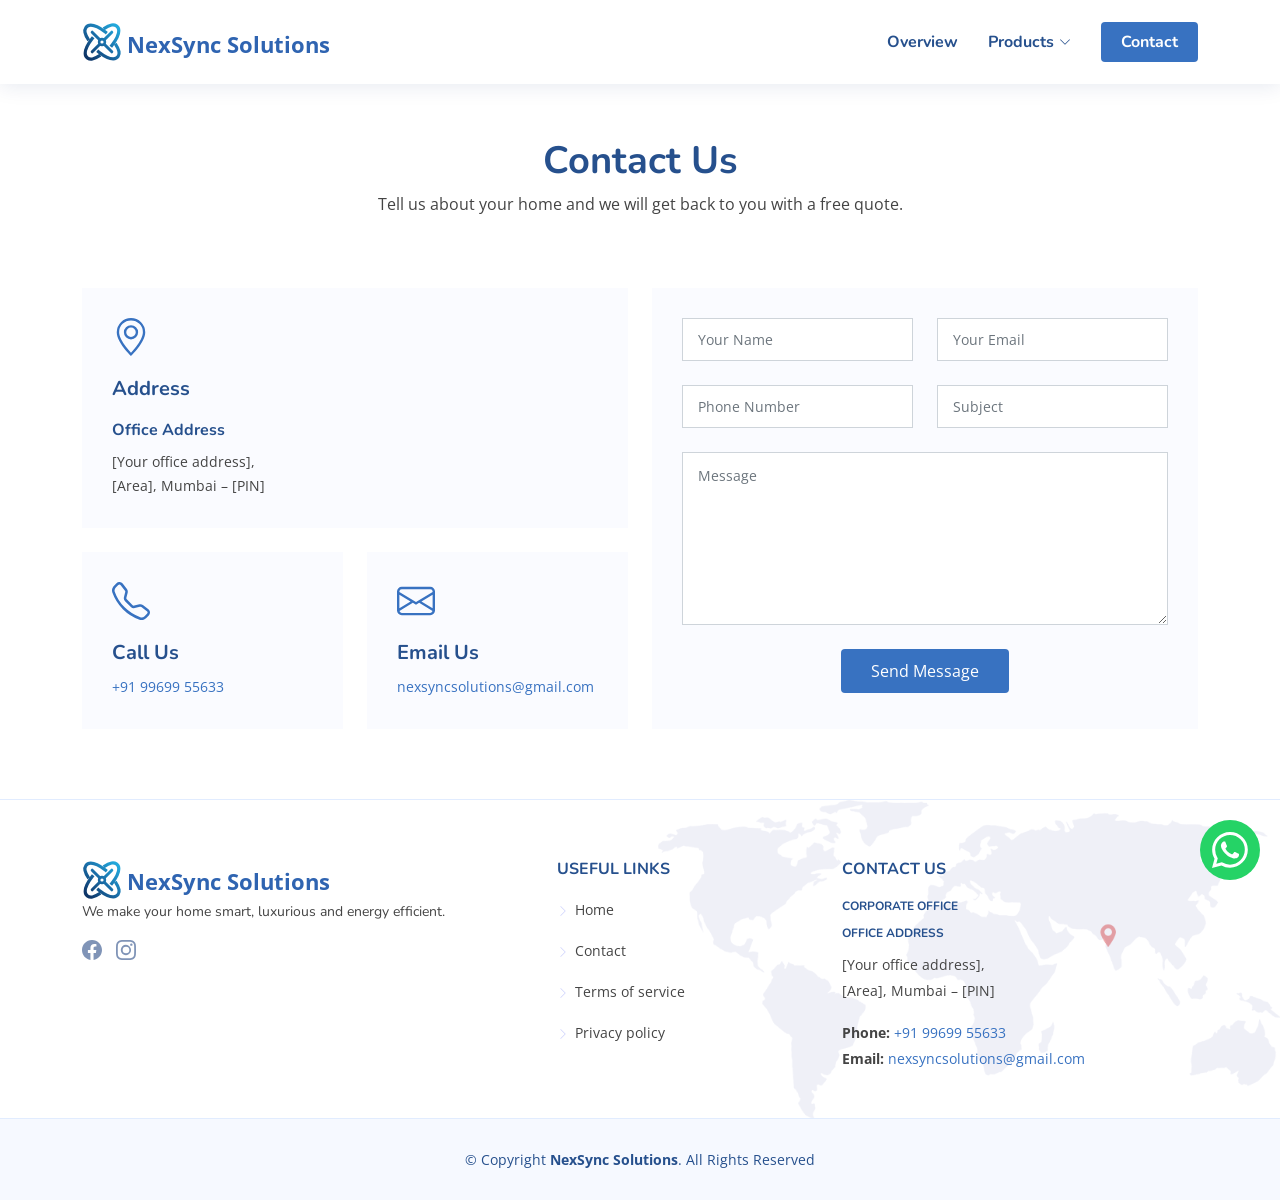
==== contact.html @ 6d3dee4b "update" ====
<!DOCTYPE html>
<html lang="en">
  <head>
    <meta charset="UTF-8">
    <meta content="width=device-width, initial-scale=1.0" name="viewport">
    <title>Contact Us | NexSync Solutions</title>
    <meta name="description" content="Contact NexSync Solutions for a free home automation quote in Mumbai. Call, email or send us a message.">
    <meta property="og:type" content="website">
    <meta property="og:site_name" content="NexSync Solutions">
    <meta property="og:locale" content="en_IN">
    <meta property="og:title" content="Contact Us | NexSync Solutions">
    <meta property="og:description" content="Contact NexSync Solutions for a free home automation quote in Mumbai. Call, email or send us a message.">

    <link rel="icon" type="image/svg+xml" href="favicon.svg">
    <link rel="icon" type="image/png" sizes="32x32" href="favicon-32x32.png">
    <link rel="apple-touch-icon" href="apple-touch-icon.png">
    <link rel="stylesheet" href="css/style.css">
  </head>

  <body>
    <!-- ======= Header ======= -->
    <header id="header" class="header fixed-top">
      <div class="container-fluid container-xl d-flex align-items-center justify-content-between">
        <a href="index.html" class="logo d-flex align-items-center">
          <img src="images/logo.svg" alt="NexSync Solutions logo">
          <span>NexSync Solutions</span>
        </a>

        <nav id="navbar" class="navbar">
          <ul>
            <li><a class="nav-link" href="index.html">Overview</a></li>

            <li class="dropdown">
              <a href="products.html"><span>Products</span> <i class="bi bi-chevron-down"><svg aria-hidden="true" fill="currentColor" xmlns="http://www.w3.org/2000/svg" viewBox="0 0 16 16"><path fill-rule="evenodd" d="M1.646 4.646a.5.5 0 0 1 .708 0L8 10.293l5.646-5.647a.5.5 0 0 1 .708.708l-6 6a.5.5 0 0 1-.708 0l-6-6a.5.5 0 0 1 0-.708"/></svg></i></a>
              <ul>
                <li><a href="products.html">All Products</a></li>
                <li>
                  <a href="products.html#switchboards">Smart Switchboards</a>
                </li>
                <li><a href="products.html#lighting">Smart Lighting</a></li>
                <li><a href="products.html#screens">Smart Screens</a></li>
                <li>
                  <a href="products.html#curtains">Curtain Controller</a>
                </li>
                <li><a href="products.html#sensors">Sensors</a></li>
              </ul>
            </li>

            <li><a class="getstarted active" href="contact.html" aria-current="page">Contact</a></li>
          </ul>
          <i class="bi bi-list mobile-nav-toggle"><svg aria-hidden="true" fill="currentColor" xmlns="http://www.w3.org/2000/svg" viewBox="0 0 16 16"><path fill-rule="evenodd" d="M2.5 12a.5.5 0 0 1 .5-.5h10a.5.5 0 0 1 0 1H3a.5.5 0 0 1-.5-.5m0-4a.5.5 0 0 1 .5-.5h10a.5.5 0 0 1 0 1H3a.5.5 0 0 1-.5-.5m0-4a.5.5 0 0 1 .5-.5h10a.5.5 0 0 1 0 1H3a.5.5 0 0 1-.5-.5"/></svg></i>
        </nav>
      </div>
    </header>
    <!-- End Header -->

    <main id="main" class="page-main">
      <section id="contact" class="contact">
        <div class="container">
          <div class="section-header text-center">
            <h1>Contact Us</h1>
            <p class="contact-lead">Tell us about your home and we will get back to you with a free quote.</p>
          </div>

          <div class="row gy-4">
            <div class="col-lg-6">
              <div class="row gy-4">
                <div class="col-12">
                  <div class="info-box">
                    <i class="bi bi-geo-alt"><svg aria-hidden="true" fill="currentColor" xmlns="http://www.w3.org/2000/svg" viewBox="0 0 16 16"><path d="M12.166 8.94c-.524 1.062-1.234 2.12-1.96 3.07A32 32 0 0 1 8 14.58a32 32 0 0 1-2.206-2.57c-.726-.95-1.436-2.008-1.96-3.07C3.304 7.867 3 6.862 3 6a5 5 0 0 1 10 0c0 .862-.305 1.867-.834 2.94M8 16s6-5.686 6-10A6 6 0 0 0 2 6c0 4.314 6 10 6 10"/><path d="M8 8a2 2 0 1 1 0-4 2 2 0 0 1 0 4m0 1a3 3 0 1 0 0-6 3 3 0 0 0 0 6"/></svg></i>
                    <h3>Address</h3>
                    <h5>Office Address</h5>
                    <p>
                      [Your office address],<br>
                      [Area], Mumbai – [PIN]
                    </p>
                  </div>
                </div>
                <div class="col-md-6">
                  <div class="info-box">
                    <i class="bi bi-telephone"><svg aria-hidden="true" fill="currentColor" xmlns="http://www.w3.org/2000/svg" viewBox="0 0 16 16"><path d="M3.654 1.328a.678.678 0 0 0-1.015-.063L1.605 2.3c-.483.484-.661 1.169-.45 1.77a17.6 17.6 0 0 0 4.168 6.608 17.6 17.6 0 0 0 6.608 4.168c.601.211 1.286.033 1.77-.45l1.034-1.034a.678.678 0 0 0-.063-1.015l-2.307-1.794a.68.68 0 0 0-.58-.122l-2.19.547a1.75 1.75 0 0 1-1.657-.459L5.482 8.062a1.75 1.75 0 0 1-.46-1.657l.548-2.19a.68.68 0 0 0-.122-.58zM1.884.511a1.745 1.745 0 0 1 2.612.163L6.29 2.98c.329.423.445.974.315 1.494l-.547 2.19a.68.68 0 0 0 .178.643l2.457 2.457a.68.68 0 0 0 .644.178l2.189-.547a1.75 1.75 0 0 1 1.494.315l2.306 1.794c.829.645.905 1.87.163 2.611l-1.034 1.034c-.74.74-1.846 1.065-2.877.702a18.6 18.6 0 0 1-7.01-4.42 18.6 18.6 0 0 1-4.42-7.009c-.362-1.03-.037-2.137.703-2.877z"/></svg></i>
                    <h3>Call Us</h3>
                    <p><a href="tel:+919969955633">+91 99699 55633</a></p>
                  </div>
                </div>
                <div class="col-md-6">
                  <div class="info-box">
                    <i class="bi bi-envelope"><svg aria-hidden="true" fill="currentColor" xmlns="http://www.w3.org/2000/svg" viewBox="0 0 16 16"><path d="M0 4a2 2 0 0 1 2-2h12a2 2 0 0 1 2 2v8a2 2 0 0 1-2 2H2a2 2 0 0 1-2-2zm2-1a1 1 0 0 0-1 1v.217l7 4.2 7-4.2V4a1 1 0 0 0-1-1zm13 2.383-4.708 2.825L15 11.105zm-.034 6.876-5.64-3.471L8 9.583l-1.326-.795-5.64 3.47A1 1 0 0 0 2 13h12a1 1 0 0 0 .966-.741M1 11.105l4.708-2.897L1 5.383z"/></svg></i>
                    <h3>Email Us</h3>
                    <p><a href="mailto:nexsyncsolutions@gmail.com">nexsyncsolutions@gmail.com</a></p>
                  </div>
                </div>
              </div>
            </div>

            <div class="col-lg-6">
              <form id="contact-form" class="email-form" novalidate>
                <div class="row gy-4">
                  <div class="col-md-6">
                    <label class="visually-hidden" for="cf-name">Your Name</label>
                    <input type="text" id="cf-name" name="name" class="form-control" placeholder="Your Name" autocomplete="name" required>
                  </div>
                  <div class="col-md-6">
                    <label class="visually-hidden" for="cf-email">Your Email</label>
                    <input type="email" id="cf-email" name="email" class="form-control" placeholder="Your Email" autocomplete="email" required>
                  </div>
                  <div class="col-md-6">
                    <label class="visually-hidden" for="cf-phone">Phone Number</label>
                    <input type="tel" id="cf-phone" name="phone" class="form-control" placeholder="Phone Number" autocomplete="tel">
                  </div>
                  <div class="col-md-6">
                    <label class="visually-hidden" for="cf-subject">Subject</label>
                    <input type="text" id="cf-subject" name="subject" class="form-control" placeholder="Subject" required>
                  </div>
                  <div class="col-12">
                    <label class="visually-hidden" for="cf-message">Message</label>
                    <textarea id="cf-message" name="message" class="form-control" rows="7" placeholder="Message" required></textarea>
                  </div>
                  <div class="col-12 text-center">
                    <div class="error-message" role="alert"></div>
                    <button type="submit">Send Message</button>
                  </div>
                </div>
              </form>
            </div>
          </div>
        </div>
      </section>
    </main>

    <!-- ======= Footer ======= -->
    <footer id="footer" class="footer">
      <div class="footer-top">
        <div class="container">
          <div class="row gy-4">
            <div class="col-lg-5 col-md-12 footer-info">
              <a href="index.html" class="logo d-flex align-items-center">
                <img src="images/logo.svg" alt="NexSync Solutions logo">
                <span>NexSync Solutions</span>
              </a>
              <p>We make your home smart, luxurious and energy efficient.</p>
              <div class="social-links mt-3">
                <a href="#" class="facebook"><i class="bi bi-facebook"><svg aria-hidden="true" fill="currentColor" xmlns="http://www.w3.org/2000/svg" viewBox="0 0 16 16"><path d="M16 8.049c0-4.446-3.582-8.05-8-8.05C3.58 0-.002 3.603-.002 8.05c0 4.017 2.926 7.347 6.75 7.951v-5.625h-2.03V8.05H6.75V6.275c0-2.017 1.195-3.131 3.022-3.131.876 0 1.791.157 1.791.157v1.98h-1.009c-.993 0-1.303.621-1.303 1.258v1.51h2.218l-.354 2.326H9.25V16c3.824-.604 6.75-3.934 6.75-7.951"/></svg></i></a>
                <a href="#" class="instagram"><i class="bi bi-instagram"><svg aria-hidden="true" fill="currentColor" xmlns="http://www.w3.org/2000/svg" viewBox="0 0 16 16"><path d="M8 0C5.829 0 5.556.01 4.703.048 3.85.088 3.269.222 2.76.42a3.9 3.9 0 0 0-1.417.923A3.9 3.9 0 0 0 .42 2.76C.222 3.268.087 3.85.048 4.7.01 5.555 0 5.827 0 8.001c0 2.172.01 2.444.048 3.297.04.852.174 1.433.372 1.942.205.526.478.972.923 1.417.444.445.89.719 1.416.923.51.198 1.09.333 1.942.372C5.555 15.99 5.827 16 8 16s2.444-.01 3.298-.048c.851-.04 1.434-.174 1.943-.372a3.9 3.9 0 0 0 1.416-.923c.445-.445.718-.891.923-1.417.197-.509.332-1.09.372-1.942C15.99 10.445 16 10.173 16 8s-.01-2.445-.048-3.299c-.04-.851-.175-1.433-.372-1.941a3.9 3.9 0 0 0-.923-1.417A3.9 3.9 0 0 0 13.24.42c-.51-.198-1.092-.333-1.943-.372C10.443.01 10.172 0 7.998 0zm-.717 1.442h.718c2.136 0 2.389.007 3.232.046.78.035 1.204.166 1.486.275.373.145.64.319.92.599s.453.546.598.92c.11.281.24.705.275 1.485.039.843.047 1.096.047 3.231s-.008 2.389-.047 3.232c-.035.78-.166 1.203-.275 1.485a2.5 2.5 0 0 1-.599.919c-.28.28-.546.453-.92.598-.28.11-.704.24-1.485.276-.843.038-1.096.047-3.232.047s-2.39-.009-3.233-.047c-.78-.036-1.203-.166-1.485-.276a2.5 2.5 0 0 1-.92-.598 2.5 2.5 0 0 1-.6-.92c-.109-.281-.24-.705-.275-1.485-.038-.843-.046-1.096-.046-3.233s.008-2.388.046-3.231c.036-.78.166-1.204.276-1.486.145-.373.319-.64.599-.92s.546-.453.92-.598c.282-.11.705-.24 1.485-.276.738-.034 1.024-.044 2.515-.045zm4.988 1.328a.96.96 0 1 0 0 1.92.96.96 0 0 0 0-1.92m-4.27 1.122a4.109 4.109 0 1 0 0 8.217 4.109 4.109 0 0 0 0-8.217m0 1.441a2.667 2.667 0 1 1 0 5.334 2.667 2.667 0 0 1 0-5.334"/></svg></i></a>
              </div>
            </div>

            <div class="col-lg-3 col-md-6 col-12 footer-links text-center text-md-start">
              <h4>Useful Links</h4>
              <ul>
                <li>
                  <i class="bi bi-chevron-right"><svg aria-hidden="true" fill="currentColor" xmlns="http://www.w3.org/2000/svg" viewBox="0 0 16 16"><path fill-rule="evenodd" d="M4.646 1.646a.5.5 0 0 1 .708 0l6 6a.5.5 0 0 1 0 .708l-6 6a.5.5 0 0 1-.708-.708L10.293 8 4.646 2.354a.5.5 0 0 1 0-.708"/></svg></i>
                  <a href="index.html">Home</a>
                </li>
                <li>
                  <i class="bi bi-chevron-right"><svg aria-hidden="true" fill="currentColor" xmlns="http://www.w3.org/2000/svg" viewBox="0 0 16 16"><path fill-rule="evenodd" d="M4.646 1.646a.5.5 0 0 1 .708 0l6 6a.5.5 0 0 1 0 .708l-6 6a.5.5 0 0 1-.708-.708L10.293 8 4.646 2.354a.5.5 0 0 1 0-.708"/></svg></i>
                  <a href="contact.html">Contact</a>
                </li>
                <li>
                  <i class="bi bi-chevron-right"><svg aria-hidden="true" fill="currentColor" xmlns="http://www.w3.org/2000/svg" viewBox="0 0 16 16"><path fill-rule="evenodd" d="M4.646 1.646a.5.5 0 0 1 .708 0l6 6a.5.5 0 0 1 0 .708l-6 6a.5.5 0 0 1-.708-.708L10.293 8 4.646 2.354a.5.5 0 0 1 0-.708"/></svg></i>
                  <a href="#">Terms of service</a>
                </li>
                <li>
                  <i class="bi bi-chevron-right"><svg aria-hidden="true" fill="currentColor" xmlns="http://www.w3.org/2000/svg" viewBox="0 0 16 16"><path fill-rule="evenodd" d="M4.646 1.646a.5.5 0 0 1 .708 0l6 6a.5.5 0 0 1 0 .708l-6 6a.5.5 0 0 1-.708-.708L10.293 8 4.646 2.354a.5.5 0 0 1 0-.708"/></svg></i>
                  <a href="#">Privacy policy</a>
                </li>
              </ul>
            </div>

            <div class="col-lg-4 col-md-6 footer-contact text-center text-md-start">
              <h4>Contact Us</h4>
              <h5>Corporate Office</h5>
              <h5>Office Address</h5>
              <p>
                [Your office address],<br>
                [Area], Mumbai – [PIN]<br>
              </p>
              <p>
                <strong>Phone:</strong>
                <a href="tel:+919969955633">+91 99699 55633</a><br>
                <strong>Email:</strong>
                <a href="mailto:nexsyncsolutions@gmail.com">nexsyncsolutions@gmail.com</a><br>
              </p>
            </div>
          </div>
        </div>
      </div>

      <div class="container">
        <div class="copyright">
          © Copyright <strong><span>NexSync Solutions</span></strong>. All Rights Reserved
        </div>
      </div>
    </footer>
    <!-- End Footer -->

    <a href="#" class="back-to-top d-flex align-items-center justify-content-center"><i class="bi bi-arrow-up-short"><svg aria-hidden="true" fill="currentColor" xmlns="http://www.w3.org/2000/svg" viewBox="0 0 16 16"><path fill-rule="evenodd" d="M8 12a.5.5 0 0 0 .5-.5V5.707l2.146 2.147a.5.5 0 0 0 .708-.708l-3-3a.5.5 0 0 0-.708 0l-3 3a.5.5 0 1 0 .708.708L7.5 5.707V11.5a.5.5 0 0 0 .5.5"/></svg></i></a>

    <a target="_blank" href="https://api.whatsapp.com/send?phone=919969955633&amp;text=Hi%2C%20I%20am%20interested%20in%20learning%20more%20about%20NexSync%20Solutions%2E" class="whatsapp active d-flex align-items-center justify-content-center"><i class="bi bi-whatsapp"><svg aria-hidden="true" fill="currentColor" xmlns="http://www.w3.org/2000/svg" viewBox="0 0 16 16"><path d="M13.601 2.326A7.85 7.85 0 0 0 7.994 0C3.627 0 .068 3.558.064 7.926c0 1.399.366 2.76 1.057 3.965L0 16l4.204-1.102a7.9 7.9 0 0 0 3.79.965h.004c4.368 0 7.926-3.558 7.93-7.93A7.9 7.9 0 0 0 13.6 2.326zM7.994 14.521a6.6 6.6 0 0 1-3.356-.92l-.24-.144-2.494.654.666-2.433-.156-.251a6.56 6.56 0 0 1-1.007-3.505c0-3.626 2.957-6.584 6.591-6.584a6.56 6.56 0 0 1 4.66 1.931 6.56 6.56 0 0 1 1.928 4.66c-.004 3.639-2.961 6.592-6.592 6.592m3.615-4.934c-.197-.099-1.17-.578-1.353-.646-.182-.065-.315-.099-.445.099-.133.197-.513.646-.627.775-.114.133-.232.148-.43.05-.197-.1-.836-.308-1.592-.985-.59-.525-.985-1.175-1.103-1.372-.114-.198-.011-.304.088-.403.087-.088.197-.232.296-.346.1-.114.133-.198.198-.33.065-.134.034-.248-.015-.347-.05-.099-.445-1.076-.612-1.47-.16-.389-.323-.335-.445-.34-.114-.007-.247-.007-.38-.007a.73.73 0 0 0-.529.247c-.182.198-.691.677-.691 1.654s.71 1.916.81 2.049c.098.133 1.394 2.132 3.383 2.992.47.205.84.326 1.129.418.475.152.904.129 1.246.08.38-.058 1.171-.48 1.338-.943.164-.464.164-.86.114-.943-.049-.084-.182-.133-.38-.232"/></svg></i></a>


    <script src="js/main.js"></script>
    <script>
      (function () {
        var form = document.getElementById("contact-form");
        var err = form.querySelector(".error-message");
        var product = new URLSearchParams(location.search).get("product");
        if (product) form.subject.value = "Enquiry: " + product;
        form.addEventListener("submit", function (e) {
          e.preventDefault();
          var missing = [].filter.call(form.elements, function (el) { return el.required && !el.value.trim(); });
          if (missing.length || !form.email.checkValidity()) {
            err.textContent = missing.length ? "Please fill in your name, email, subject and message." : "Please enter a valid email address.";
            err.style.display = "block";
            (missing[0] || form.email).focus();
            return;
          }
          err.style.display = "none";
          var body = "Name: " + form.name.value.trim() + "\nEmail: " + form.email.value.trim() +
            "\nPhone: " + form.phone.value.trim() + "\n\n" + form.message.value.trim();
          location.href = "mailto:nexsyncsolutions@gmail.com?subject=" + encodeURIComponent(form.subject.value.trim()) +
            "&body=" + encodeURIComponent(body);
        });
      })();
    </script>
  </body>
</html>
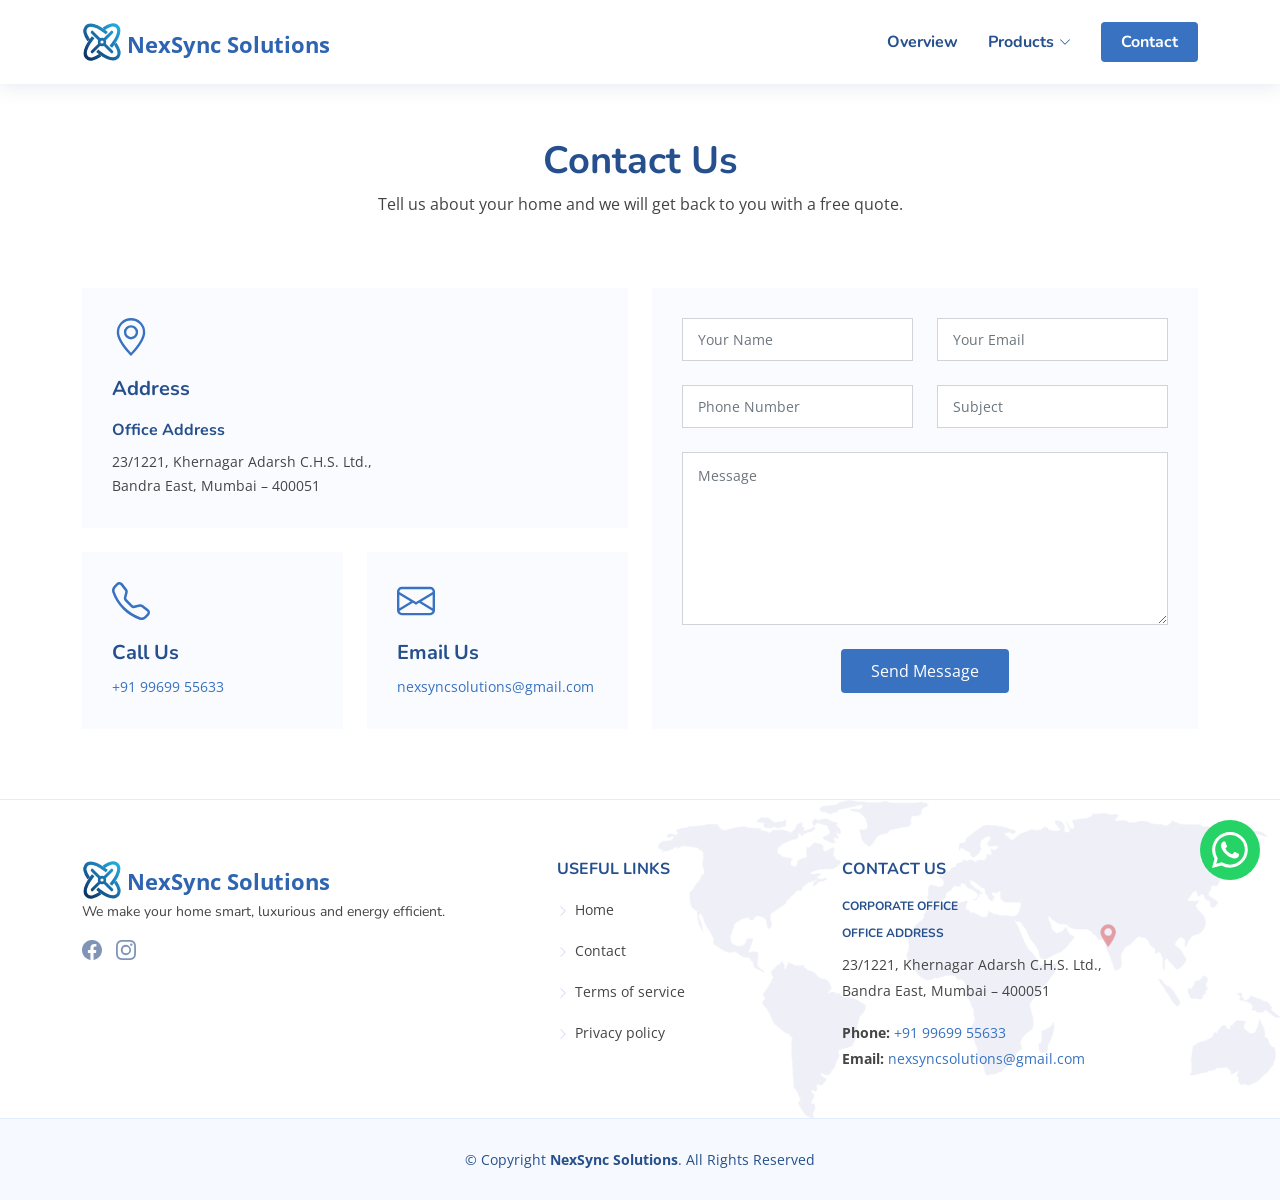
==== commit 9f4a6590: "update" ====
--- a/contact.html
+++ b/contact.html
@@ -71,8 +71,8 @@
                     <h3>Address</h3>
                     <h5>Office Address</h5>
                     <p>
-                      [Your office address],<br>
-                      [Area], Mumbai – [PIN]
+                      23/1221, Khernagar Adarsh C.H.S. Ltd.,<br>
+                      Bandra East, Mumbai – 400051
                     </p>
                   </div>
                 </div>
@@ -172,8 +172,8 @@
               <h5>Corporate Office</h5>
               <h5>Office Address</h5>
               <p>
-                [Your office address],<br>
-                [Area], Mumbai – [PIN]<br>
+                23/1221, Khernagar Adarsh C.H.S. Ltd.,<br>
+                Bandra East, Mumbai – 400051<br>
               </p>
               <p>
                 <strong>Phone:</strong>
--- a/css/style.css
+++ b/css/style.css
@@ -39,7 +39,7 @@
  * Licensed under MIT (https://github.com/twbs/bootstrap/blob/main/LICENSE)
  */:root{--bs-blue:#0d6efd;--bs-indigo:#6610f2;--bs-purple:#6f42c1;--bs-pink:#d63384;--bs-red:#dc3545;--bs-orange:#fd7e14;--bs-yellow:#ffc107;--bs-green:#198754;--bs-teal:#20c997;--bs-cyan:#0dcaf0;--bs-white:#fff;--bs-gray:#6c757d;--bs-gray-dark:#343a40;--bs-primary:#0d6efd;--bs-secondary:#6c757d;--bs-success:#198754;--bs-info:#0dcaf0;--bs-warning:#ffc107;--bs-danger:#dc3545;--bs-light:#f8f9fa;--bs-dark:#212529;--bs-font-sans-serif:system-ui,-apple-system,"Segoe UI",Roboto,"Helvetica Neue",Arial,"Noto Sans","Liberation Sans",sans-serif,"Apple Color Emoji","Segoe UI Emoji","Segoe UI Symbol","Noto Color Emoji";--bs-font-monospace:SFMono-Regular,Menlo,Monaco,Consolas,"Liberation Mono","Courier New",monospace;--bs-gradient:linear-gradient(180deg, rgba(255, 255, 255, 0.15), rgba(255, 255, 255, 0))}*,::after,::before{box-sizing:border-box}@media (prefers-reduced-motion:no-preference){:root{scroll-behavior:smooth}}body{margin:0;font-family:var(--bs-font-sans-serif);font-size:1rem;font-weight:400;line-height:1.5;color:#212529;background-color:#fff;-webkit-text-size-adjust:100%;-webkit-tap-highlight-color:transparent}hr{margin:1rem 0;color:inherit;background-color:currentColor;border:0;opacity:.25}hr:not([size]){height:1px}.h1,.h2,.h3,.h4,.h5,.h6,h1,h2,h3,h4,h5,h6{margin-top:0;margin-bottom:.5rem;font-weight:500;line-height:1.2}.h1,h1{font-size:calc(1.375rem + 1.5vw)}@media (min-width:1200px){.h1,h1{font-size:2.5rem}}.h2,h2{font-size:calc(1.325rem + .9vw)}@media (min-width:1200px){.h2,h2{font-size:2rem}}.h3,h3{font-size:calc(1.3rem + .6vw)}@media (min-width:1200px){.h3,h3{font-size:1.75rem}}.h4,h4{font-size:calc(1.275rem + .3vw)}@media (min-width:1200px){.h4,h4{font-size:1.5rem}}.h5,h5{font-size:1.25rem}.h6,h6{font-size:1rem}p{margin-top:0;margin-bottom:1rem}abbr[data-bs-original-title],abbr[title]{-webkit-text-decoration:underline dotted;text-decoration:underline dotted;cursor:help;-webkit-text-decoration-skip-ink:none;text-decoration-skip-ink:none}address{margin-bottom:1rem;font-style:normal;line-height:inherit}ol,ul{padding-left:2rem}dl,ol,ul{margin-top:0;margin-bottom:1rem}ol ol,ol ul,ul ol,ul ul{margin-bottom:0}dt{font-weight:700}dd{margin-bottom:.5rem;margin-left:0}blockquote{margin:0 0 1rem}b,strong{font-weight:bolder}.small,small{font-size:.875em}.mark,mark{padding:.2em;background-color:#fcf8e3}sub,sup{position:relative;font-size:.75em;line-height:0;vertical-align:baseline}sub{bottom:-.25em}sup{top:-.5em}a{color:#0d6efd;text-decoration:underline}a:hover{color:#0a58ca}a:not([href]):not([class]),a:not([href]):not([class]):hover{color:inherit;text-decoration:none}code,kbd,pre,samp{font-family:var(--bs-font-monospace);font-size:1em;direction:ltr;unicode-bidi:bidi-override}pre{display:block;margin-top:0;margin-bottom:1rem;overflow:auto;font-size:.875em}pre code{font-size:inherit;color:inherit;word-break:normal}code{font-size:.875em;color:#d63384;word-wrap:break-word}a>code{color:inherit}kbd{padding:.2rem .4rem;font-size:.875em;color:#fff;background-color:#212529;border-radius:.2rem}kbd kbd{padding:0;font-size:1em;font-weight:700}figure{margin:0 0 1rem}img,svg{vertical-align:middle}table{caption-side:bottom;border-collapse:collapse}caption{padding-top:.5rem;padding-bottom:.5rem;color:#6c757d;text-align:left}th{text-align:inherit;text-align:-webkit-match-parent}tbody,td,tfoot,th,thead,tr{border-color:inherit;border-style:solid;border-width:0}label{display:inline-block}button{border-radius:0}button:focus:not(:focus-visible){outline:0}button,input,optgroup,select,textarea{margin:0;font-family:inherit;font-size:inherit;line-height:inherit}button,select{text-transform:none}[role=button]{cursor:pointer}select{word-wrap:normal}select:disabled{opacity:1}[list]::-webkit-calendar-picker-indicator{display:none}[type=button],[type=reset],[type=submit],button{-webkit-appearance:button}[type=button]:not(:disabled),[type=reset]:not(:disabled),[type=submit]:not(:disabled),button:not(:disabled){cursor:pointer}::-moz-focus-inner{padding:0;border-style:none}textarea{resize:vertical}fieldset{min-width:0;padding:0;margin:0;border:0}legend{float:left;width:100%;padding:0;margin-bottom:.5rem;font-size:calc(1.275rem + .3vw);line-height:inherit}@media (min-width:1200px){legend{font-size:1.5rem}}legend+*{clear:left}::-webkit-datetime-edit-day-field,::-webkit-datetime-edit-fields-wrapper,::-webkit-datetime-edit-hour-field,::-webkit-datetime-edit-minute,::-webkit-datetime-edit-month-field,::-webkit-datetime-edit-text,::-webkit-datetime-edit-year-field{padding:0}::-webkit-inner-spin-button{height:auto}[type=search]{outline-offset:-2px;-webkit-appearance:textfield}::-webkit-search-decoration{-webkit-appearance:none}::-webkit-color-swatch-wrapper{padding:0}::file-selector-button{font:inherit}::-webkit-file-upload-button{font:inherit;-webkit-appearance:button}output{display:inline-block}iframe{border:0}summary{display:list-item;cursor:pointer}progress{vertical-align:baseline}[hidden]{display:none!important}.lead{font-size:1.25rem;font-weight:300}.display-1{font-size:calc(1.625rem + 4.5vw);font-weight:300;line-height:1.2}@media (min-width:1200px){.display-1{font-size:5rem}}.display-2{font-size:calc(1.575rem + 3.9vw);font-weight:300;line-height:1.2}@media (min-width:1200px){.display-2{font-size:4.5rem}}.display-3{font-size:calc(1.525rem + 3.3vw);font-weight:300;line-height:1.2}@media (min-width:1200px){.display-3{font-size:4rem}}.display-4{font-size:calc(1.475rem + 2.7vw);font-weight:300;line-height:1.2}@media (min-width:1200px){.display-4{font-size:3.5rem}}.display-5{font-size:calc(1.425rem + 2.1vw);font-weight:300;line-height:1.2}@media (min-width:1200px){.display-5{font-size:3rem}}.display-6{font-size:calc(1.375rem + 1.5vw);font-weight:300;line-height:1.2}@media (min-width:1200px){.display-6{font-size:2.5rem}}.list-unstyled{padding-left:0;list-style:none}.list-inline{padding-left:0;list-style:none}.list-inline-item{display:inline-block}.list-inline-item:not(:last-child){margin-right:.5rem}.initialism{font-size:.875em;text-transform:uppercase}.blockquote{margin-bottom:1rem;font-size:1.25rem}.blockquote>:last-child{margin-bottom:0}.blockquote-footer{margin-top:-1rem;margin-bottom:1rem;font-size:.875em;color:#6c757d}.blockquote-footer::before{content:"— "}.img-fluid{max-width:100%;height:auto}.img-thumbnail{padding:.25rem;background-color:#fff;border:1px solid #dee2e6;border-radius:.25rem;max-width:100%;height:auto}.figure{display:inline-block}.figure-img{margin-bottom:.5rem;line-height:1}.figure-caption{font-size:.875em;color:#6c757d}.container,.container-fluid,.container-lg,.container-md,.container-sm,.container-xl,.container-xxl{width:100%;padding-right:var(--bs-gutter-x,.75rem);padding-left:var(--bs-gutter-x,.75rem);margin-right:auto;margin-left:auto}@media (min-width:576px){.container,.container-sm{max-width:540px}}@media (min-width:768px){.container,.container-md,.container-sm{max-width:720px}}@media (min-width:992px){.container,.container-lg,.container-md,.container-sm{max-width:960px}}@media (min-width:1200px){.container,.container-lg,.container-md,.container-sm,.container-xl{max-width:1140px}}@media (min-width:1400px){.container,.container-lg,.container-md,.container-sm,.container-xl,.container-xxl{max-width:1320px}}.row{--bs-gutter-x:1.5rem;--bs-gutter-y:0;display:flex;flex-wrap:wrap;margin-top:calc(var(--bs-gutter-y) * -1);margin-right:calc(var(--bs-gutter-x)/ -2);margin-left:calc(var(--bs-gutter-x)/ -2)}.row>*{flex-shrink:0;width:100%;max-width:100%;padding-right:calc(var(--bs-gutter-x)/ 2);padding-left:calc(var(--bs-gutter-x)/ 2);margin-top:var(--bs-gutter-y)}.col{flex:1 0 0%}.row-cols-auto>*{flex:0 0 auto;width:auto}.row-cols-1>*{flex:0 0 auto;width:100%}.row-cols-2>*{flex:0 0 auto;width:50%}.row-cols-3>*{flex:0 0 auto;width:33.3333333333%}.row-cols-4>*{flex:0 0 auto;width:25%}.row-cols-5>*{flex:0 0 auto;width:20%}.row-cols-6>*{flex:0 0 auto;width:16.6666666667%}.col-auto{flex:0 0 auto;width:auto}.col-1{flex:0 0 auto;width:8.3333333333%}.col-2{flex:0 0 auto;width:16.6666666667%}.col-3{flex:0 0 auto;width:25%}.col-4{flex:0 0 auto;width:33.3333333333%}.col-5{flex:0 0 auto;width:41.6666666667%}.col-6{flex:0 0 auto;width:50%}.col-7{flex:0 0 auto;width:58.3333333333%}.col-8{flex:0 0 auto;width:66.6666666667%}.col-9{flex:0 0 auto;width:75%}.col-10{flex:0 0 auto;width:83.3333333333%}.col-11{flex:0 0 auto;width:91.6666666667%}.col-12{flex:0 0 auto;width:100%}.offset-1{margin-left:8.3333333333%}.offset-2{margin-left:16.6666666667%}.offset-3{margin-left:25%}.offset-4{margin-left:33.3333333333%}.offset-5{margin-left:41.6666666667%}.offset-6{margin-left:50%}.offset-7{margin-left:58.3333333333%}.offset-8{margin-left:66.6666666667%}.offset-9{margin-left:75%}.offset-10{margin-left:83.3333333333%}.offset-11{margin-left:91.6666666667%}.g-0,.gx-0{--bs-gutter-x:0}.g-0,.gy-0{--bs-gutter-y:0}.g-1,.gx-1{--bs-gutter-x:0.25rem}.g-1,.gy-1{--bs-gutter-y:0.25rem}.g-2,.gx-2{--bs-gutter-x:0.5rem}.g-2,.gy-2{--bs-gutter-y:0.5rem}.g-3,.gx-3{--bs-gutter-x:1rem}.g-3,.gy-3{--bs-gutter-y:1rem}.g-4,.gx-4{--bs-gutter-x:1.5rem}.g-4,.gy-4{--bs-gutter-y:1.5rem}.g-5,.gx-5{--bs-gutter-x:3rem}.g-5,.gy-5{--bs-gutter-y:3rem}@media (min-width:576px){.col-sm{flex:1 0 0%}.row-cols-sm-auto>*{flex:0 0 auto;width:auto}.row-cols-sm-1>*{flex:0 0 auto;width:100%}.row-cols-sm-2>*{flex:0 0 auto;width:50%}.row-cols-sm-3>*{flex:0 0 auto;width:33.3333333333%}.row-cols-sm-4>*{flex:0 0 auto;width:25%}.row-cols-sm-5>*{flex:0 0 auto;width:20%}.row-cols-sm-6>*{flex:0 0 auto;width:16.6666666667%}.col-sm-auto{flex:0 0 auto;width:auto}.col-sm-1{flex:0 0 auto;width:8.3333333333%}.col-sm-2{flex:0 0 auto;width:16.6666666667%}.col-sm-3{flex:0 0 auto;width:25%}.col-sm-4{flex:0 0 auto;width:33.3333333333%}.col-sm-5{flex:0 0 auto;width:41.6666666667%}.col-sm-6{flex:0 0 auto;width:50%}.col-sm-7{flex:0 0 auto;width:58.3333333333%}.col-sm-8{flex:0 0 auto;width:66.6666666667%}.col-sm-9{flex:0 0 auto;width:75%}.col-sm-10{flex:0 0 auto;width:83.3333333333%}.col-sm-11{flex:0 0 auto;width:91.6666666667%}.col-sm-12{flex:0 0 auto;width:100%}.offset-sm-0{margin-left:0}.offset-sm-1{margin-left:8.3333333333%}.offset-sm-2{margin-left:16.6666666667%}.offset-sm-3{margin-left:25%}.offset-sm-4{margin-left:33.3333333333%}.offset-sm-5{margin-left:41.6666666667%}.offset-sm-6{margin-left:50%}.offset-sm-7{margin-left:58.3333333333%}.offset-sm-8{margin-left:66.6666666667%}.offset-sm-9{margin-left:75%}.offset-sm-10{margin-left:83.3333333333%}.offset-sm-11{margin-left:91.6666666667%}.g-sm-0,.gx-sm-0{--bs-gutter-x:0}.g-sm-0,.gy-sm-0{--bs-gutter-y:0}.g-sm-1,.gx-sm-1{--bs-gutter-x:0.25rem}.g-sm-1,.gy-sm-1{--bs-gutter-y:0.25rem}.g-sm-2,.gx-sm-2{--bs-gutter-x:0.5rem}.g-sm-2,.gy-sm-2{--bs-gutter-y:0.5rem}.g-sm-3,.gx-sm-3{--bs-gutter-x:1rem}.g-sm-3,.gy-sm-3{--bs-gutter-y:1rem}.g-sm-4,.gx-sm-4{--bs-gutter-x:1.5rem}.g-sm-4,.gy-sm-4{--bs-gutter-y:1.5rem}.g-sm-5,.gx-sm-5{--bs-gutter-x:3rem}.g-sm-5,.gy-sm-5{--bs-gutter-y:3rem}}@media (min-width:768px){.col-md{flex:1 0 0%}.row-cols-md-auto>*{flex:0 0 auto;width:auto}.row-cols-md-1>*{flex:0 0 auto;width:100%}.row-cols-md-2>*{flex:0 0 auto;width:50%}.row-cols-md-3>*{flex:0 0 auto;width:33.3333333333%}.row-cols-md-4>*{flex:0 0 auto;width:25%}.row-cols-md-5>*{flex:0 0 auto;width:20%}.row-cols-md-6>*{flex:0 0 auto;width:16.6666666667%}.col-md-auto{flex:0 0 auto;width:auto}.col-md-1{flex:0 0 auto;width:8.3333333333%}.col-md-2{flex:0 0 auto;width:16.6666666667%}.col-md-3{flex:0 0 auto;width:25%}.col-md-4{flex:0 0 auto;width:33.3333333333%}.col-md-5{flex:0 0 auto;width:41.6666666667%}.col-md-6{flex:0 0 auto;width:50%}.col-md-7{flex:0 0 auto;width:58.3333333333%}.col-md-8{flex:0 0 auto;width:66.6666666667%}.col-md-9{flex:0 0 auto;width:75%}.col-md-10{flex:0 0 auto;width:83.3333333333%}.col-md-11{flex:0 0 auto;width:91.6666666667%}.col-md-12{flex:0 0 auto;width:100%}.offset-md-0{margin-left:0}.offset-md-1{margin-left:8.3333333333%}.offset-md-2{margin-left:16.6666666667%}.offset-md-3{margin-left:25%}.offset-md-4{margin-left:33.3333333333%}.offset-md-5{margin-left:41.6666666667%}.offset-md-6{margin-left:50%}.offset-md-7{margin-left:58.3333333333%}.offset-md-8{margin-left:66.6666666667%}.offset-md-9{margin-left:75%}.offset-md-10{margin-left:83.3333333333%}.offset-md-11{margin-left:91.6666666667%}.g-md-0,.gx-md-0{--bs-gutter-x:0}.g-md-0,.gy-md-0{--bs-gutter-y:0}.g-md-1,.gx-md-1{--bs-gutter-x:0.25rem}.g-md-1,.gy-md-1{--bs-gutter-y:0.25rem}.g-md-2,.gx-md-2{--bs-gutter-x:0.5rem}.g-md-2,.gy-md-2{--bs-gutter-y:0.5rem}.g-md-3,.gx-md-3{--bs-gutter-x:1rem}.g-md-3,.gy-md-3{--bs-gutter-y:1rem}.g-md-4,.gx-md-4{--bs-gutter-x:1.5rem}.g-md-4,.gy-md-4{--bs-gutter-y:1.5rem}.g-md-5,.gx-md-5{--bs-gutter-x:3rem}.g-md-5,.gy-md-5{--bs-gutter-y:3rem}}@media (min-width:992px){.col-lg{flex:1 0 0%}.row-cols-lg-auto>*{flex:0 0 auto;width:auto}.row-cols-lg-1>*{flex:0 0 auto;width:100%}.row-cols-lg-2>*{flex:0 0 auto;width:50%}.row-cols-lg-3>*{flex:0 0 auto;width:33.3333333333%}.row-cols-lg-4>*{flex:0 0 auto;width:25%}.row-cols-lg-5>*{flex:0 0 auto;width:20%}.row-cols-lg-6>*{flex:0 0 auto;width:16.6666666667%}.col-lg-auto{flex:0 0 auto;width:auto}.col-lg-1{flex:0 0 auto;width:8.3333333333%}.col-lg-2{flex:0 0 auto;width:16.6666666667%}.col-lg-3{flex:0 0 auto;width:25%}.col-lg-4{flex:0 0 auto;width:33.3333333333%}.col-lg-5{flex:0 0 auto;width:41.6666666667%}.col-lg-6{flex:0 0 auto;width:50%}.col-lg-7{flex:0 0 auto;width:58.3333333333%}.col-lg-8{flex:0 0 auto;width:66.6666666667%}.col-lg-9{flex:0 0 auto;width:75%}.col-lg-10{flex:0 0 auto;width:83.3333333333%}.col-lg-11{flex:0 0 auto;width:91.6666666667%}.col-lg-12{flex:0 0 auto;width:100%}.offset-lg-0{margin-left:0}.offset-lg-1{margin-left:8.3333333333%}.offset-lg-2{margin-left:16.6666666667%}.offset-lg-3{margin-left:25%}.offset-lg-4{margin-left:33.3333333333%}.offset-lg-5{margin-left:41.6666666667%}.offset-lg-6{margin-left:50%}.offset-lg-7{margin-left:58.3333333333%}.offset-lg-8{margin-left:66.6666666667%}.offset-lg-9{margin-left:75%}.offset-lg-10{margin-left:83.3333333333%}.offset-lg-11{margin-left:91.6666666667%}.g-lg-0,.gx-lg-0{--bs-gutter-x:0}.g-lg-0,.gy-lg-0{--bs-gutter-y:0}.g-lg-1,.gx-lg-1{--bs-gutter-x:0.25rem}.g-lg-1,.gy-lg-1{--bs-gutter-y:0.25rem}.g-lg-2,.gx-lg-2{--bs-gutter-x:0.5rem}.g-lg-2,.gy-lg-2{--bs-gutter-y:0.5rem}.g-lg-3,.gx-lg-3{--bs-gutter-x:1rem}.g-lg-3,.gy-lg-3{--bs-gutter-y:1rem}.g-lg-4,.gx-lg-4{--bs-gutter-x:1.5rem}.g-lg-4,.gy-lg-4{--bs-gutter-y:1.5rem}.g-lg-5,.gx-lg-5{--bs-gutter-x:3rem}.g-lg-5,.gy-lg-5{--bs-gutter-y:3rem}}@media (min-width:1200px){.col-xl{flex:1 0 0%}.row-cols-xl-auto>*{flex:0 0 auto;width:auto}.row-cols-xl-1>*{flex:0 0 auto;width:100%}.row-cols-xl-2>*{flex:0 0 auto;width:50%}.row-cols-xl-3>*{flex:0 0 auto;width:33.3333333333%}.row-cols-xl-4>*{flex:0 0 auto;width:25%}.row-cols-xl-5>*{flex:0 0 auto;width:20%}.row-cols-xl-6>*{flex:0 0 auto;width:16.6666666667%}.col-xl-auto{flex:0 0 auto;width:auto}.col-xl-1{flex:0 0 auto;width:8.3333333333%}.col-xl-2{flex:0 0 auto;width:16.6666666667%}.col-xl-3{flex:0 0 auto;width:25%}.col-xl-4{flex:0 0 auto;width:33.3333333333%}.col-xl-5{flex:0 0 auto;width:41.6666666667%}.col-xl-6{flex:0 0 auto;width:50%}.col-xl-7{flex:0 0 auto;width:58.3333333333%}.col-xl-8{flex:0 0 auto;width:66.6666666667%}.col-xl-9{flex:0 0 auto;width:75%}.col-xl-10{flex:0 0 auto;width:83.3333333333%}.col-xl-11{flex:0 0 auto;width:91.6666666667%}.col-xl-12{flex:0 0 auto;width:100%}.offset-xl-0{margin-left:0}.offset-xl-1{margin-left:8.3333333333%}.offset-xl-2{margin-left:16.6666666667%}.offset-xl-3{margin-left:25%}.offset-xl-4{margin-left:33.3333333333%}.offset-xl-5{margin-left:41.6666666667%}.offset-xl-6{margin-left:50%}.offset-xl-7{margin-left:58.3333333333%}.offset-xl-8{margin-left:66.6666666667%}.offset-xl-9{margin-left:75%}.offset-xl-10{margin-left:83.3333333333%}.offset-xl-11{margin-left:91.6666666667%}.g-xl-0,.gx-xl-0{--bs-gutter-x:0}.g-xl-0,.gy-xl-0{--bs-gutter-y:0}.g-xl-1,.gx-xl-1{--bs-gutter-x:0.25rem}.g-xl-1,.gy-xl-1{--bs-gutter-y:0.25rem}.g-xl-2,.gx-xl-2{--bs-gutter-x:0.5rem}.g-xl-2,.gy-xl-2{--bs-gutter-y:0.5rem}.g-xl-3,.gx-xl-3{--bs-gutter-x:1rem}.g-xl-3,.gy-xl-3{--bs-gutter-y:1rem}.g-xl-4,.gx-xl-4{--bs-gutter-x:1.5rem}.g-xl-4,.gy-xl-4{--bs-gutter-y:1.5rem}.g-xl-5,.gx-xl-5{--bs-gutter-x:3rem}.g-xl-5,.gy-xl-5{--bs-gutter-y:3rem}}@media (min-width:1400px){.col-xxl{flex:1 0 0%}.row-cols-xxl-auto>*{flex:0 0 auto;width:auto}.row-cols-xxl-1>*{flex:0 0 auto;width:100%}.row-cols-xxl-2>*{flex:0 0 auto;width:50%}.row-cols-xxl-3>*{flex:0 0 auto;width:33.3333333333%}.row-cols-xxl-4>*{flex:0 0 auto;width:25%}.row-cols-xxl-5>*{flex:0 0 auto;width:20%}.row-cols-xxl-6>*{flex:0 0 auto;width:16.6666666667%}.col-xxl-auto{flex:0 0 auto;width:auto}.col-xxl-1{flex:0 0 auto;width:8.3333333333%}.col-xxl-2{flex:0 0 auto;width:16.6666666667%}.col-xxl-3{flex:0 0 auto;width:25%}.col-xxl-4{flex:0 0 auto;width:33.3333333333%}.col-xxl-5{flex:0 0 auto;width:41.6666666667%}.col-xxl-6{flex:0 0 auto;width:50%}.col-xxl-7{flex:0 0 auto;width:58.3333333333%}.col-xxl-8{flex:0 0 auto;width:66.6666666667%}.col-xxl-9{flex:0 0 auto;width:75%}.col-xxl-10{flex:0 0 auto;width:83.3333333333%}.col-xxl-11{flex:0 0 auto;width:91.6666666667%}.col-xxl-12{flex:0 0 auto;width:100%}.offset-xxl-0{margin-left:0}.offset-xxl-1{margin-left:8.3333333333%}.offset-xxl-2{margin-left:16.6666666667%}.offset-xxl-3{margin-left:25%}.offset-xxl-4{margin-left:33.3333333333%}.offset-xxl-5{margin-left:41.6666666667%}.offset-xxl-6{margin-left:50%}.offset-xxl-7{margin-left:58.3333333333%}.offset-xxl-8{margin-left:66.6666666667%}.offset-xxl-9{margin-left:75%}.offset-xxl-10{margin-left:83.3333333333%}.offset-xxl-11{margin-left:91.6666666667%}.g-xxl-0,.gx-xxl-0{--bs-gutter-x:0}.g-xxl-0,.gy-xxl-0{--bs-gutter-y:0}.g-xxl-1,.gx-xxl-1{--bs-gutter-x:0.25rem}.g-xxl-1,.gy-xxl-1{--bs-gutter-y:0.25rem}.g-xxl-2,.gx-xxl-2{--bs-gutter-x:0.5rem}.g-xxl-2,.gy-xxl-2{--bs-gutter-y:0.5rem}.g-xxl-3,.gx-xxl-3{--bs-gutter-x:1rem}.g-xxl-3,.gy-xxl-3{--bs-gutter-y:1rem}.g-xxl-4,.gx-xxl-4{--bs-gutter-x:1.5rem}.g-xxl-4,.gy-xxl-4{--bs-gutter-y:1.5rem}.g-xxl-5,.gx-xxl-5{--bs-gutter-x:3rem}.g-xxl-5,.gy-xxl-5{--bs-gutter-y:3rem}}.table{--bs-table-bg:transparent;--bs-table-striped-color:#212529;--bs-table-striped-bg:rgba(0, 0, 0, 0.05);--bs-table-active-color:#212529;--bs-table-active-bg:rgba(0, 0, 0, 0.1);--bs-table-hover-color:#212529;--bs-table-hover-bg:rgba(0, 0, 0, 0.075);width:100%;margin-bottom:1rem;color:#212529;vertical-align:top;border-color:#dee2e6}.table>:not(caption)>*>*{padding:.5rem .5rem;background-color:var(--bs-table-bg);border-bottom-width:1px;box-shadow:inset 0 0 0 9999px var(--bs-table-accent-bg)}.table>tbody{vertical-align:inherit}.table>thead{vertical-align:bottom}.table>:not(:last-child)>:last-child>*{border-bottom-color:currentColor}.caption-top{caption-side:top}.table-sm>:not(caption)>*>*{padding:.25rem .25rem}.table-bordered>:not(caption)>*{border-width:1px 0}.table-bordered>:not(caption)>*>*{border-width:0 1px}.table-borderless>:not(caption)>*>*{border-bottom-width:0}.table-striped>tbody>tr:nth-of-type(odd){--bs-table-accent-bg:var(--bs-table-striped-bg);color:var(--bs-table-striped-color)}.table-active{--bs-table-accent-bg:var(--bs-table-active-bg);color:var(--bs-table-active-color)}.table-hover>tbody>tr:hover{--bs-table-accent-bg:var(--bs-table-hover-bg);color:var(--bs-table-hover-color)}.table-primary{--bs-table-bg:#cfe2ff;--bs-table-striped-bg:#c5d7f2;--bs-table-striped-color:#000;--bs-table-active-bg:#bacbe6;--bs-table-active-color:#000;--bs-table-hover-bg:#bfd1ec;--bs-table-hover-color:#000;color:#000;border-color:#bacbe6}.table-secondary{--bs-table-bg:#e2e3e5;--bs-table-striped-bg:#d7d8da;--bs-table-striped-color:#000;--bs-table-active-bg:#cbccce;--bs-table-active-color:#000;--bs-table-hover-bg:#d1d2d4;--bs-table-hover-color:#000;color:#000;border-color:#cbccce}.table-success{--bs-table-bg:#d1e7dd;--bs-table-striped-bg:#c7dbd2;--bs-table-striped-color:#000;--bs-table-active-bg:#bcd0c7;--bs-table-active-color:#000;--bs-table-hover-bg:#c1d6cc;--bs-table-hover-color:#000;color:#000;border-color:#bcd0c7}.table-info{--bs-table-bg:#cff4fc;--bs-table-striped-bg:#c5e8ef;--bs-table-striped-color:#000;--bs-table-active-bg:#badce3;--bs-table-active-color:#000;--bs-table-hover-bg:#bfe2e9;--bs-table-hover-color:#000;color:#000;border-color:#badce3}.table-warning{--bs-table-bg:#fff3cd;--bs-table-striped-bg:#f2e7c3;--bs-table-striped-color:#000;--bs-table-active-bg:#e6dbb9;--bs-table-active-color:#000;--bs-table-hover-bg:#ece1be;--bs-table-hover-color:#000;color:#000;border-color:#e6dbb9}.table-danger{--bs-table-bg:#f8d7da;--bs-table-striped-bg:#eccccf;--bs-table-striped-color:#000;--bs-table-active-bg:#dfc2c4;--bs-table-active-color:#000;--bs-table-hover-bg:#e5c7ca;--bs-table-hover-color:#000;color:#000;border-color:#dfc2c4}.table-light{--bs-table-bg:#f8f9fa;--bs-table-striped-bg:#ecedee;--bs-table-striped-color:#000;--bs-table-active-bg:#dfe0e1;--bs-table-active-color:#000;--bs-table-hover-bg:#e5e6e7;--bs-table-hover-color:#000;color:#000;border-color:#dfe0e1}.table-dark{--bs-table-bg:#212529;--bs-table-striped-bg:#2c3034;--bs-table-striped-color:#fff;--bs-table-active-bg:#373b3e;--bs-table-active-color:#fff;--bs-table-hover-bg:#323539;--bs-table-hover-color:#fff;color:#fff;border-color:#373b3e}.table-responsive{overflow-x:auto;-webkit-overflow-scrolling:touch}@media (max-width:575.98px){.table-responsive-sm{overflow-x:auto;-webkit-overflow-scrolling:touch}}@media (max-width:767.98px){.table-responsive-md{overflow-x:auto;-webkit-overflow-scrolling:touch}}@media (max-width:991.98px){.table-responsive-lg{overflow-x:auto;-webkit-overflow-scrolling:touch}}@media (max-width:1199.98px){.table-responsive-xl{overflow-x:auto;-webkit-overflow-scrolling:touch}}@media (max-width:1399.98px){.table-responsive-xxl{overflow-x:auto;-webkit-overflow-scrolling:touch}}.form-label{margin-bottom:.5rem}.col-form-label{padding-top:calc(.375rem + 1px);padding-bottom:calc(.375rem + 1px);margin-bottom:0;font-size:inherit;line-height:1.5}.col-form-label-lg{padding-top:calc(.5rem + 1px);padding-bottom:calc(.5rem + 1px);font-size:1.25rem}.col-form-label-sm{padding-top:calc(.25rem + 1px);padding-bottom:calc(.25rem + 1px);font-size:.875rem}.form-text{margin-top:.25rem;font-size:.875em;color:#6c757d}.form-control{display:block;width:100%;padding:.375rem .75rem;font-size:1rem;font-weight:400;line-height:1.5;color:#212529;background-color:#fff;background-clip:padding-box;border:1px solid #ced4da;-webkit-appearance:none;-moz-appearance:none;appearance:none;border-radius:.25rem;transition:border-color .15s ease-in-out,box-shadow .15s ease-in-out}@media (prefers-reduced-motion:reduce){.form-control{transition:none}}.form-control[type=file]{overflow:hidden}.form-control[type=file]:not(:disabled):not([readonly]){cursor:pointer}.form-control:focus{color:#212529;background-color:#fff;border-color:#86b7fe;outline:0;box-shadow:0 0 0 .25rem rgba(13,110,253,.25)}.form-control::-webkit-date-and-time-value{height:1.5em}.form-control::-moz-placeholder{color:#6c757d;opacity:1}.form-control::placeholder{color:#6c757d;opacity:1}.form-control:disabled,.form-control[readonly]{background-color:#e9ecef;opacity:1}.form-control::file-selector-button{padding:.375rem .75rem;margin:-.375rem -.75rem;-webkit-margin-end:.75rem;margin-inline-end:.75rem;color:#212529;background-color:#e9ecef;pointer-events:none;border-color:inherit;border-style:solid;border-width:0;border-inline-end-width:1px;border-radius:0;transition:color .15s ease-in-out,background-color .15s ease-in-out,border-color .15s ease-in-out,box-shadow .15s ease-in-out}@media (prefers-reduced-motion:reduce){.form-control::file-selector-button{transition:none}}.form-control:hover:not(:disabled):not([readonly])::file-selector-button{background-color:#dde0e3}.form-control::-webkit-file-upload-button{padding:.375rem .75rem;margin:-.375rem -.75rem;-webkit-margin-end:.75rem;margin-inline-end:.75rem;color:#212529;background-color:#e9ecef;pointer-events:none;border-color:inherit;border-style:solid;border-width:0;border-inline-end-width:1px;border-radius:0;-webkit-transition:color .15s ease-in-out,background-color .15s ease-in-out,border-color .15s ease-in-out,box-shadow .15s ease-in-out;transition:color .15s ease-in-out,background-color .15s ease-in-out,border-color .15s ease-in-out,box-shadow .15s ease-in-out}@media (prefers-reduced-motion:reduce){.form-control::-webkit-file-upload-button{-webkit-transition:none;transition:none}}.form-control:hover:not(:disabled):not([readonly])::-webkit-file-upload-button{background-color:#dde0e3}.form-control-plaintext{display:block;width:100%;padding:.375rem 0;margin-bottom:0;line-height:1.5;color:#212529;background-color:transparent;border:solid transparent;border-width:1px 0}.form-control-plaintext.form-control-lg,.form-control-plaintext.form-control-sm{padding-right:0;padding-left:0}.form-control-sm{min-height:calc(1.5em + .5rem + 2px);padding:.25rem .5rem;font-size:.875rem;border-radius:.2rem}.form-control-sm::file-selector-button{padding:.25rem .5rem;margin:-.25rem -.5rem;-webkit-margin-end:.5rem;margin-inline-end:.5rem}.form-control-sm::-webkit-file-upload-button{padding:.25rem .5rem;margin:-.25rem -.5rem;-webkit-margin-end:.5rem;margin-inline-end:.5rem}.form-control-lg{min-height:calc(1.5em + 1rem + 2px);padding:.5rem 1rem;font-size:1.25rem;border-radius:.3rem}.form-control-lg::file-selector-button{padding:.5rem 1rem;margin:-.5rem -1rem;-webkit-margin-end:1rem;margin-inline-end:1rem}.form-control-lg::-webkit-file-upload-button{padding:.5rem 1rem;margin:-.5rem -1rem;-webkit-margin-end:1rem;margin-inline-end:1rem}textarea.form-control{min-height:calc(1.5em + .75rem + 2px)}textarea.form-control-sm{min-height:calc(1.5em + .5rem + 2px)}textarea.form-control-lg{min-height:calc(1.5em + 1rem + 2px)}.form-control-color{max-width:3rem;height:auto;padding:.375rem}.form-control-color:not(:disabled):not([readonly]){cursor:pointer}.form-control-color::-moz-color-swatch{height:1.5em;border-radius:.25rem}.form-control-color::-webkit-color-swatch{height:1.5em;border-radius:.25rem}.form-select{display:block;width:100%;padding:.375rem 2.25rem .375rem .75rem;font-size:1rem;font-weight:400;line-height:1.5;color:#212529;background-color:#fff;background-image:url("data:image/svg+xml,%3csvg xmlns='http://www.w3.org/2000/svg' viewBox='0 0 16 16'%3e%3cpath fill='none' stroke='%23343a40' stroke-linecap='round' stroke-linejoin='round' stroke-width='2' d='M2 5l6 6 6-6'/%3e%3c/svg%3e");background-repeat:no-repeat;background-position:right .75rem center;background-size:16px 12px;border:1px solid #ced4da;border-radius:.25rem;-webkit-appearance:none;-moz-appearance:none;appearance:none}.form-select:focus{border-color:#86b7fe;outline:0;box-shadow:0 0 0 .25rem rgba(13,110,253,.25)}.form-select[multiple],.form-select[size]:not([size="1"]){padding-right:.75rem;background-image:none}.form-select:disabled{background-color:#e9ecef}.form-select:-moz-focusring{color:transparent;text-shadow:0 0 0 #212529}.form-select-sm{padding-top:.25rem;padding-bottom:.25rem;padding-left:.5rem;font-size:.875rem}.form-select-lg{padding-top:.5rem;padding-bottom:.5rem;padding-left:1rem;font-size:1.25rem}.form-check{display:block;min-height:1.5rem;padding-left:1.5em;margin-bottom:.125rem}.form-check .form-check-input{float:left;margin-left:-1.5em}.form-check-input{width:1em;height:1em;margin-top:.25em;vertical-align:top;background-color:#fff;background-repeat:no-repeat;background-position:center;background-size:contain;border:1px solid rgba(0,0,0,.25);-webkit-appearance:none;-moz-appearance:none;appearance:none;-webkit-print-color-adjust:exact;color-adjust:exact}.form-check-input[type=checkbox]{border-radius:.25em}.form-check-input[type=radio]{border-radius:50%}.form-check-input:active{filter:brightness(90%)}.form-check-input:focus{border-color:#86b7fe;outline:0;box-shadow:0 0 0 .25rem rgba(13,110,253,.25)}.form-check-input:checked{background-color:#0d6efd;border-color:#0d6efd}.form-check-input:checked[type=checkbox]{background-image:url("data:image/svg+xml,%3csvg xmlns='http://www.w3.org/2000/svg' viewBox='0 0 20 20'%3e%3cpath fill='none' stroke='%23fff' stroke-linecap='round' stroke-linejoin='round' stroke-width='3' d='M6 10l3 3l6-6'/%3e%3c/svg%3e")}.form-check-input:checked[type=radio]{background-image:url("data:image/svg+xml,%3csvg xmlns='http://www.w3.org/2000/svg' viewBox='-4 -4 8 8'%3e%3ccircle r='2' fill='%23fff'/%3e%3c/svg%3e")}.form-check-input[type=checkbox]:indeterminate{background-color:#0d6efd;border-color:#0d6efd;background-image:url("data:image/svg+xml,%3csvg xmlns='http://www.w3.org/2000/svg' viewBox='0 0 20 20'%3e%3cpath fill='none' stroke='%23fff' stroke-linecap='round' stroke-linejoin='round' stroke-width='3' d='M6 10h8'/%3e%3c/svg%3e")}.form-check-input:disabled{pointer-events:none;filter:none;opacity:.5}.form-check-input:disabled~.form-check-label,.form-check-input[disabled]~.form-check-label{opacity:.5}.form-switch{padding-left:2.5em}.form-switch .form-check-input{width:2em;margin-left:-2.5em;background-image:url("data:image/svg+xml,%3csvg xmlns='http://www.w3.org/2000/svg' viewBox='-4 -4 8 8'%3e%3ccircle r='3' fill='rgba%280, 0, 0, 0.25%29'/%3e%3c/svg%3e");background-position:left center;border-radius:2em;transition:background-position .15s ease-in-out}@media (prefers-reduced-motion:reduce){.form-switch .form-check-input{transition:none}}.form-switch .form-check-input:focus{background-image:url("data:image/svg+xml,%3csvg xmlns='http://www.w3.org/2000/svg' viewBox='-4 -4 8 8'%3e%3ccircle r='3' fill='%2386b7fe'/%3e%3c/svg%3e")}.form-switch .form-check-input:checked{background-position:right center;background-image:url("data:image/svg+xml,%3csvg xmlns='http://www.w3.org/2000/svg' viewBox='-4 -4 8 8'%3e%3ccircle r='3' fill='%23fff'/%3e%3c/svg%3e")}.form-check-inline{display:inline-block;margin-right:1rem}.btn-check{position:absolute;clip:rect(0,0,0,0);pointer-events:none}.btn-check:disabled+.btn,.btn-check[disabled]+.btn{pointer-events:none;filter:none;opacity:.65}.form-range{width:100%;height:1.5rem;padding:0;background-color:transparent;-webkit-appearance:none;-moz-appearance:none;appearance:none}.form-range:focus{outline:0}.form-range:focus::-webkit-slider-thumb{box-shadow:0 0 0 1px #fff,0 0 0 .25rem rgba(13,110,253,.25)}.form-range:focus::-moz-range-thumb{box-shadow:0 0 0 1px #fff,0 0 0 .25rem rgba(13,110,253,.25)}.form-range::-moz-focus-outer{border:0}.form-range::-webkit-slider-thumb{width:1rem;height:1rem;margin-top:-.25rem;background-color:#0d6efd;border:0;border-radius:1rem;-webkit-transition:background-color .15s ease-in-out,border-color .15s ease-in-out,box-shadow .15s ease-in-out;transition:background-color .15s ease-in-out,border-color .15s ease-in-out,box-shadow .15s ease-in-out;-webkit-appearance:none;appearance:none}@media (prefers-reduced-motion:reduce){.form-range::-webkit-slider-thumb{-webkit-transition:none;transition:none}}.form-range::-webkit-slider-thumb:active{background-color:#b6d4fe}.form-range::-webkit-slider-runnable-track{width:100%;height:.5rem;color:transparent;cursor:pointer;background-color:#dee2e6;border-color:transparent;border-radius:1rem}.form-range::-moz-range-thumb{width:1rem;height:1rem;background-color:#0d6efd;border:0;border-radius:1rem;-moz-transition:background-color .15s ease-in-out,border-color .15s ease-in-out,box-shadow .15s ease-in-out;transition:background-color .15s ease-in-out,border-color .15s ease-in-out,box-shadow .15s ease-in-out;-moz-appearance:none;appearance:none}@media (prefers-reduced-motion:reduce){.form-range::-moz-range-thumb{-moz-transition:none;transition:none}}.form-range::-moz-range-thumb:active{background-color:#b6d4fe}.form-range::-moz-range-track{width:100%;height:.5rem;color:transparent;cursor:pointer;background-color:#dee2e6;border-color:transparent;border-radius:1rem}.form-range:disabled{pointer-events:none}.form-range:disabled::-webkit-slider-thumb{background-color:#adb5bd}.form-range:disabled::-moz-range-thumb{background-color:#adb5bd}.form-floating{position:relative}.form-floating>.form-control,.form-floating>.form-select{height:calc(3.5rem + 2px);padding:1rem .75rem}.form-floating>label{position:absolute;top:0;left:0;height:100%;padding:1rem .75rem;pointer-events:none;border:1px solid transparent;transform-origin:0 0;transition:opacity .1s ease-in-out,transform .1s ease-in-out}@media (prefers-reduced-motion:reduce){.form-floating>label{transition:none}}.form-floating>.form-control::-moz-placeholder{color:transparent}.form-floating>.form-control::placeholder{color:transparent}.form-floating>.form-control:not(:-moz-placeholder-shown){padding-top:1.625rem;padding-bottom:.625rem}.form-floating>.form-control:focus,.form-floating>.form-control:not(:placeholder-shown){padding-top:1.625rem;padding-bottom:.625rem}.form-floating>.form-control:-webkit-autofill{padding-top:1.625rem;padding-bottom:.625rem}.form-floating>.form-select{padding-top:1.625rem;padding-bottom:.625rem}.form-floating>.form-control:not(:-moz-placeholder-shown)~label{opacity:.65;transform:scale(.85) translateY(-.5rem) translateX(.15rem)}.form-floating>.form-control:focus~label,.form-floating>.form-control:not(:placeholder-shown)~label,.form-floating>.form-select~label{opacity:.65;transform:scale(.85) translateY(-.5rem) translateX(.15rem)}.form-floating>.form-control:-webkit-autofill~label{opacity:.65;transform:scale(.85) translateY(-.5rem) translateX(.15rem)}.input-group{position:relative;display:flex;flex-wrap:wrap;align-items:stretch;width:100%}.input-group>.form-control,.input-group>.form-select{position:relative;flex:1 1 auto;width:1%;min-width:0}.input-group>.form-control:focus,.input-group>.form-select:focus{z-index:3}.input-group .btn{position:relative;z-index:2}.input-group .btn:focus{z-index:3}.input-group-text{display:flex;align-items:center;padding:.375rem .75rem;font-size:1rem;font-weight:400;line-height:1.5;color:#212529;text-align:center;white-space:nowrap;background-color:#e9ecef;border:1px solid #ced4da;border-radius:.25rem}.input-group-lg>.btn,.input-group-lg>.form-control,.input-group-lg>.form-select,.input-group-lg>.input-group-text{padding:.5rem 1rem;font-size:1.25rem;border-radius:.3rem}.input-group-sm>.btn,.input-group-sm>.form-control,.input-group-sm>.form-select,.input-group-sm>.input-group-text{padding:.25rem .5rem;font-size:.875rem;border-radius:.2rem}.input-group-lg>.form-select,.input-group-sm>.form-select{padding-right:3rem}.input-group:not(.has-validation)>.dropdown-toggle:nth-last-child(n+3),.input-group:not(.has-validation)>:not(:last-child):not(.dropdown-toggle):not(.dropdown-menu){border-top-right-radius:0;border-bottom-right-radius:0}.input-group.has-validation>.dropdown-toggle:nth-last-child(n+4),.input-group.has-validation>:nth-last-child(n+3):not(.dropdown-toggle):not(.dropdown-menu){border-top-right-radius:0;border-bottom-right-radius:0}.input-group>:not(:first-child):not(.dropdown-menu):not(.valid-tooltip):not(.valid-feedback):not(.invalid-tooltip):not(.invalid-feedback){margin-left:-1px;border-top-left-radius:0;border-bottom-left-radius:0}.valid-feedback{display:none;width:100%;margin-top:.25rem;font-size:.875em;color:#198754}.valid-tooltip{position:absolute;top:100%;z-index:5;display:none;max-width:100%;padding:.25rem .5rem;margin-top:.1rem;font-size:.875rem;color:#fff;background-color:rgba(25,135,84,.9);border-radius:.25rem}.is-valid~.valid-feedback,.is-valid~.valid-tooltip,.was-validated :valid~.valid-feedback,.was-validated :valid~.valid-tooltip{display:block}.form-control.is-valid,.was-validated .form-control:valid{border-color:#198754;padding-right:calc(1.5em + .75rem);background-image:url("data:image/svg+xml,%3csvg xmlns='http://www.w3.org/2000/svg' viewBox='0 0 8 8'%3e%3cpath fill='%23198754' d='M2.3 6.73L.6 4.53c-.4-1.04.46-1.4 1.1-.8l1.1 1.4 3.4-3.8c.6-.63 1.6-.27 1.2.7l-4 4.6c-.43.5-.8.4-1.1.1z'/%3e%3c/svg%3e");background-repeat:no-repeat;background-position:right calc(.375em + .1875rem) center;background-size:calc(.75em + .375rem) calc(.75em + .375rem)}.form-control.is-valid:focus,.was-validated .form-control:valid:focus{border-color:#198754;box-shadow:0 0 0 .25rem rgba(25,135,84,.25)}.was-validated textarea.form-control:valid,textarea.form-control.is-valid{padding-right:calc(1.5em + .75rem);background-position:top calc(.375em + .1875rem) right calc(.375em + .1875rem)}.form-select.is-valid,.was-validated .form-select:valid{border-color:#198754;padding-right:4.125rem;background-image:url("data:image/svg+xml,%3csvg xmlns='http://www.w3.org/2000/svg' viewBox='0 0 16 16'%3e%3cpath fill='none' stroke='%23343a40' stroke-linecap='round' stroke-linejoin='round' stroke-width='2' d='M2 5l6 6 6-6'/%3e%3c/svg%3e"),url("data:image/svg+xml,%3csvg xmlns='http://www.w3.org/2000/svg' viewBox='0 0 8 8'%3e%3cpath fill='%23198754' d='M2.3 6.73L.6 4.53c-.4-1.04.46-1.4 1.1-.8l1.1 1.4 3.4-3.8c.6-.63 1.6-.27 1.2.7l-4 4.6c-.43.5-.8.4-1.1.1z'/%3e%3c/svg%3e");background-position:right .75rem center,center right 2.25rem;background-size:16px 12px,calc(.75em + .375rem) calc(.75em + .375rem)}.form-select.is-valid:focus,.was-validated .form-select:valid:focus{border-color:#198754;box-shadow:0 0 0 .25rem rgba(25,135,84,.25)}.form-check-input.is-valid,.was-validated .form-check-input:valid{border-color:#198754}.form-check-input.is-valid:checked,.was-validated .form-check-input:valid:checked{background-color:#198754}.form-check-input.is-valid:focus,.was-validated .form-check-input:valid:focus{box-shadow:0 0 0 .25rem rgba(25,135,84,.25)}.form-check-input.is-valid~.form-check-label,.was-validated .form-check-input:valid~.form-check-label{color:#198754}.form-check-inline .form-check-input~.valid-feedback{margin-left:.5em}.input-group .form-control.is-valid,.input-group .form-select.is-valid,.was-validated .input-group .form-control:valid,.was-validated .input-group .form-select:valid{z-index:3}.invalid-feedback{display:none;width:100%;margin-top:.25rem;font-size:.875em;color:#dc3545}.invalid-tooltip{position:absolute;top:100%;z-index:5;display:none;max-width:100%;padding:.25rem .5rem;margin-top:.1rem;font-size:.875rem;color:#fff;background-color:rgba(220,53,69,.9);border-radius:.25rem}.is-invalid~.invalid-feedback,.is-invalid~.invalid-tooltip,.was-validated :invalid~.invalid-feedback,.was-validated :invalid~.invalid-tooltip{display:block}.form-control.is-invalid,.was-validated .form-control:invalid{border-color:#dc3545;padding-right:calc(1.5em + .75rem);background-image:url("data:image/svg+xml,%3csvg xmlns='http://www.w3.org/2000/svg' viewBox='0 0 12 12' width='12' height='12' fill='none' stroke='%23dc3545'%3e%3ccircle cx='6' cy='6' r='4.5'/%3e%3cpath stroke-linejoin='round' d='M5.8 3.6h.4L6 6.5z'/%3e%3ccircle cx='6' cy='8.2' r='.6' fill='%23dc3545' stroke='none'/%3e%3c/svg%3e");background-repeat:no-repeat;background-position:right calc(.375em + .1875rem) center;background-size:calc(.75em + .375rem) calc(.75em + .375rem)}.form-control.is-invalid:focus,.was-validated .form-control:invalid:focus{border-color:#dc3545;box-shadow:0 0 0 .25rem rgba(220,53,69,.25)}.was-validated textarea.form-control:invalid,textarea.form-control.is-invalid{padding-right:calc(1.5em + .75rem);background-position:top calc(.375em + .1875rem) right calc(.375em + .1875rem)}.form-select.is-invalid,.was-validated .form-select:invalid{border-color:#dc3545;padding-right:4.125rem;background-image:url("data:image/svg+xml,%3csvg xmlns='http://www.w3.org/2000/svg' viewBox='0 0 16 16'%3e%3cpath fill='none' stroke='%23343a40' stroke-linecap='round' stroke-linejoin='round' stroke-width='2' d='M2 5l6 6 6-6'/%3e%3c/svg%3e"),url("data:image/svg+xml,%3csvg xmlns='http://www.w3.org/2000/svg' viewBox='0 0 12 12' width='12' height='12' fill='none' stroke='%23dc3545'%3e%3ccircle cx='6' cy='6' r='4.5'/%3e%3cpath stroke-linejoin='round' d='M5.8 3.6h.4L6 6.5z'/%3e%3ccircle cx='6' cy='8.2' r='.6' fill='%23dc3545' stroke='none'/%3e%3c/svg%3e");background-position:right .75rem center,center right 2.25rem;background-size:16px 12px,calc(.75em + .375rem) calc(.75em + .375rem)}.form-select.is-invalid:focus,.was-validated .form-select:invalid:focus{border-color:#dc3545;box-shadow:0 0 0 .25rem rgba(220,53,69,.25)}.form-check-input.is-invalid,.was-validated .form-check-input:invalid{border-color:#dc3545}.form-check-input.is-invalid:checked,.was-validated .form-check-input:invalid:checked{background-color:#dc3545}.form-check-input.is-invalid:focus,.was-validated .form-check-input:invalid:focus{box-shadow:0 0 0 .25rem rgba(220,53,69,.25)}.form-check-input.is-invalid~.form-check-label,.was-validated .form-check-input:invalid~.form-check-label{color:#dc3545}.form-check-inline .form-check-input~.invalid-feedback{margin-left:.5em}.input-group .form-control.is-invalid,.input-group .form-select.is-invalid,.was-validated .input-group .form-control:invalid,.was-validated .input-group .form-select:invalid{z-index:3}.btn{display:inline-block;font-weight:400;line-height:1.5;color:#212529;text-align:center;text-decoration:none;vertical-align:middle;cursor:pointer;-webkit-user-select:none;-moz-user-select:none;user-select:none;background-color:transparent;border:1px solid transparent;padding:.375rem .75rem;font-size:1rem;border-radius:.25rem;transition:color .15s ease-in-out,background-color .15s ease-in-out,border-color .15s ease-in-out,box-shadow .15s ease-in-out}@media (prefers-reduced-motion:reduce){.btn{transition:none}}.btn:hover{color:#212529}.btn-check:focus+.btn,.btn:focus{outline:0;box-shadow:0 0 0 .25rem rgba(13,110,253,.25)}.btn.disabled,.btn:disabled,fieldset:disabled .btn{pointer-events:none;opacity:.65}.btn-primary{color:#fff;background-color:#0d6efd;border-color:#0d6efd}.btn-primary:hover{color:#fff;background-color:#0b5ed7;border-color:#0a58ca}.btn-check:focus+.btn-primary,.btn-primary:focus{color:#fff;background-color:#0b5ed7;border-color:#0a58ca;box-shadow:0 0 0 .25rem rgba(49,132,253,.5)}.btn-check:active+.btn-primary,.btn-check:checked+.btn-primary,.btn-primary.active,.btn-primary:active,.show>.btn-primary.dropdown-toggle{color:#fff;background-color:#0a58ca;border-color:#0a53be}.btn-check:active+.btn-primary:focus,.btn-check:checked+.btn-primary:focus,.btn-primary.active:focus,.btn-primary:active:focus,.show>.btn-primary.dropdown-toggle:focus{box-shadow:0 0 0 .25rem rgba(49,132,253,.5)}.btn-primary.disabled,.btn-primary:disabled{color:#fff;background-color:#0d6efd;border-color:#0d6efd}.btn-secondary{color:#fff;background-color:#6c757d;border-color:#6c757d}.btn-secondary:hover{color:#fff;background-color:#5c636a;border-color:#565e64}.btn-check:focus+.btn-secondary,.btn-secondary:focus{color:#fff;background-color:#5c636a;border-color:#565e64;box-shadow:0 0 0 .25rem rgba(130,138,145,.5)}.btn-check:active+.btn-secondary,.btn-check:checked+.btn-secondary,.btn-secondary.active,.btn-secondary:active,.show>.btn-secondary.dropdown-toggle{color:#fff;background-color:#565e64;border-color:#51585e}.btn-check:active+.btn-secondary:focus,.btn-check:checked+.btn-secondary:focus,.btn-secondary.active:focus,.btn-secondary:active:focus,.show>.btn-secondary.dropdown-toggle:focus{box-shadow:0 0 0 .25rem rgba(130,138,145,.5)}.btn-secondary.disabled,.btn-secondary:disabled{color:#fff;background-color:#6c757d;border-color:#6c757d}.btn-success{color:#fff;background-color:#198754;border-color:#198754}.btn-success:hover{color:#fff;background-color:#157347;border-color:#146c43}.btn-check:focus+.btn-success,.btn-success:focus{color:#fff;background-color:#157347;border-color:#146c43;box-shadow:0 0 0 .25rem rgba(60,153,110,.5)}.btn-check:active+.btn-success,.btn-check:checked+.btn-success,.btn-success.active,.btn-success:active,.show>.btn-success.dropdown-toggle{color:#fff;background-color:#146c43;border-color:#13653f}.btn-check:active+.btn-success:focus,.btn-check:checked+.btn-success:focus,.btn-success.active:focus,.btn-success:active:focus,.show>.btn-success.dropdown-toggle:focus{box-shadow:0 0 0 .25rem rgba(60,153,110,.5)}.btn-success.disabled,.btn-success:disabled{color:#fff;background-color:#198754;border-color:#198754}.btn-info{color:#000;background-color:#0dcaf0;border-color:#0dcaf0}.btn-info:hover{color:#000;background-color:#31d2f2;border-color:#25cff2}.btn-check:focus+.btn-info,.btn-info:focus{color:#000;background-color:#31d2f2;border-color:#25cff2;box-shadow:0 0 0 .25rem rgba(11,172,204,.5)}.btn-check:active+.btn-info,.btn-check:checked+.btn-info,.btn-info.active,.btn-info:active,.show>.btn-info.dropdown-toggle{color:#000;background-color:#3dd5f3;border-color:#25cff2}.btn-check:active+.btn-info:focus,.btn-check:checked+.btn-info:focus,.btn-info.active:focus,.btn-info:active:focus,.show>.btn-info.dropdown-toggle:focus{box-shadow:0 0 0 .25rem rgba(11,172,204,.5)}.btn-info.disabled,.btn-info:disabled{color:#000;background-color:#0dcaf0;border-color:#0dcaf0}.btn-warning{color:#000;background-color:#ffc107;border-color:#ffc107}.btn-warning:hover{color:#000;background-color:#ffca2c;border-color:#ffc720}.btn-check:focus+.btn-warning,.btn-warning:focus{color:#000;background-color:#ffca2c;border-color:#ffc720;box-shadow:0 0 0 .25rem rgba(217,164,6,.5)}.btn-check:active+.btn-warning,.btn-check:checked+.btn-warning,.btn-warning.active,.btn-warning:active,.show>.btn-warning.dropdown-toggle{color:#000;background-color:#ffcd39;border-color:#ffc720}.btn-check:active+.btn-warning:focus,.btn-check:checked+.btn-warning:focus,.btn-warning.active:focus,.btn-warning:active:focus,.show>.btn-warning.dropdown-toggle:focus{box-shadow:0 0 0 .25rem rgba(217,164,6,.5)}.btn-warning.disabled,.btn-warning:disabled{color:#000;background-color:#ffc107;border-color:#ffc107}.btn-danger{color:#fff;background-color:#dc3545;border-color:#dc3545}.btn-danger:hover{color:#fff;background-color:#bb2d3b;border-color:#b02a37}.btn-check:focus+.btn-danger,.btn-danger:focus{color:#fff;background-color:#bb2d3b;border-color:#b02a37;box-shadow:0 0 0 .25rem rgba(225,83,97,.5)}.btn-check:active+.btn-danger,.btn-check:checked+.btn-danger,.btn-danger.active,.btn-danger:active,.show>.btn-danger.dropdown-toggle{color:#fff;background-color:#b02a37;border-color:#a52834}.btn-check:active+.btn-danger:focus,.btn-check:checked+.btn-danger:focus,.btn-danger.active:focus,.btn-danger:active:focus,.show>.btn-danger.dropdown-toggle:focus{box-shadow:0 0 0 .25rem rgba(225,83,97,.5)}.btn-danger.disabled,.btn-danger:disabled{color:#fff;background-color:#dc3545;border-color:#dc3545}.btn-light{color:#000;background-color:#f8f9fa;border-color:#f8f9fa}.btn-light:hover{color:#000;background-color:#f9fafb;border-color:#f9fafb}.btn-check:focus+.btn-light,.btn-light:focus{color:#000;background-color:#f9fafb;border-color:#f9fafb;box-shadow:0 0 0 .25rem rgba(211,212,213,.5)}.btn-check:active+.btn-light,.btn-check:checked+.btn-light,.btn-light.active,.btn-light:active,.show>.btn-light.dropdown-toggle{color:#000;background-color:#f9fafb;border-color:#f9fafb}.btn-check:active+.btn-light:focus,.btn-check:checked+.btn-light:focus,.btn-light.active:focus,.btn-light:active:focus,.show>.btn-light.dropdown-toggle:focus{box-shadow:0 0 0 .25rem rgba(211,212,213,.5)}.btn-light.disabled,.btn-light:disabled{color:#000;background-color:#f8f9fa;border-color:#f8f9fa}.btn-dark{color:#fff;background-color:#212529;border-color:#212529}.btn-dark:hover{color:#fff;background-color:#1c1f23;border-color:#1a1e21}.btn-check:focus+.btn-dark,.btn-dark:focus{color:#fff;background-color:#1c1f23;border-color:#1a1e21;box-shadow:0 0 0 .25rem rgba(66,70,73,.5)}.btn-check:active+.btn-dark,.btn-check:checked+.btn-dark,.btn-dark.active,.btn-dark:active,.show>.btn-dark.dropdown-toggle{color:#fff;background-color:#1a1e21;border-color:#191c1f}.btn-check:active+.btn-dark:focus,.btn-check:checked+.btn-dark:focus,.btn-dark.active:focus,.btn-dark:active:focus,.show>.btn-dark.dropdown-toggle:focus{box-shadow:0 0 0 .25rem rgba(66,70,73,.5)}.btn-dark.disabled,.btn-dark:disabled{color:#fff;background-color:#212529;border-color:#212529}.btn-outline-primary{color:#0d6efd;border-color:#0d6efd}.btn-outline-primary:hover{color:#fff;background-color:#0d6efd;border-color:#0d6efd}.btn-check:focus+.btn-outline-primary,.btn-outline-primary:focus{box-shadow:0 0 0 .25rem rgba(13,110,253,.5)}.btn-check:active+.btn-outline-primary,.btn-check:checked+.btn-outline-primary,.btn-outline-primary.active,.btn-outline-primary.dropdown-toggle.show,.btn-outline-primary:active{color:#fff;background-color:#0d6efd;border-color:#0d6efd}.btn-check:active+.btn-outline-primary:focus,.btn-check:checked+.btn-outline-primary:focus,.btn-outline-primary.active:focus,.btn-outline-primary.dropdown-toggle.show:focus,.btn-outline-primary:active:focus{box-shadow:0 0 0 .25rem rgba(13,110,253,.5)}.btn-outline-primary.disabled,.btn-outline-primary:disabled{color:#0d6efd;background-color:transparent}.btn-outline-secondary{color:#6c757d;border-color:#6c757d}.btn-outline-secondary:hover{color:#fff;background-color:#6c757d;border-color:#6c757d}.btn-check:focus+.btn-outline-secondary,.btn-outline-secondary:focus{box-shadow:0 0 0 .25rem rgba(108,117,125,.5)}.btn-check:active+.btn-outline-secondary,.btn-check:checked+.btn-outline-secondary,.btn-outline-secondary.active,.btn-outline-secondary.dropdown-toggle.show,.btn-outline-secondary:active{color:#fff;background-color:#6c757d;border-color:#6c757d}.btn-check:active+.btn-outline-secondary:focus,.btn-check:checked+.btn-outline-secondary:focus,.btn-outline-secondary.active:focus,.btn-outline-secondary.dropdown-toggle.show:focus,.btn-outline-secondary:active:focus{box-shadow:0 0 0 .25rem rgba(108,117,125,.5)}.btn-outline-secondary.disabled,.btn-outline-secondary:disabled{color:#6c757d;background-color:transparent}.btn-outline-success{color:#198754;border-color:#198754}.btn-outline-success:hover{color:#fff;background-color:#198754;border-color:#198754}.btn-check:focus+.btn-outline-success,.btn-outline-success:focus{box-shadow:0 0 0 .25rem rgba(25,135,84,.5)}.btn-check:active+.btn-outline-success,.btn-check:checked+.btn-outline-success,.btn-outline-success.active,.btn-outline-success.dropdown-toggle.show,.btn-outline-success:active{color:#fff;background-color:#198754;border-color:#198754}.btn-check:active+.btn-outline-success:focus,.btn-check:checked+.btn-outline-success:focus,.btn-outline-success.active:focus,.btn-outline-success.dropdown-toggle.show:focus,.btn-outline-success:active:focus{box-shadow:0 0 0 .25rem rgba(25,135,84,.5)}.btn-outline-success.disabled,.btn-outline-success:disabled{color:#198754;background-color:transparent}.btn-outline-info{color:#0dcaf0;border-color:#0dcaf0}.btn-outline-info:hover{color:#000;background-color:#0dcaf0;border-color:#0dcaf0}.btn-check:focus+.btn-outline-info,.btn-outline-info:focus{box-shadow:0 0 0 .25rem rgba(13,202,240,.5)}.btn-check:active+.btn-outline-info,.btn-check:checked+.btn-outline-info,.btn-outline-info.active,.btn-outline-info.dropdown-toggle.show,.btn-outline-info:active{color:#000;background-color:#0dcaf0;border-color:#0dcaf0}.btn-check:active+.btn-outline-info:focus,.btn-check:checked+.btn-outline-info:focus,.btn-outline-info.active:focus,.btn-outline-info.dropdown-toggle.show:focus,.btn-outline-info:active:focus{box-shadow:0 0 0 .25rem rgba(13,202,240,.5)}.btn-outline-info.disabled,.btn-outline-info:disabled{color:#0dcaf0;background-color:transparent}.btn-outline-warning{color:#ffc107;border-color:#ffc107}.btn-outline-warning:hover{color:#000;background-color:#ffc107;border-color:#ffc107}.btn-check:focus+.btn-outline-warning,.btn-outline-warning:focus{box-shadow:0 0 0 .25rem rgba(255,193,7,.5)}.btn-check:active+.btn-outline-warning,.btn-check:checked+.btn-outline-warning,.btn-outline-warning.active,.btn-outline-warning.dropdown-toggle.show,.btn-outline-warning:active{color:#000;background-color:#ffc107;border-color:#ffc107}.btn-check:active+.btn-outline-warning:focus,.btn-check:checked+.btn-outline-warning:focus,.btn-outline-warning.active:focus,.btn-outline-warning.dropdown-toggle.show:focus,.btn-outline-warning:active:focus{box-shadow:0 0 0 .25rem rgba(255,193,7,.5)}.btn-outline-warning.disabled,.btn-outline-warning:disabled{color:#ffc107;background-color:transparent}.btn-outline-danger{color:#dc3545;border-color:#dc3545}.btn-outline-danger:hover{color:#fff;background-color:#dc3545;border-color:#dc3545}.btn-check:focus+.btn-outline-danger,.btn-outline-danger:focus{box-shadow:0 0 0 .25rem rgba(220,53,69,.5)}.btn-check:active+.btn-outline-danger,.btn-check:checked+.btn-outline-danger,.btn-outline-danger.active,.btn-outline-danger.dropdown-toggle.show,.btn-outline-danger:active{color:#fff;background-color:#dc3545;border-color:#dc3545}.btn-check:active+.btn-outline-danger:focus,.btn-check:checked+.btn-outline-danger:focus,.btn-outline-danger.active:focus,.btn-outline-danger.dropdown-toggle.show:focus,.btn-outline-danger:active:focus{box-shadow:0 0 0 .25rem rgba(220,53,69,.5)}.btn-outline-danger.disabled,.btn-outline-danger:disabled{color:#dc3545;background-color:transparent}.btn-outline-light{color:#f8f9fa;border-color:#f8f9fa}.btn-outline-light:hover{color:#000;background-color:#f8f9fa;border-color:#f8f9fa}.btn-check:focus+.btn-outline-light,.btn-outline-light:focus{box-shadow:0 0 0 .25rem rgba(248,249,250,.5)}.btn-check:active+.btn-outline-light,.btn-check:checked+.btn-outline-light,.btn-outline-light.active,.btn-outline-light.dropdown-toggle.show,.btn-outline-light:active{color:#000;background-color:#f8f9fa;border-color:#f8f9fa}.btn-check:active+.btn-outline-light:focus,.btn-check:checked+.btn-outline-light:focus,.btn-outline-light.active:focus,.btn-outline-light.dropdown-toggle.show:focus,.btn-outline-light:active:focus{box-shadow:0 0 0 .25rem rgba(248,249,250,.5)}.btn-outline-light.disabled,.btn-outline-light:disabled{color:#f8f9fa;background-color:transparent}.btn-outline-dark{color:#212529;border-color:#212529}.btn-outline-dark:hover{color:#fff;background-color:#212529;border-color:#212529}.btn-check:focus+.btn-outline-dark,.btn-outline-dark:focus{box-shadow:0 0 0 .25rem rgba(33,37,41,.5)}.btn-check:active+.btn-outline-dark,.btn-check:checked+.btn-outline-dark,.btn-outline-dark.active,.btn-outline-dark.dropdown-toggle.show,.btn-outline-dark:active{color:#fff;background-color:#212529;border-color:#212529}.btn-check:active+.btn-outline-dark:focus,.btn-check:checked+.btn-outline-dark:focus,.btn-outline-dark.active:focus,.btn-outline-dark.dropdown-toggle.show:focus,.btn-outline-dark:active:focus{box-shadow:0 0 0 .25rem rgba(33,37,41,.5)}.btn-outline-dark.disabled,.btn-outline-dark:disabled{color:#212529;background-color:transparent}.btn-link{font-weight:400;color:#0d6efd;text-decoration:underline}.btn-link:hover{color:#0a58ca}.btn-link.disabled,.btn-link:disabled{color:#6c757d}.btn-group-lg>.btn,.btn-lg{padding:.5rem 1rem;font-size:1.25rem;border-radius:.3rem}.btn-group-sm>.btn,.btn-sm{padding:.25rem .5rem;font-size:.875rem;border-radius:.2rem}.fade{transition:opacity .15s linear}@media (prefers-reduced-motion:reduce){.fade{transition:none}}.fade:not(.show){opacity:0}.collapse:not(.show){display:none}.collapsing{height:0;overflow:hidden;transition:height .35s ease}@media (prefers-reduced-motion:reduce){.collapsing{transition:none}}.dropdown,.dropend,.dropstart,.dropup{position:relative}.dropdown-toggle{white-space:nowrap}.dropdown-toggle::after{display:inline-block;margin-left:.255em;vertical-align:.255em;content:"";border-top:.3em solid;border-right:.3em solid transparent;border-bottom:0;border-left:.3em solid transparent}.dropdown-toggle:empty::after{margin-left:0}.dropdown-menu{position:absolute;top:100%;z-index:1000;display:none;min-width:10rem;padding:.5rem 0;margin:0;font-size:1rem;color:#212529;text-align:left;list-style:none;background-color:#fff;background-clip:padding-box;border:1px solid rgba(0,0,0,.15);border-radius:.25rem}.dropdown-menu[data-bs-popper]{left:0;margin-top:.125rem}.dropdown-menu-start{--bs-position:start}.dropdown-menu-start[data-bs-popper]{right:auto;left:0}.dropdown-menu-end{--bs-position:end}.dropdown-menu-end[data-bs-popper]{right:0;left:auto}@media (min-width:576px){.dropdown-menu-sm-start{--bs-position:start}.dropdown-menu-sm-start[data-bs-popper]{right:auto;left:0}.dropdown-menu-sm-end{--bs-position:end}.dropdown-menu-sm-end[data-bs-popper]{right:0;left:auto}}@media (min-width:768px){.dropdown-menu-md-start{--bs-position:start}.dropdown-menu-md-start[data-bs-popper]{right:auto;left:0}.dropdown-menu-md-end{--bs-position:end}.dropdown-menu-md-end[data-bs-popper]{right:0;left:auto}}@media (min-width:992px){.dropdown-menu-lg-start{--bs-position:start}.dropdown-menu-lg-start[data-bs-popper]{right:auto;left:0}.dropdown-menu-lg-end{--bs-position:end}.dropdown-menu-lg-end[data-bs-popper]{right:0;left:auto}}@media (min-width:1200px){.dropdown-menu-xl-start{--bs-position:start}.dropdown-menu-xl-start[data-bs-popper]{right:auto;left:0}.dropdown-menu-xl-end{--bs-position:end}.dropdown-menu-xl-end[data-bs-popper]{right:0;left:auto}}@media (min-width:1400px){.dropdown-menu-xxl-start{--bs-position:start}.dropdown-menu-xxl-start[data-bs-popper]{right:auto;left:0}.dropdown-menu-xxl-end{--bs-position:end}.dropdown-menu-xxl-end[data-bs-popper]{right:0;left:auto}}.dropup .dropdown-menu[data-bs-popper]{top:auto;bottom:100%;margin-top:0;margin-bottom:.125rem}.dropup .dropdown-toggle::after{display:inline-block;margin-left:.255em;vertical-align:.255em;content:"";border-top:0;border-right:.3em solid transparent;border-bottom:.3em solid;border-left:.3em solid transparent}.dropup .dropdown-toggle:empty::after{margin-left:0}.dropend .dropdown-menu{top:0;right:auto;left:100%}.dropend .dropdown-menu[data-bs-popper]{margin-top:0;margin-left:.125rem}.dropend .dropdown-toggle::after{display:inline-block;margin-left:.255em;vertical-align:.255em;content:"";border-top:.3em solid transparent;border-right:0;border-bottom:.3em solid transparent;border-left:.3em solid}.dropend .dropdown-toggle:empty::after{margin-left:0}.dropend .dropdown-toggle::after{vertical-align:0}.dropstart .dropdown-menu{top:0;right:100%;left:auto}.dropstart .dropdown-menu[data-bs-popper]{margin-top:0;margin-right:.125rem}.dropstart .dropdown-toggle::after{display:inline-block;margin-left:.255em;vertical-align:.255em;content:""}.dropstart .dropdown-toggle::after{display:none}.dropstart .dropdown-toggle::before{display:inline-block;margin-right:.255em;vertical-align:.255em;content:"";border-top:.3em solid transparent;border-right:.3em solid;border-bottom:.3em solid transparent}.dropstart .dropdown-toggle:empty::after{margin-left:0}.dropstart .dropdown-toggle::before{vertical-align:0}.dropdown-divider{height:0;margin:.5rem 0;overflow:hidden;border-top:1px solid rgba(0,0,0,.15)}.dropdown-item{display:block;width:100%;padding:.25rem 1rem;clear:both;font-weight:400;color:#212529;text-align:inherit;text-decoration:none;white-space:nowrap;background-color:transparent;border:0}.dropdown-item:focus,.dropdown-item:hover{color:#1e2125;background-color:#e9ecef}.dropdown-item.active,.dropdown-item:active{color:#fff;text-decoration:none;background-color:#0d6efd}.dropdown-item.disabled,.dropdown-item:disabled{color:#adb5bd;pointer-events:none;background-color:transparent}.dropdown-menu.show{display:block}.dropdown-header{display:block;padding:.5rem 1rem;margin-bottom:0;font-size:.875rem;color:#6c757d;white-space:nowrap}.dropdown-item-text{display:block;padding:.25rem 1rem;color:#212529}.dropdown-menu-dark{color:#dee2e6;background-color:#343a40;border-color:rgba(0,0,0,.15)}.dropdown-menu-dark .dropdown-item{color:#dee2e6}.dropdown-menu-dark .dropdown-item:focus,.dropdown-menu-dark .dropdown-item:hover{color:#fff;background-color:rgba(255,255,255,.15)}.dropdown-menu-dark .dropdown-item.active,.dropdown-menu-dark .dropdown-item:active{color:#fff;background-color:#0d6efd}.dropdown-menu-dark .dropdown-item.disabled,.dropdown-menu-dark .dropdown-item:disabled{color:#adb5bd}.dropdown-menu-dark .dropdown-divider{border-color:rgba(0,0,0,.15)}.dropdown-menu-dark .dropdown-item-text{color:#dee2e6}.dropdown-menu-dark .dropdown-header{color:#adb5bd}.btn-group,.btn-group-vertical{position:relative;display:inline-flex;vertical-align:middle}.btn-group-vertical>.btn,.btn-group>.btn{position:relative;flex:1 1 auto}.btn-group-vertical>.btn-check:checked+.btn,.btn-group-vertical>.btn-check:focus+.btn,.btn-group-vertical>.btn.active,.btn-group-vertical>.btn:active,.btn-group-vertical>.btn:focus,.btn-group-vertical>.btn:hover,.btn-group>.btn-check:checked+.btn,.btn-group>.btn-check:focus+.btn,.btn-group>.btn.active,.btn-group>.btn:active,.btn-group>.btn:focus,.btn-group>.btn:hover{z-index:1}.btn-toolbar{display:flex;flex-wrap:wrap;justify-content:flex-start}.btn-toolbar .input-group{width:auto}.btn-group>.btn-group:not(:first-child),.btn-group>.btn:not(:first-child){margin-left:-1px}.btn-group>.btn-group:not(:last-child)>.btn,.btn-group>.btn:not(:last-child):not(.dropdown-toggle){border-top-right-radius:0;border-bottom-right-radius:0}.btn-group>.btn-group:not(:first-child)>.btn,.btn-group>.btn:nth-child(n+3),.btn-group>:not(.btn-check)+.btn{border-top-left-radius:0;border-bottom-left-radius:0}.dropdown-toggle-split{padding-right:.5625rem;padding-left:.5625rem}.dropdown-toggle-split::after,.dropend .dropdown-toggle-split::after,.dropup .dropdown-toggle-split::after{margin-left:0}.dropstart .dropdown-toggle-split::before{margin-right:0}.btn-group-sm>.btn+.dropdown-toggle-split,.btn-sm+.dropdown-toggle-split{padding-right:.375rem;padding-left:.375rem}.btn-group-lg>.btn+.dropdown-toggle-split,.btn-lg+.dropdown-toggle-split{padding-right:.75rem;padding-left:.75rem}.btn-group-vertical{flex-direction:column;align-items:flex-start;justify-content:center}.btn-group-vertical>.btn,.btn-group-vertical>.btn-group{width:100%}.btn-group-vertical>.btn-group:not(:first-child),.btn-group-vertical>.btn:not(:first-child){margin-top:-1px}.btn-group-vertical>.btn-group:not(:last-child)>.btn,.btn-group-vertical>.btn:not(:last-child):not(.dropdown-toggle){border-bottom-right-radius:0;border-bottom-left-radius:0}.btn-group-vertical>.btn-group:not(:first-child)>.btn,.btn-group-vertical>.btn~.btn{border-top-left-radius:0;border-top-right-radius:0}.nav{display:flex;flex-wrap:wrap;padding-left:0;margin-bottom:0;list-style:none}.nav-link{display:block;padding:.5rem 1rem;text-decoration:none;transition:color .15s ease-in-out,background-color .15s ease-in-out,border-color .15s ease-in-out}@media (prefers-reduced-motion:reduce){.nav-link{transition:none}}.nav-link.disabled{color:#6c757d;pointer-events:none;cursor:default}.nav-tabs{border-bottom:1px solid #dee2e6}.nav-tabs .nav-link{margin-bottom:-1px;background:0 0;border:1px solid transparent;border-top-left-radius:.25rem;border-top-right-radius:.25rem}.nav-tabs .nav-link:focus,.nav-tabs .nav-link:hover{border-color:#e9ecef #e9ecef #dee2e6;isolation:isolate}.nav-tabs .nav-link.disabled{color:#6c757d;background-color:transparent;border-color:transparent}.nav-tabs .nav-item.show .nav-link,.nav-tabs .nav-link.active{color:#495057;background-color:#fff;border-color:#dee2e6 #dee2e6 #fff}.nav-tabs .dropdown-menu{margin-top:-1px;border-top-left-radius:0;border-top-right-radius:0}.nav-pills .nav-link{background:0 0;border:0;border-radius:.25rem}.nav-pills .nav-link.active,.nav-pills .show>.nav-link{color:#fff;background-color:#0d6efd}.nav-fill .nav-item,.nav-fill>.nav-link{flex:1 1 auto;text-align:center}.nav-justified .nav-item,.nav-justified>.nav-link{flex-basis:0;flex-grow:1;text-align:center}.nav-fill .nav-item .nav-link,.nav-justified .nav-item .nav-link{width:100%}.tab-content>.tab-pane{display:none}.tab-content>.active{display:block}.navbar{position:relative;display:flex;flex-wrap:wrap;align-items:center;justify-content:space-between;padding-top:.5rem;padding-bottom:.5rem}.navbar>.container,.navbar>.container-fluid,.navbar>.container-lg,.navbar>.container-md,.navbar>.container-sm,.navbar>.container-xl,.navbar>.container-xxl{display:flex;flex-wrap:inherit;align-items:center;justify-content:space-between}.navbar-brand{padding-top:.3125rem;padding-bottom:.3125rem;margin-right:1rem;font-size:1.25rem;text-decoration:none;white-space:nowrap}.navbar-nav{display:flex;flex-direction:column;padding-left:0;margin-bottom:0;list-style:none}.navbar-nav .nav-link{padding-right:0;padding-left:0}.navbar-nav .dropdown-menu{position:static}.navbar-text{padding-top:.5rem;padding-bottom:.5rem}.navbar-collapse{flex-basis:100%;flex-grow:1;align-items:center}.navbar-toggler{padding:.25rem .75rem;font-size:1.25rem;line-height:1;background-color:transparent;border:1px solid transparent;border-radius:.25rem;transition:box-shadow .15s ease-in-out}@media (prefers-reduced-motion:reduce){.navbar-toggler{transition:none}}.navbar-toggler:hover{text-decoration:none}.navbar-toggler:focus{text-decoration:none;outline:0;box-shadow:0 0 0 .25rem}.navbar-toggler-icon{display:inline-block;width:1.5em;height:1.5em;vertical-align:middle;background-repeat:no-repeat;background-position:center;background-size:100%}.navbar-nav-scroll{max-height:var(--bs-scroll-height,75vh);overflow-y:auto}@media (min-width:576px){.navbar-expand-sm{flex-wrap:nowrap;justify-content:flex-start}.navbar-expand-sm .navbar-nav{flex-direction:row}.navbar-expand-sm .navbar-nav .dropdown-menu{position:absolute}.navbar-expand-sm .navbar-nav .nav-link{padding-right:.5rem;padding-left:.5rem}.navbar-expand-sm .navbar-nav-scroll{overflow:visible}.navbar-expand-sm .navbar-collapse{display:flex!important;flex-basis:auto}.navbar-expand-sm .navbar-toggler{display:none}}@media (min-width:768px){.navbar-expand-md{flex-wrap:nowrap;justify-content:flex-start}.navbar-expand-md .navbar-nav{flex-direction:row}.navbar-expand-md .navbar-nav .dropdown-menu{position:absolute}.navbar-expand-md .navbar-nav .nav-link{padding-right:.5rem;padding-left:.5rem}.navbar-expand-md .navbar-nav-scroll{overflow:visible}.navbar-expand-md .navbar-collapse{display:flex!important;flex-basis:auto}.navbar-expand-md .navbar-toggler{display:none}}@media (min-width:992px){.navbar-expand-lg{flex-wrap:nowrap;justify-content:flex-start}.navbar-expand-lg .navbar-nav{flex-direction:row}.navbar-expand-lg .navbar-nav .dropdown-menu{position:absolute}.navbar-expand-lg .navbar-nav .nav-link{padding-right:.5rem;padding-left:.5rem}.navbar-expand-lg .navbar-nav-scroll{overflow:visible}.navbar-expand-lg .navbar-collapse{display:flex!important;flex-basis:auto}.navbar-expand-lg .navbar-toggler{display:none}}@media (min-width:1200px){.navbar-expand-xl{flex-wrap:nowrap;justify-content:flex-start}.navbar-expand-xl .navbar-nav{flex-direction:row}.navbar-expand-xl .navbar-nav .dropdown-menu{position:absolute}.navbar-expand-xl .navbar-nav .nav-link{padding-right:.5rem;padding-left:.5rem}.navbar-expand-xl .navbar-nav-scroll{overflow:visible}.navbar-expand-xl .navbar-collapse{display:flex!important;flex-basis:auto}.navbar-expand-xl .navbar-toggler{display:none}}@media (min-width:1400px){.navbar-expand-xxl{flex-wrap:nowrap;justify-content:flex-start}.navbar-expand-xxl .navbar-nav{flex-direction:row}.navbar-expand-xxl .navbar-nav .dropdown-menu{position:absolute}.navbar-expand-xxl .navbar-nav .nav-link{padding-right:.5rem;padding-left:.5rem}.navbar-expand-xxl .navbar-nav-scroll{overflow:visible}.navbar-expand-xxl .navbar-collapse{display:flex!important;flex-basis:auto}.navbar-expand-xxl .navbar-toggler{display:none}}.navbar-expand{flex-wrap:nowrap;justify-content:flex-start}.navbar-expand .navbar-nav{flex-direction:row}.navbar-expand .navbar-nav .dropdown-menu{position:absolute}.navbar-expand .navbar-nav .nav-link{padding-right:.5rem;padding-left:.5rem}.navbar-expand .navbar-nav-scroll{overflow:visible}.navbar-expand .navbar-collapse{display:flex!important;flex-basis:auto}.navbar-expand .navbar-toggler{display:none}.navbar-light .navbar-brand{color:rgba(0,0,0,.9)}.navbar-light .navbar-brand:focus,.navbar-light .navbar-brand:hover{color:rgba(0,0,0,.9)}.navbar-light .navbar-nav .nav-link{color:rgba(0,0,0,.55)}.navbar-light .navbar-nav .nav-link:focus,.navbar-light .navbar-nav .nav-link:hover{color:rgba(0,0,0,.7)}.navbar-light .navbar-nav .nav-link.disabled{color:rgba(0,0,0,.3)}.navbar-light .navbar-nav .nav-link.active,.navbar-light .navbar-nav .show>.nav-link{color:rgba(0,0,0,.9)}.navbar-light .navbar-toggler{color:rgba(0,0,0,.55);border-color:rgba(0,0,0,.1)}.navbar-light .navbar-toggler-icon{background-image:url("data:image/svg+xml,%3csvg xmlns='http://www.w3.org/2000/svg' viewBox='0 0 30 30'%3e%3cpath stroke='rgba%280, 0, 0, 0.55%29' stroke-linecap='round' stroke-miterlimit='10' stroke-width='2' d='M4 7h22M4 15h22M4 23h22'/%3e%3c/svg%3e")}.navbar-light .navbar-text{color:rgba(0,0,0,.55)}.navbar-light .navbar-text a,.navbar-light .navbar-text a:focus,.navbar-light .navbar-text a:hover{color:rgba(0,0,0,.9)}.navbar-dark .navbar-brand{color:#fff}.navbar-dark .navbar-brand:focus,.navbar-dark .navbar-brand:hover{color:#fff}.navbar-dark .navbar-nav .nav-link{color:rgba(255,255,255,.55)}.navbar-dark .navbar-nav .nav-link:focus,.navbar-dark .navbar-nav .nav-link:hover{color:rgba(255,255,255,.75)}.navbar-dark .navbar-nav .nav-link.disabled{color:rgba(255,255,255,.25)}.navbar-dark .navbar-nav .nav-link.active,.navbar-dark .navbar-nav .show>.nav-link{color:#fff}.navbar-dark .navbar-toggler{color:rgba(255,255,255,.55);border-color:rgba(255,255,255,.1)}.navbar-dark .navbar-toggler-icon{background-image:url("data:image/svg+xml,%3csvg xmlns='http://www.w3.org/2000/svg' viewBox='0 0 30 30'%3e%3cpath stroke='rgba%28255, 255, 255, 0.55%29' stroke-linecap='round' stroke-miterlimit='10' stroke-width='2' d='M4 7h22M4 15h22M4 23h22'/%3e%3c/svg%3e")}.navbar-dark .navbar-text{color:rgba(255,255,255,.55)}.navbar-dark .navbar-text a,.navbar-dark .navbar-text a:focus,.navbar-dark .navbar-text a:hover{color:#fff}.card{position:relative;display:flex;flex-direction:column;min-width:0;word-wrap:break-word;background-color:#fff;background-clip:border-box;border:1px solid rgba(0,0,0,.125);border-radius:.25rem}.card>hr{margin-right:0;margin-left:0}.card>.list-group{border-top:inherit;border-bottom:inherit}.card>.list-group:first-child{border-top-width:0;border-top-left-radius:calc(.25rem - 1px);border-top-right-radius:calc(.25rem - 1px)}.card>.list-group:last-child{border-bottom-width:0;border-bottom-right-radius:calc(.25rem - 1px);border-bottom-left-radius:calc(.25rem - 1px)}.card>.card-header+.list-group,.card>.list-group+.card-footer{border-top:0}.card-body{flex:1 1 auto;padding:1rem 1rem}.card-title{margin-bottom:.5rem}.card-subtitle{margin-top:-.25rem;margin-bottom:0}.card-text:last-child{margin-bottom:0}.card-link:hover{text-decoration:none}.card-link+.card-link{margin-left:1rem}.card-header{padding:.5rem 1rem;margin-bottom:0;background-color:rgba(0,0,0,.03);border-bottom:1px solid rgba(0,0,0,.125)}.card-header:first-child{border-radius:calc(.25rem - 1px) calc(.25rem - 1px) 0 0}.card-footer{padding:.5rem 1rem;background-color:rgba(0,0,0,.03);border-top:1px solid rgba(0,0,0,.125)}.card-footer:last-child{border-radius:0 0 calc(.25rem - 1px) calc(.25rem - 1px)}.card-header-tabs{margin-right:-.5rem;margin-bottom:-.5rem;margin-left:-.5rem;border-bottom:0}.card-header-pills{margin-right:-.5rem;margin-left:-.5rem}.card-img-overlay{position:absolute;top:0;right:0;bottom:0;left:0;padding:1rem;border-radius:calc(.25rem - 1px)}.card-img,.card-img-bottom,.card-img-top{width:100%}.card-img,.card-img-top{border-top-left-radius:calc(.25rem - 1px);border-top-right-radius:calc(.25rem - 1px)}.card-img,.card-img-bottom{border-bottom-right-radius:calc(.25rem - 1px);border-bottom-left-radius:calc(.25rem - 1px)}.card-group>.card{margin-bottom:.75rem}@media (min-width:576px){.card-group{display:flex;flex-flow:row wrap}.card-group>.card{flex:1 0 0%;margin-bottom:0}.card-group>.card+.card{margin-left:0;border-left:0}.card-group>.card:not(:last-child){border-top-right-radius:0;border-bottom-right-radius:0}.card-group>.card:not(:last-child) .card-header,.card-group>.card:not(:last-child) .card-img-top{border-top-right-radius:0}.card-group>.card:not(:last-child) .card-footer,.card-group>.card:not(:last-child) .card-img-bottom{border-bottom-right-radius:0}.card-group>.card:not(:first-child){border-top-left-radius:0;border-bottom-left-radius:0}.card-group>.card:not(:first-child) .card-header,.card-group>.card:not(:first-child) .card-img-top{border-top-left-radius:0}.card-group>.card:not(:first-child) .card-footer,.card-group>.card:not(:first-child) .card-img-bottom{border-bottom-left-radius:0}}.accordion-button{position:relative;display:flex;align-items:center;width:100%;padding:1rem 1.25rem;font-size:1rem;color:#212529;text-align:left;background-color:#fff;border:0;border-radius:0;overflow-anchor:none;transition:color .15s ease-in-out,background-color .15s ease-in-out,border-color .15s ease-in-out,box-shadow .15s ease-in-out,border-radius .15s ease}@media (prefers-reduced-motion:reduce){.accordion-button{transition:none}}.accordion-button:not(.collapsed){color:#0c63e4;background-color:#e7f1ff;box-shadow:inset 0 -1px 0 rgba(0,0,0,.125)}.accordion-button:not(.collapsed)::after{background-image:url("data:image/svg+xml,%3csvg xmlns='http://www.w3.org/2000/svg' viewBox='0 0 16 16' fill='%230c63e4'%3e%3cpath fill-rule='evenodd' d='M1.646 4.646a.5.5 0 0 1 .708 0L8 10.293l5.646-5.647a.5.5 0 0 1 .708.708l-6 6a.5.5 0 0 1-.708 0l-6-6a.5.5 0 0 1 0-.708z'/%3e%3c/svg%3e");transform:rotate(180deg)}.accordion-button::after{flex-shrink:0;width:1.25rem;height:1.25rem;margin-left:auto;content:"";background-image:url("data:image/svg+xml,%3csvg xmlns='http://www.w3.org/2000/svg' viewBox='0 0 16 16' fill='%23212529'%3e%3cpath fill-rule='evenodd' d='M1.646 4.646a.5.5 0 0 1 .708 0L8 10.293l5.646-5.647a.5.5 0 0 1 .708.708l-6 6a.5.5 0 0 1-.708 0l-6-6a.5.5 0 0 1 0-.708z'/%3e%3c/svg%3e");background-repeat:no-repeat;background-size:1.25rem;transition:transform .2s ease-in-out}@media (prefers-reduced-motion:reduce){.accordion-button::after{transition:none}}.accordion-button:hover{z-index:2}.accordion-button:focus{z-index:3;border-color:#86b7fe;outline:0;box-shadow:0 0 0 .25rem rgba(13,110,253,.25)}.accordion-header{margin-bottom:0}.accordion-item{margin-bottom:-1px;background-color:#fff;border:1px solid rgba(0,0,0,.125)}.accordion-item:first-of-type{border-top-left-radius:.25rem;border-top-right-radius:.25rem}.accordion-item:first-of-type .accordion-button{border-top-left-radius:calc(.25rem - 1px);border-top-right-radius:calc(.25rem - 1px)}.accordion-item:last-of-type{margin-bottom:0;border-bottom-right-radius:.25rem;border-bottom-left-radius:.25rem}.accordion-item:last-of-type .accordion-button.collapsed{border-bottom-right-radius:calc(.25rem - 1px);border-bottom-left-radius:calc(.25rem - 1px)}.accordion-item:last-of-type .accordion-collapse{border-bottom-right-radius:.25rem;border-bottom-left-radius:.25rem}.accordion-body{padding:1rem 1.25rem}.accordion-flush .accordion-collapse{border-width:0}.accordion-flush .accordion-item{border-right:0;border-left:0;border-radius:0}.accordion-flush .accordion-item:first-child{border-top:0}.accordion-flush .accordion-item:last-child{border-bottom:0}.accordion-flush .accordion-item .accordion-button{border-radius:0}.breadcrumb{display:flex;flex-wrap:wrap;padding:0 0;margin-bottom:1rem;list-style:none}.breadcrumb-item+.breadcrumb-item{padding-left:.5rem}.breadcrumb-item+.breadcrumb-item::before{float:left;padding-right:.5rem;color:#6c757d;content:var(--bs-breadcrumb-divider, "/")}.breadcrumb-item.active{color:#6c757d}.pagination{display:flex;padding-left:0;list-style:none}.page-link{position:relative;display:block;color:#0d6efd;text-decoration:none;background-color:#fff;border:1px solid #dee2e6;transition:color .15s ease-in-out,background-color .15s ease-in-out,border-color .15s ease-in-out,box-shadow .15s ease-in-out}@media (prefers-reduced-motion:reduce){.page-link{transition:none}}.page-link:hover{z-index:2;color:#0a58ca;background-color:#e9ecef;border-color:#dee2e6}.page-link:focus{z-index:3;color:#0a58ca;background-color:#e9ecef;outline:0;box-shadow:0 0 0 .25rem rgba(13,110,253,.25)}.page-item:not(:first-child) .page-link{margin-left:-1px}.page-item.active .page-link{z-index:3;color:#fff;background-color:#0d6efd;border-color:#0d6efd}.page-item.disabled .page-link{color:#6c757d;pointer-events:none;background-color:#fff;border-color:#dee2e6}.page-link{padding:.375rem .75rem}.page-item:first-child .page-link{border-top-left-radius:.25rem;border-bottom-left-radius:.25rem}.page-item:last-child .page-link{border-top-right-radius:.25rem;border-bottom-right-radius:.25rem}.pagination-lg .page-link{padding:.75rem 1.5rem;font-size:1.25rem}.pagination-lg .page-item:first-child .page-link{border-top-left-radius:.3rem;border-bottom-left-radius:.3rem}.pagination-lg .page-item:last-child .page-link{border-top-right-radius:.3rem;border-bottom-right-radius:.3rem}.pagination-sm .page-link{padding:.25rem .5rem;font-size:.875rem}.pagination-sm .page-item:first-child .page-link{border-top-left-radius:.2rem;border-bottom-left-radius:.2rem}.pagination-sm .page-item:last-child .page-link{border-top-right-radius:.2rem;border-bottom-right-radius:.2rem}.badge{display:inline-block;padding:.35em .65em;font-size:.75em;font-weight:700;line-height:1;color:#fff;text-align:center;white-space:nowrap;vertical-align:baseline;border-radius:.25rem}.badge:empty{display:none}.btn .badge{position:relative;top:-1px}.alert{position:relative;padding:1rem 1rem;margin-bottom:1rem;border:1px solid transparent;border-radius:.25rem}.alert-heading{color:inherit}.alert-link{font-weight:700}.alert-dismissible{padding-right:3rem}.alert-dismissible .btn-close{position:absolute;top:0;right:0;z-index:2;padding:1.25rem 1rem}.alert-primary{color:#084298;background-color:#cfe2ff;border-color:#b6d4fe}.alert-primary .alert-link{color:#06357a}.alert-secondary{color:#41464b;background-color:#e2e3e5;border-color:#d3d6d8}.alert-secondary .alert-link{color:#34383c}.alert-success{color:#0f5132;background-color:#d1e7dd;border-color:#badbcc}.alert-success .alert-link{color:#0c4128}.alert-info{color:#055160;background-color:#cff4fc;border-color:#b6effb}.alert-info .alert-link{color:#04414d}.alert-warning{color:#664d03;background-color:#fff3cd;border-color:#ffecb5}.alert-warning .alert-link{color:#523e02}.alert-danger{color:#842029;background-color:#f8d7da;border-color:#f5c2c7}.alert-danger .alert-link{color:#6a1a21}.alert-light{color:#636464;background-color:#fefefe;border-color:#fdfdfe}.alert-light .alert-link{color:#4f5050}.alert-dark{color:#141619;background-color:#d3d3d4;border-color:#bcbebf}.alert-dark .alert-link{color:#101214}@-webkit-keyframes progress-bar-stripes{0%{background-position-x:1rem}}@keyframes progress-bar-stripes{0%{background-position-x:1rem}}.progress{display:flex;height:1rem;overflow:hidden;font-size:.75rem;background-color:#e9ecef;border-radius:.25rem}.progress-bar{display:flex;flex-direction:column;justify-content:center;overflow:hidden;color:#fff;text-align:center;white-space:nowrap;background-color:#0d6efd;transition:width .6s ease}@media (prefers-reduced-motion:reduce){.progress-bar{transition:none}}.progress-bar-striped{background-image:linear-gradient(45deg,rgba(255,255,255,.15) 25%,transparent 25%,transparent 50%,rgba(255,255,255,.15) 50%,rgba(255,255,255,.15) 75%,transparent 75%,transparent);background-size:1rem 1rem}.progress-bar-animated{-webkit-animation:1s linear infinite progress-bar-stripes;animation:1s linear infinite progress-bar-stripes}@media (prefers-reduced-motion:reduce){.progress-bar-animated{-webkit-animation:none;animation:none}}.list-group{display:flex;flex-direction:column;padding-left:0;margin-bottom:0;border-radius:.25rem}.list-group-numbered{list-style-type:none;counter-reset:section}.list-group-numbered>li::before{content:counters(section, ".") ". ";counter-increment:section}.list-group-item-action{width:100%;color:#495057;text-align:inherit}.list-group-item-action:focus,.list-group-item-action:hover{z-index:1;color:#495057;text-decoration:none;background-color:#f8f9fa}.list-group-item-action:active{color:#212529;background-color:#e9ecef}.list-group-item{position:relative;display:block;padding:.5rem 1rem;color:#212529;text-decoration:none;background-color:#fff;border:1px solid rgba(0,0,0,.125)}.list-group-item:first-child{border-top-left-radius:inherit;border-top-right-radius:inherit}.list-group-item:last-child{border-bottom-right-radius:inherit;border-bottom-left-radius:inherit}.list-group-item.disabled,.list-group-item:disabled{color:#6c757d;pointer-events:none;background-color:#fff}.list-group-item.active{z-index:2;color:#fff;background-color:#0d6efd;border-color:#0d6efd}.list-group-item+.list-group-item{border-top-width:0}.list-group-item+.list-group-item.active{margin-top:-1px;border-top-width:1px}.list-group-horizontal{flex-direction:row}.list-group-horizontal>.list-group-item:first-child{border-bottom-left-radius:.25rem;border-top-right-radius:0}.list-group-horizontal>.list-group-item:last-child{border-top-right-radius:.25rem;border-bottom-left-radius:0}.list-group-horizontal>.list-group-item.active{margin-top:0}.list-group-horizontal>.list-group-item+.list-group-item{border-top-width:1px;border-left-width:0}.list-group-horizontal>.list-group-item+.list-group-item.active{margin-left:-1px;border-left-width:1px}@media (min-width:576px){.list-group-horizontal-sm{flex-direction:row}.list-group-horizontal-sm>.list-group-item:first-child{border-bottom-left-radius:.25rem;border-top-right-radius:0}.list-group-horizontal-sm>.list-group-item:last-child{border-top-right-radius:.25rem;border-bottom-left-radius:0}.list-group-horizontal-sm>.list-group-item.active{margin-top:0}.list-group-horizontal-sm>.list-group-item+.list-group-item{border-top-width:1px;border-left-width:0}.list-group-horizontal-sm>.list-group-item+.list-group-item.active{margin-left:-1px;border-left-width:1px}}@media (min-width:768px){.list-group-horizontal-md{flex-direction:row}.list-group-horizontal-md>.list-group-item:first-child{border-bottom-left-radius:.25rem;border-top-right-radius:0}.list-group-horizontal-md>.list-group-item:last-child{border-top-right-radius:.25rem;border-bottom-left-radius:0}.list-group-horizontal-md>.list-group-item.active{margin-top:0}.list-group-horizontal-md>.list-group-item+.list-group-item{border-top-width:1px;border-left-width:0}.list-group-horizontal-md>.list-group-item+.list-group-item.active{margin-left:-1px;border-left-width:1px}}@media (min-width:992px){.list-group-horizontal-lg{flex-direction:row}.list-group-horizontal-lg>.list-group-item:first-child{border-bottom-left-radius:.25rem;border-top-right-radius:0}.list-group-horizontal-lg>.list-group-item:last-child{border-top-right-radius:.25rem;border-bottom-left-radius:0}.list-group-horizontal-lg>.list-group-item.active{margin-top:0}.list-group-horizontal-lg>.list-group-item+.list-group-item{border-top-width:1px;border-left-width:0}.list-group-horizontal-lg>.list-group-item+.list-group-item.active{margin-left:-1px;border-left-width:1px}}@media (min-width:1200px){.list-group-horizontal-xl{flex-direction:row}.list-group-horizontal-xl>.list-group-item:first-child{border-bottom-left-radius:.25rem;border-top-right-radius:0}.list-group-horizontal-xl>.list-group-item:last-child{border-top-right-radius:.25rem;border-bottom-left-radius:0}.list-group-horizontal-xl>.list-group-item.active{margin-top:0}.list-group-horizontal-xl>.list-group-item+.list-group-item{border-top-width:1px;border-left-width:0}.list-group-horizontal-xl>.list-group-item+.list-group-item.active{margin-left:-1px;border-left-width:1px}}@media (min-width:1400px){.list-group-horizontal-xxl{flex-direction:row}.list-group-horizontal-xxl>.list-group-item:first-child{border-bottom-left-radius:.25rem;border-top-right-radius:0}.list-group-horizontal-xxl>.list-group-item:last-child{border-top-right-radius:.25rem;border-bottom-left-radius:0}.list-group-horizontal-xxl>.list-group-item.active{margin-top:0}.list-group-horizontal-xxl>.list-group-item+.list-group-item{border-top-width:1px;border-left-width:0}.list-group-horizontal-xxl>.list-group-item+.list-group-item.active{margin-left:-1px;border-left-width:1px}}.list-group-flush{border-radius:0}.list-group-flush>.list-group-item{border-width:0 0 1px}.list-group-flush>.list-group-item:last-child{border-bottom-width:0}.list-group-item-primary{color:#084298;background-color:#cfe2ff}.list-group-item-primary.list-group-item-action:focus,.list-group-item-primary.list-group-item-action:hover{color:#084298;background-color:#bacbe6}.list-group-item-primary.list-group-item-action.active{color:#fff;background-color:#084298;border-color:#084298}.list-group-item-secondary{color:#41464b;background-color:#e2e3e5}.list-group-item-secondary.list-group-item-action:focus,.list-group-item-secondary.list-group-item-action:hover{color:#41464b;background-color:#cbccce}.list-group-item-secondary.list-group-item-action.active{color:#fff;background-color:#41464b;border-color:#41464b}.list-group-item-success{color:#0f5132;background-color:#d1e7dd}.list-group-item-success.list-group-item-action:focus,.list-group-item-success.list-group-item-action:hover{color:#0f5132;background-color:#bcd0c7}.list-group-item-success.list-group-item-action.active{color:#fff;background-color:#0f5132;border-color:#0f5132}.list-group-item-info{color:#055160;background-color:#cff4fc}.list-group-item-info.list-group-item-action:focus,.list-group-item-info.list-group-item-action:hover{color:#055160;background-color:#badce3}.list-group-item-info.list-group-item-action.active{color:#fff;background-color:#055160;border-color:#055160}.list-group-item-warning{color:#664d03;background-color:#fff3cd}.list-group-item-warning.list-group-item-action:focus,.list-group-item-warning.list-group-item-action:hover{color:#664d03;background-color:#e6dbb9}.list-group-item-warning.list-group-item-action.active{color:#fff;background-color:#664d03;border-color:#664d03}.list-group-item-danger{color:#842029;background-color:#f8d7da}.list-group-item-danger.list-group-item-action:focus,.list-group-item-danger.list-group-item-action:hover{color:#842029;background-color:#dfc2c4}.list-group-item-danger.list-group-item-action.active{color:#fff;background-color:#842029;border-color:#842029}.list-group-item-light{color:#636464;background-color:#fefefe}.list-group-item-light.list-group-item-action:focus,.list-group-item-light.list-group-item-action:hover{color:#636464;background-color:#e5e5e5}.list-group-item-light.list-group-item-action.active{color:#fff;background-color:#636464;border-color:#636464}.list-group-item-dark{color:#141619;background-color:#d3d3d4}.list-group-item-dark.list-group-item-action:focus,.list-group-item-dark.list-group-item-action:hover{color:#141619;background-color:#bebebf}.list-group-item-dark.list-group-item-action.active{color:#fff;background-color:#141619;border-color:#141619}.btn-close{box-sizing:content-box;width:1em;height:1em;padding:.25em .25em;color:#000;background:transparent url("data:image/svg+xml,%3csvg xmlns='http://www.w3.org/2000/svg' viewBox='0 0 16 16' fill='%23000'%3e%3cpath d='M.293.293a1 1 0 011.414 0L8 6.586 14.293.293a1 1 0 111.414 1.414L9.414 8l6.293 6.293a1 1 0 01-1.414 1.414L8 9.414l-6.293 6.293a1 1 0 01-1.414-1.414L6.586 8 .293 1.707a1 1 0 010-1.414z'/%3e%3c/svg%3e") center/1em auto no-repeat;border:0;border-radius:.25rem;opacity:.5}.btn-close:hover{color:#000;text-decoration:none;opacity:.75}.btn-close:focus{outline:0;box-shadow:0 0 0 .25rem rgba(13,110,253,.25);opacity:1}.btn-close.disabled,.btn-close:disabled{pointer-events:none;-webkit-user-select:none;-moz-user-select:none;user-select:none;opacity:.25}.btn-close-white{filter:invert(1) grayscale(100%) brightness(200%)}.toast{width:350px;max-width:100%;font-size:.875rem;pointer-events:auto;background-color:rgba(255,255,255,.85);background-clip:padding-box;border:1px solid rgba(0,0,0,.1);box-shadow:0 .5rem 1rem rgba(0,0,0,.15);border-radius:.25rem}.toast:not(.showing):not(.show){opacity:0}.toast.hide{display:none}.toast-container{width:-webkit-max-content;width:-moz-max-content;width:max-content;max-width:100%;pointer-events:none}.toast-container>:not(:last-child){margin-bottom:.75rem}.toast-header{display:flex;align-items:center;padding:.5rem .75rem;color:#6c757d;background-color:rgba(255,255,255,.85);background-clip:padding-box;border-bottom:1px solid rgba(0,0,0,.05);border-top-left-radius:calc(.25rem - 1px);border-top-right-radius:calc(.25rem - 1px)}.toast-header .btn-close{margin-right:-.375rem;margin-left:.75rem}.toast-body{padding:.75rem;word-wrap:break-word}.modal-open{overflow:hidden}.modal-open .modal{overflow-x:hidden;overflow-y:auto}.modal{position:fixed;top:0;left:0;z-index:1060;display:none;width:100%;height:100%;overflow:hidden;outline:0}.modal-dialog{position:relative;width:auto;margin:.5rem;pointer-events:none}.modal.fade .modal-dialog{transition:transform .3s ease-out;transform:translate(0,-50px)}@media (prefers-reduced-motion:reduce){.modal.fade .modal-dialog{transition:none}}.modal.show .modal-dialog{transform:none}.modal.modal-static .modal-dialog{transform:scale(1.02)}.modal-dialog-scrollable{height:calc(100% - 1rem)}.modal-dialog-scrollable .modal-content{max-height:100%;overflow:hidden}.modal-dialog-scrollable .modal-body{overflow-y:auto}.modal-dialog-centered{display:flex;align-items:center;min-height:calc(100% - 1rem)}.modal-content{position:relative;display:flex;flex-direction:column;width:100%;pointer-events:auto;background-color:#fff;background-clip:padding-box;border:1px solid rgba(0,0,0,.2);border-radius:.3rem;outline:0}.modal-backdrop{position:fixed;top:0;left:0;z-index:1050;width:100vw;height:100vh;background-color:#000}.modal-backdrop.fade{opacity:0}.modal-backdrop.show{opacity:.5}.modal-header{display:flex;flex-shrink:0;align-items:center;justify-content:space-between;padding:1rem 1rem;border-bottom:1px solid #dee2e6;border-top-left-radius:calc(.3rem - 1px);border-top-right-radius:calc(.3rem - 1px)}.modal-header .btn-close{padding:.5rem .5rem;margin:-.5rem -.5rem -.5rem auto}.modal-title{margin-bottom:0;line-height:1.5}.modal-body{position:relative;flex:1 1 auto;padding:1rem}.modal-footer{display:flex;flex-wrap:wrap;flex-shrink:0;align-items:center;justify-content:flex-end;padding:.75rem;border-top:1px solid #dee2e6;border-bottom-right-radius:calc(.3rem - 1px);border-bottom-left-radius:calc(.3rem - 1px)}.modal-footer>*{margin:.25rem}.modal-scrollbar-measure{position:absolute;top:-9999px;width:50px;height:50px;overflow:scroll}@media (min-width:576px){.modal-dialog{max-width:500px;margin:1.75rem auto}.modal-dialog-scrollable{height:calc(100% - 3.5rem)}.modal-dialog-centered{min-height:calc(100% - 3.5rem)}.modal-sm{max-width:300px}}@media (min-width:992px){.modal-lg,.modal-xl{max-width:800px}}@media (min-width:1200px){.modal-xl{max-width:1140px}}.modal-fullscreen{width:100vw;max-width:none;height:100%;margin:0}.modal-fullscreen .modal-content{height:100%;border:0;border-radius:0}.modal-fullscreen .modal-header{border-radius:0}.modal-fullscreen .modal-body{overflow-y:auto}.modal-fullscreen .modal-footer{border-radius:0}@media (max-width:575.98px){.modal-fullscreen-sm-down{width:100vw;max-width:none;height:100%;margin:0}.modal-fullscreen-sm-down .modal-content{height:100%;border:0;border-radius:0}.modal-fullscreen-sm-down .modal-header{border-radius:0}.modal-fullscreen-sm-down .modal-body{overflow-y:auto}.modal-fullscreen-sm-down .modal-footer{border-radius:0}}@media (max-width:767.98px){.modal-fullscreen-md-down{width:100vw;max-width:none;height:100%;margin:0}.modal-fullscreen-md-down .modal-content{height:100%;border:0;border-radius:0}.modal-fullscreen-md-down .modal-header{border-radius:0}.modal-fullscreen-md-down .modal-body{overflow-y:auto}.modal-fullscreen-md-down .modal-footer{border-radius:0}}@media (max-width:991.98px){.modal-fullscreen-lg-down{width:100vw;max-width:none;height:100%;margin:0}.modal-fullscreen-lg-down .modal-content{height:100%;border:0;border-radius:0}.modal-fullscreen-lg-down .modal-header{border-radius:0}.modal-fullscreen-lg-down .modal-body{overflow-y:auto}.modal-fullscreen-lg-down .modal-footer{border-radius:0}}@media (max-width:1199.98px){.modal-fullscreen-xl-down{width:100vw;max-width:none;height:100%;margin:0}.modal-fullscreen-xl-down .modal-content{height:100%;border:0;border-radius:0}.modal-fullscreen-xl-down .modal-header{border-radius:0}.modal-fullscreen-xl-down .modal-body{overflow-y:auto}.modal-fullscreen-xl-down .modal-footer{border-radius:0}}@media (max-width:1399.98px){.modal-fullscreen-xxl-down{width:100vw;max-width:none;height:100%;margin:0}.modal-fullscreen-xxl-down .modal-content{height:100%;border:0;border-radius:0}.modal-fullscreen-xxl-down .modal-header{border-radius:0}.modal-fullscreen-xxl-down .modal-body{overflow-y:auto}.modal-fullscreen-xxl-down .modal-footer{border-radius:0}}.tooltip{position:absolute;z-index:1080;display:block;margin:0;font-family:var(--bs-font-sans-serif);font-style:normal;font-weight:400;line-height:1.5;text-align:left;text-align:start;text-decoration:none;text-shadow:none;text-transform:none;letter-spacing:normal;word-break:normal;word-spacing:normal;white-space:normal;line-break:auto;font-size:.875rem;word-wrap:break-word;opacity:0}.tooltip.show{opacity:.9}.tooltip .tooltip-arrow{position:absolute;display:block;width:.8rem;height:.4rem}.tooltip .tooltip-arrow::before{position:absolute;content:"";border-color:transparent;border-style:solid}.bs-tooltip-auto[data-popper-placement^=top],.bs-tooltip-top{padding:.4rem 0}.bs-tooltip-auto[data-popper-placement^=top] .tooltip-arrow,.bs-tooltip-top .tooltip-arrow{bottom:0}.bs-tooltip-auto[data-popper-placement^=top] .tooltip-arrow::before,.bs-tooltip-top .tooltip-arrow::before{top:-1px;border-width:.4rem .4rem 0;border-top-color:#000}.bs-tooltip-auto[data-popper-placement^=right],.bs-tooltip-end{padding:0 .4rem}.bs-tooltip-auto[data-popper-placement^=right] .tooltip-arrow,.bs-tooltip-end .tooltip-arrow{left:0;width:.4rem;height:.8rem}.bs-tooltip-auto[data-popper-placement^=right] .tooltip-arrow::before,.bs-tooltip-end .tooltip-arrow::before{right:-1px;border-width:.4rem .4rem .4rem 0;border-right-color:#000}.bs-tooltip-auto[data-popper-placement^=bottom],.bs-tooltip-bottom{padding:.4rem 0}.bs-tooltip-auto[data-popper-placement^=bottom] .tooltip-arrow,.bs-tooltip-bottom .tooltip-arrow{top:0}.bs-tooltip-auto[data-popper-placement^=bottom] .tooltip-arrow::before,.bs-tooltip-bottom .tooltip-arrow::before{bottom:-1px;border-width:0 .4rem .4rem;border-bottom-color:#000}.bs-tooltip-auto[data-popper-placement^=left],.bs-tooltip-start{padding:0 .4rem}.bs-tooltip-auto[data-popper-placement^=left] .tooltip-arrow,.bs-tooltip-start .tooltip-arrow{right:0;width:.4rem;height:.8rem}.bs-tooltip-auto[data-popper-placement^=left] .tooltip-arrow::before,.bs-tooltip-start .tooltip-arrow::before{left:-1px;border-width:.4rem 0 .4rem .4rem;border-left-color:#000}.tooltip-inner{max-width:200px;padding:.25rem .5rem;color:#fff;text-align:center;background-color:#000;border-radius:.25rem}.popover{position:absolute;top:0;left:0;z-index:1070;display:block;max-width:276px;font-family:var(--bs-font-sans-serif);font-style:normal;font-weight:400;line-height:1.5;text-align:left;text-align:start;text-decoration:none;text-shadow:none;text-transform:none;letter-spacing:normal;word-break:normal;word-spacing:normal;white-space:normal;line-break:auto;font-size:.875rem;word-wrap:break-word;background-color:#fff;background-clip:padding-box;border:1px solid rgba(0,0,0,.2);border-radius:.3rem}.popover .popover-arrow{position:absolute;display:block;width:1rem;height:.5rem}.popover .popover-arrow::after,.popover .popover-arrow::before{position:absolute;display:block;content:"";border-color:transparent;border-style:solid}.bs-popover-auto[data-popper-placement^=top]>.popover-arrow,.bs-popover-top>.popover-arrow{bottom:calc(-.5rem - 1px)}.bs-popover-auto[data-popper-placement^=top]>.popover-arrow::before,.bs-popover-top>.popover-arrow::before{bottom:0;border-width:.5rem .5rem 0;border-top-color:rgba(0,0,0,.25)}.bs-popover-auto[data-popper-placement^=top]>.popover-arrow::after,.bs-popover-top>.popover-arrow::after{bottom:1px;border-width:.5rem .5rem 0;border-top-color:#fff}.bs-popover-auto[data-popper-placement^=right]>.popover-arrow,.bs-popover-end>.popover-arrow{left:calc(-.5rem - 1px);width:.5rem;height:1rem}.bs-popover-auto[data-popper-placement^=right]>.popover-arrow::before,.bs-popover-end>.popover-arrow::before{left:0;border-width:.5rem .5rem .5rem 0;border-right-color:rgba(0,0,0,.25)}.bs-popover-auto[data-popper-placement^=right]>.popover-arrow::after,.bs-popover-end>.popover-arrow::after{left:1px;border-width:.5rem .5rem .5rem 0;border-right-color:#fff}.bs-popover-auto[data-popper-placement^=bottom]>.popover-arrow,.bs-popover-bottom>.popover-arrow{top:calc(-.5rem - 1px)}.bs-popover-auto[data-popper-placement^=bottom]>.popover-arrow::before,.bs-popover-bottom>.popover-arrow::before{top:0;border-width:0 .5rem .5rem .5rem;border-bottom-color:rgba(0,0,0,.25)}.bs-popover-auto[data-popper-placement^=bottom]>.popover-arrow::after,.bs-popover-bottom>.popover-arrow::after{top:1px;border-width:0 .5rem .5rem .5rem;border-bottom-color:#fff}.bs-popover-auto[data-popper-placement^=bottom] .popover-header::before,.bs-popover-bottom .popover-header::before{position:absolute;top:0;left:50%;display:block;width:1rem;margin-left:-.5rem;content:"";border-bottom:1px solid #f0f0f0}.bs-popover-auto[data-popper-placement^=left]>.popover-arrow,.bs-popover-start>.popover-arrow{right:calc(-.5rem - 1px);width:.5rem;height:1rem}.bs-popover-auto[data-popper-placement^=left]>.popover-arrow::before,.bs-popover-start>.popover-arrow::before{right:0;border-width:.5rem 0 .5rem .5rem;border-left-color:rgba(0,0,0,.25)}.bs-popover-auto[data-popper-placement^=left]>.popover-arrow::after,.bs-popover-start>.popover-arrow::after{right:1px;border-width:.5rem 0 .5rem .5rem;border-left-color:#fff}.popover-header{padding:.5rem 1rem;margin-bottom:0;font-size:1rem;background-color:#f0f0f0;border-bottom:1px solid #d8d8d8;border-top-left-radius:calc(.3rem - 1px);border-top-right-radius:calc(.3rem - 1px)}.popover-header:empty{display:none}.popover-body{padding:1rem 1rem;color:#212529}.carousel{position:relative}.carousel.pointer-event{touch-action:pan-y}.carousel-inner{position:relative;width:100%;overflow:hidden}.carousel-inner::after{display:block;clear:both;content:""}.carousel-item{position:relative;display:none;float:left;width:100%;margin-right:-100%;-webkit-backface-visibility:hidden;backface-visibility:hidden;transition:transform .6s ease-in-out}@media (prefers-reduced-motion:reduce){.carousel-item{transition:none}}.carousel-item-next,.carousel-item-prev,.carousel-item.active{display:block}.active.carousel-item-end,.carousel-item-next:not(.carousel-item-start){transform:translateX(100%)}.active.carousel-item-start,.carousel-item-prev:not(.carousel-item-end){transform:translateX(-100%)}.carousel-fade .carousel-item{opacity:0;transition-property:opacity;transform:none}.carousel-fade .carousel-item-next.carousel-item-start,.carousel-fade .carousel-item-prev.carousel-item-end,.carousel-fade .carousel-item.active{z-index:1;opacity:1}.carousel-fade .active.carousel-item-end,.carousel-fade .active.carousel-item-start{z-index:0;opacity:0;transition:opacity 0s .6s}@media (prefers-reduced-motion:reduce){.carousel-fade .active.carousel-item-end,.carousel-fade .active.carousel-item-start{transition:none}}.carousel-control-next,.carousel-control-prev{position:absolute;top:0;bottom:0;z-index:1;display:flex;align-items:center;justify-content:center;width:15%;padding:0;color:#fff;text-align:center;background:0 0;border:0;opacity:.5;transition:opacity .15s ease}@media (prefers-reduced-motion:reduce){.carousel-control-next,.carousel-control-prev{transition:none}}.carousel-control-next:focus,.carousel-control-next:hover,.carousel-control-prev:focus,.carousel-control-prev:hover{color:#fff;text-decoration:none;outline:0;opacity:.9}.carousel-control-prev{left:0}.carousel-control-next{right:0}.carousel-control-next-icon,.carousel-control-prev-icon{display:inline-block;width:2rem;height:2rem;background-repeat:no-repeat;background-position:50%;background-size:100% 100%}.carousel-control-prev-icon{background-image:url("data:image/svg+xml,%3csvg xmlns='http://www.w3.org/2000/svg' viewBox='0 0 16 16' fill='%23fff'%3e%3cpath d='M11.354 1.646a.5.5 0 0 1 0 .708L5.707 8l5.647 5.646a.5.5 0 0 1-.708.708l-6-6a.5.5 0 0 1 0-.708l6-6a.5.5 0 0 1 .708 0z'/%3e%3c/svg%3e")}.carousel-control-next-icon{background-image:url("data:image/svg+xml,%3csvg xmlns='http://www.w3.org/2000/svg' viewBox='0 0 16 16' fill='%23fff'%3e%3cpath d='M4.646 1.646a.5.5 0 0 1 .708 0l6 6a.5.5 0 0 1 0 .708l-6 6a.5.5 0 0 1-.708-.708L10.293 8 4.646 2.354a.5.5 0 0 1 0-.708z'/%3e%3c/svg%3e")}.carousel-indicators{position:absolute;right:0;bottom:0;left:0;z-index:2;display:flex;justify-content:center;padding:0;margin-right:15%;margin-bottom:1rem;margin-left:15%;list-style:none}.carousel-indicators [data-bs-target]{box-sizing:content-box;flex:0 1 auto;width:30px;height:3px;padding:0;margin-right:3px;margin-left:3px;text-indent:-999px;cursor:pointer;background-color:#fff;background-clip:padding-box;border:0;border-top:10px solid transparent;border-bottom:10px solid transparent;opacity:.5;transition:opacity .6s ease}@media (prefers-reduced-motion:reduce){.carousel-indicators [data-bs-target]{transition:none}}.carousel-indicators .active{opacity:1}.carousel-caption{position:absolute;right:15%;bottom:1.25rem;left:15%;padding-top:1.25rem;padding-bottom:1.25rem;color:#fff;text-align:center}.carousel-dark .carousel-control-next-icon,.carousel-dark .carousel-control-prev-icon{filter:invert(1) grayscale(100)}.carousel-dark .carousel-indicators [data-bs-target]{background-color:#000}.carousel-dark .carousel-caption{color:#000}@-webkit-keyframes spinner-border{to{transform:rotate(360deg)}}@keyframes spinner-border{to{transform:rotate(360deg)}}.spinner-border{display:inline-block;width:2rem;height:2rem;vertical-align:text-bottom;border:.25em solid currentColor;border-right-color:transparent;border-radius:50%;-webkit-animation:.75s linear infinite spinner-border;animation:.75s linear infinite spinner-border}.spinner-border-sm{width:1rem;height:1rem;border-width:.2em}@-webkit-keyframes spinner-grow{0%{transform:scale(0)}50%{opacity:1;transform:none}}@keyframes spinner-grow{0%{transform:scale(0)}50%{opacity:1;transform:none}}.spinner-grow{display:inline-block;width:2rem;height:2rem;vertical-align:text-bottom;background-color:currentColor;border-radius:50%;opacity:0;-webkit-animation:.75s linear infinite spinner-grow;animation:.75s linear infinite spinner-grow}.spinner-grow-sm{width:1rem;height:1rem}@media (prefers-reduced-motion:reduce){.spinner-border,.spinner-grow{-webkit-animation-duration:1.5s;animation-duration:1.5s}}.offcanvas{position:fixed;bottom:0;z-index:1040;display:flex;flex-direction:column;max-width:100%;visibility:hidden;background-color:#fff;background-clip:padding-box;outline:0;transition:transform .3s ease-in-out}@media (prefers-reduced-motion:reduce){.offcanvas{transition:none}}.offcanvas-header{display:flex;justify-content:space-between;padding:1rem 1rem}.offcanvas-header .btn-close{padding:.5rem .5rem;margin:-.5rem -.5rem -.5rem auto}.offcanvas-title{margin-bottom:0;line-height:1.5}.offcanvas-body{flex-grow:1;padding:1rem 1rem;overflow-y:auto}.offcanvas-start{top:0;left:0;width:400px;border-right:1px solid rgba(0,0,0,.2);transform:translateX(-100%)}.offcanvas-end{top:0;right:0;width:400px;border-left:1px solid rgba(0,0,0,.2);transform:translateX(100%)}.offcanvas-bottom{right:0;left:0;height:30vh;max-height:100%;border-top:1px solid rgba(0,0,0,.2);transform:translateY(100%)}.offcanvas.show{transform:none}.offcanvas-backdrop::before{position:fixed;top:0;left:0;z-index:1039;width:100vw;height:100vh;content:"";background-color:rgba(0,0,0,.5)}.clearfix::after{display:block;clear:both;content:""}.link-primary{color:#0d6efd}.link-primary:focus,.link-primary:hover{color:#0a58ca}.link-secondary{color:#6c757d}.link-secondary:focus,.link-secondary:hover{color:#565e64}.link-success{color:#198754}.link-success:focus,.link-success:hover{color:#146c43}.link-info{color:#0dcaf0}.link-info:focus,.link-info:hover{color:#3dd5f3}.link-warning{color:#ffc107}.link-warning:focus,.link-warning:hover{color:#ffcd39}.link-danger{color:#dc3545}.link-danger:focus,.link-danger:hover{color:#b02a37}.link-light{color:#f8f9fa}.link-light:focus,.link-light:hover{color:#f9fafb}.link-dark{color:#212529}.link-dark:focus,.link-dark:hover{color:#1a1e21}.ratio{position:relative;width:100%}.ratio::before{display:block;padding-top:var(--bs-aspect-ratio);content:""}.ratio>*{position:absolute;top:0;left:0;width:100%;height:100%}.ratio-1x1{--bs-aspect-ratio:100%}.ratio-4x3{--bs-aspect-ratio:calc(3 / 4 * 100%)}.ratio-16x9{--bs-aspect-ratio:calc(9 / 16 * 100%)}.ratio-21x9{--bs-aspect-ratio:calc(9 / 21 * 100%)}.fixed-top{position:fixed;top:0;right:0;left:0;z-index:1030}.fixed-bottom{position:fixed;right:0;bottom:0;left:0;z-index:1030}.sticky-top{position:-webkit-sticky;position:sticky;top:0;z-index:1020}@media (min-width:576px){.sticky-sm-top{position:-webkit-sticky;position:sticky;top:0;z-index:1020}}@media (min-width:768px){.sticky-md-top{position:-webkit-sticky;position:sticky;top:0;z-index:1020}}@media (min-width:992px){.sticky-lg-top{position:-webkit-sticky;position:sticky;top:0;z-index:1020}}@media (min-width:1200px){.sticky-xl-top{position:-webkit-sticky;position:sticky;top:0;z-index:1020}}@media (min-width:1400px){.sticky-xxl-top{position:-webkit-sticky;position:sticky;top:0;z-index:1020}}.visually-hidden,.visually-hidden-focusable:not(:focus):not(:focus-within){position:absolute!important;width:1px!important;height:1px!important;padding:0!important;margin:-1px!important;overflow:hidden!important;clip:rect(0,0,0,0)!important;white-space:nowrap!important;border:0!important}.stretched-link::after{position:absolute;top:0;right:0;bottom:0;left:0;z-index:1;content:""}.text-truncate{overflow:hidden;text-overflow:ellipsis;white-space:nowrap}.align-baseline{vertical-align:baseline!important}.align-top{vertical-align:top!important}.align-middle{vertical-align:middle!important}.align-bottom{vertical-align:bottom!important}.align-text-bottom{vertical-align:text-bottom!important}.align-text-top{vertical-align:text-top!important}.float-start{float:left!important}.float-end{float:right!important}.float-none{float:none!important}.overflow-auto{overflow:auto!important}.overflow-hidden{overflow:hidden!important}.overflow-visible{overflow:visible!important}.overflow-scroll{overflow:scroll!important}.d-inline{display:inline!important}.d-inline-block{display:inline-block!important}.d-block{display:block!important}.d-grid{display:grid!important}.d-table{display:table!important}.d-table-row{display:table-row!important}.d-table-cell{display:table-cell!important}.d-flex{display:flex!important}.d-inline-flex{display:inline-flex!important}.d-none{display:none!important}.shadow{box-shadow:0 .5rem 1rem rgba(0,0,0,.15)!important}.shadow-sm{box-shadow:0 .125rem .25rem rgba(0,0,0,.075)!important}.shadow-lg{box-shadow:0 1rem 3rem rgba(0,0,0,.175)!important}.shadow-none{box-shadow:none!important}.position-static{position:static!important}.position-relative{position:relative!important}.position-absolute{position:absolute!important}.position-fixed{position:fixed!important}.position-sticky{position:-webkit-sticky!important;position:sticky!important}.top-0{top:0!important}.top-50{top:50%!important}.top-100{top:100%!important}.bottom-0{bottom:0!important}.bottom-50{bottom:50%!important}.bottom-100{bottom:100%!important}.start-0{left:0!important}.start-50{left:50%!important}.start-100{left:100%!important}.end-0{right:0!important}.end-50{right:50%!important}.end-100{right:100%!important}.translate-middle{transform:translate(-50%,-50%)!important}.translate-middle-x{transform:translateX(-50%)!important}.translate-middle-y{transform:translateY(-50%)!important}.border{border:1px solid #dee2e6!important}.border-0{border:0!important}.border-top{border-top:1px solid #dee2e6!important}.border-top-0{border-top:0!important}.border-end{border-right:1px solid #dee2e6!important}.border-end-0{border-right:0!important}.border-bottom{border-bottom:1px solid #dee2e6!important}.border-bottom-0{border-bottom:0!important}.border-start{border-left:1px solid #dee2e6!important}.border-start-0{border-left:0!important}.border-primary{border-color:#0d6efd!important}.border-secondary{border-color:#6c757d!important}.border-success{border-color:#198754!important}.border-info{border-color:#0dcaf0!important}.border-warning{border-color:#ffc107!important}.border-danger{border-color:#dc3545!important}.border-light{border-color:#f8f9fa!important}.border-dark{border-color:#212529!important}.border-white{border-color:#fff!important}.border-1{border-width:1px!important}.border-2{border-width:2px!important}.border-3{border-width:3px!important}.border-4{border-width:4px!important}.border-5{border-width:5px!important}.w-25{width:25%!important}.w-50{width:50%!important}.w-75{width:75%!important}.w-100{width:100%!important}.w-auto{width:auto!important}.mw-100{max-width:100%!important}.vw-100{width:100vw!important}.min-vw-100{min-width:100vw!important}.h-25{height:25%!important}.h-50{height:50%!important}.h-75{height:75%!important}.h-100{height:100%!important}.h-auto{height:auto!important}.mh-100{max-height:100%!important}.vh-100{height:100vh!important}.min-vh-100{min-height:100vh!important}.flex-fill{flex:1 1 auto!important}.flex-row{flex-direction:row!important}.flex-column{flex-direction:column!important}.flex-row-reverse{flex-direction:row-reverse!important}.flex-column-reverse{flex-direction:column-reverse!important}.flex-grow-0{flex-grow:0!important}.flex-grow-1{flex-grow:1!important}.flex-shrink-0{flex-shrink:0!important}.flex-shrink-1{flex-shrink:1!important}.flex-wrap{flex-wrap:wrap!important}.flex-nowrap{flex-wrap:nowrap!important}.flex-wrap-reverse{flex-wrap:wrap-reverse!important}.gap-0{gap:0!important}.gap-1{gap:.25rem!important}.gap-2{gap:.5rem!important}.gap-3{gap:1rem!important}.gap-4{gap:1.5rem!important}.gap-5{gap:3rem!important}.justify-content-start{justify-content:flex-start!important}.justify-content-end{justify-content:flex-end!important}.justify-content-center{justify-content:center!important}.justify-content-between{justify-content:space-between!important}.justify-content-around{justify-content:space-around!important}.justify-content-evenly{justify-content:space-evenly!important}.align-items-start{align-items:flex-start!important}.align-items-end{align-items:flex-end!important}.align-items-center{align-items:center!important}.align-items-baseline{align-items:baseline!important}.align-items-stretch{align-items:stretch!important}.align-content-start{align-content:flex-start!important}.align-content-end{align-content:flex-end!important}.align-content-center{align-content:center!important}.align-content-between{align-content:space-between!important}.align-content-around{align-content:space-around!important}.align-content-stretch{align-content:stretch!important}.align-self-auto{align-self:auto!important}.align-self-start{align-self:flex-start!important}.align-self-end{align-self:flex-end!important}.align-self-center{align-self:center!important}.align-self-baseline{align-self:baseline!important}.align-self-stretch{align-self:stretch!important}.order-first{order:-1!important}.order-0{order:0!important}.order-1{order:1!important}.order-2{order:2!important}.order-3{order:3!important}.order-4{order:4!important}.order-5{order:5!important}.order-last{order:6!important}.m-0{margin:0!important}.m-1{margin:.25rem!important}.m-2{margin:.5rem!important}.m-3{margin:1rem!important}.m-4{margin:1.5rem!important}.m-5{margin:3rem!important}.m-auto{margin:auto!important}.mx-0{margin-right:0!important;margin-left:0!important}.mx-1{margin-right:.25rem!important;margin-left:.25rem!important}.mx-2{margin-right:.5rem!important;margin-left:.5rem!important}.mx-3{margin-right:1rem!important;margin-left:1rem!important}.mx-4{margin-right:1.5rem!important;margin-left:1.5rem!important}.mx-5{margin-right:3rem!important;margin-left:3rem!important}.mx-auto{margin-right:auto!important;margin-left:auto!important}.my-0{margin-top:0!important;margin-bottom:0!important}.my-1{margin-top:.25rem!important;margin-bottom:.25rem!important}.my-2{margin-top:.5rem!important;margin-bottom:.5rem!important}.my-3{margin-top:1rem!important;margin-bottom:1rem!important}.my-4{margin-top:1.5rem!important;margin-bottom:1.5rem!important}.my-5{margin-top:3rem!important;margin-bottom:3rem!important}.my-auto{margin-top:auto!important;margin-bottom:auto!important}.mt-0{margin-top:0!important}.mt-1{margin-top:.25rem!important}.mt-2{margin-top:.5rem!important}.mt-3{margin-top:1rem!important}.mt-4{margin-top:1.5rem!important}.mt-5{margin-top:3rem!important}.mt-auto{margin-top:auto!important}.me-0{margin-right:0!important}.me-1{margin-right:.25rem!important}.me-2{margin-right:.5rem!important}.me-3{margin-right:1rem!important}.me-4{margin-right:1.5rem!important}.me-5{margin-right:3rem!important}.me-auto{margin-right:auto!important}.mb-0{margin-bottom:0!important}.mb-1{margin-bottom:.25rem!important}.mb-2{margin-bottom:.5rem!important}.mb-3{margin-bottom:1rem!important}.mb-4{margin-bottom:1.5rem!important}.mb-5{margin-bottom:3rem!important}.mb-auto{margin-bottom:auto!important}.ms-0{margin-left:0!important}.ms-1{margin-left:.25rem!important}.ms-2{margin-left:.5rem!important}.ms-3{margin-left:1rem!important}.ms-4{margin-left:1.5rem!important}.ms-5{margin-left:3rem!important}.ms-auto{margin-left:auto!important}.p-0{padding:0!important}.p-1{padding:.25rem!important}.p-2{padding:.5rem!important}.p-3{padding:1rem!important}.p-4{padding:1.5rem!important}.p-5{padding:3rem!important}.px-0{padding-right:0!important;padding-left:0!important}.px-1{padding-right:.25rem!important;padding-left:.25rem!important}.px-2{padding-right:.5rem!important;padding-left:.5rem!important}.px-3{padding-right:1rem!important;padding-left:1rem!important}.px-4{padding-right:1.5rem!important;padding-left:1.5rem!important}.px-5{padding-right:3rem!important;padding-left:3rem!important}.py-0{padding-top:0!important;padding-bottom:0!important}.py-1{padding-top:.25rem!important;padding-bottom:.25rem!important}.py-2{padding-top:.5rem!important;padding-bottom:.5rem!important}.py-3{padding-top:1rem!important;padding-bottom:1rem!important}.py-4{padding-top:1.5rem!important;padding-bottom:1.5rem!important}.py-5{padding-top:3rem!important;padding-bottom:3rem!important}.pt-0{padding-top:0!important}.pt-1{padding-top:.25rem!important}.pt-2{padding-top:.5rem!important}.pt-3{padding-top:1rem!important}.pt-4{padding-top:1.5rem!important}.pt-5{padding-top:3rem!important}.pe-0{padding-right:0!important}.pe-1{padding-right:.25rem!important}.pe-2{padding-right:.5rem!important}.pe-3{padding-right:1rem!important}.pe-4{padding-right:1.5rem!important}.pe-5{padding-right:3rem!important}.pb-0{padding-bottom:0!important}.pb-1{padding-bottom:.25rem!important}.pb-2{padding-bottom:.5rem!important}.pb-3{padding-bottom:1rem!important}.pb-4{padding-bottom:1.5rem!important}.pb-5{padding-bottom:3rem!important}.ps-0{padding-left:0!important}.ps-1{padding-left:.25rem!important}.ps-2{padding-left:.5rem!important}.ps-3{padding-left:1rem!important}.ps-4{padding-left:1.5rem!important}.ps-5{padding-left:3rem!important}.font-monospace{font-family:var(--bs-font-monospace)!important}.fs-1{font-size:calc(1.375rem + 1.5vw)!important}.fs-2{font-size:calc(1.325rem + .9vw)!important}.fs-3{font-size:calc(1.3rem + .6vw)!important}.fs-4{font-size:calc(1.275rem + .3vw)!important}.fs-5{font-size:1.25rem!important}.fs-6{font-size:1rem!important}.fst-italic{font-style:italic!important}.fst-normal{font-style:normal!important}.fw-light{font-weight:300!important}.fw-lighter{font-weight:lighter!important}.fw-normal{font-weight:400!important}.fw-bold{font-weight:700!important}.fw-bolder{font-weight:bolder!important}.lh-1{line-height:1!important}.lh-sm{line-height:1.25!important}.lh-base{line-height:1.5!important}.lh-lg{line-height:2!important}.text-start{text-align:left!important}.text-end{text-align:right!important}.text-center{text-align:center!important}.text-decoration-none{text-decoration:none!important}.text-decoration-underline{text-decoration:underline!important}.text-decoration-line-through{text-decoration:line-through!important}.text-lowercase{text-transform:lowercase!important}.text-uppercase{text-transform:uppercase!important}.text-capitalize{text-transform:capitalize!important}.text-wrap{white-space:normal!important}.text-nowrap{white-space:nowrap!important}.text-break{word-wrap:break-word!important;word-break:break-word!important}.text-primary{color:#0d6efd!important}.text-secondary{color:#6c757d!important}.text-success{color:#198754!important}.text-info{color:#0dcaf0!important}.text-warning{color:#ffc107!important}.text-danger{color:#dc3545!important}.text-light{color:#f8f9fa!important}.text-dark{color:#212529!important}.text-white{color:#fff!important}.text-body{color:#212529!important}.text-muted{color:#6c757d!important}.text-black-50{color:rgba(0,0,0,.5)!important}.text-white-50{color:rgba(255,255,255,.5)!important}.text-reset{color:inherit!important}.bg-primary{background-color:#0d6efd!important}.bg-secondary{background-color:#6c757d!important}.bg-success{background-color:#198754!important}.bg-info{background-color:#0dcaf0!important}.bg-warning{background-color:#ffc107!important}.bg-danger{background-color:#dc3545!important}.bg-light{background-color:#f8f9fa!important}.bg-dark{background-color:#212529!important}.bg-body{background-color:#fff!important}.bg-white{background-color:#fff!important}.bg-transparent{background-color:transparent!important}.bg-gradient{background-image:var(--bs-gradient)!important}.user-select-all{-webkit-user-select:all!important;-moz-user-select:all!important;user-select:all!important}.user-select-auto{-webkit-user-select:auto!important;-moz-user-select:auto!important;user-select:auto!important}.user-select-none{-webkit-user-select:none!important;-moz-user-select:none!important;user-select:none!important}.pe-none{pointer-events:none!important}.pe-auto{pointer-events:auto!important}.rounded{border-radius:.25rem!important}.rounded-0{border-radius:0!important}.rounded-1{border-radius:.2rem!important}.rounded-2{border-radius:.25rem!important}.rounded-3{border-radius:.3rem!important}.rounded-circle{border-radius:50%!important}.rounded-pill{border-radius:50rem!important}.rounded-top{border-top-left-radius:.25rem!important;border-top-right-radius:.25rem!important}.rounded-end{border-top-right-radius:.25rem!important;border-bottom-right-radius:.25rem!important}.rounded-bottom{border-bottom-right-radius:.25rem!important;border-bottom-left-radius:.25rem!important}.rounded-start{border-bottom-left-radius:.25rem!important;border-top-left-radius:.25rem!important}.visible{visibility:visible!important}.invisible{visibility:hidden!important}@media (min-width:576px){.float-sm-start{float:left!important}.float-sm-end{float:right!important}.float-sm-none{float:none!important}.d-sm-inline{display:inline!important}.d-sm-inline-block{display:inline-block!important}.d-sm-block{display:block!important}.d-sm-grid{display:grid!important}.d-sm-table{display:table!important}.d-sm-table-row{display:table-row!important}.d-sm-table-cell{display:table-cell!important}.d-sm-flex{display:flex!important}.d-sm-inline-flex{display:inline-flex!important}.d-sm-none{display:none!important}.flex-sm-fill{flex:1 1 auto!important}.flex-sm-row{flex-direction:row!important}.flex-sm-column{flex-direction:column!important}.flex-sm-row-reverse{flex-direction:row-reverse!important}.flex-sm-column-reverse{flex-direction:column-reverse!important}.flex-sm-grow-0{flex-grow:0!important}.flex-sm-grow-1{flex-grow:1!important}.flex-sm-shrink-0{flex-shrink:0!important}.flex-sm-shrink-1{flex-shrink:1!important}.flex-sm-wrap{flex-wrap:wrap!important}.flex-sm-nowrap{flex-wrap:nowrap!important}.flex-sm-wrap-reverse{flex-wrap:wrap-reverse!important}.gap-sm-0{gap:0!important}.gap-sm-1{gap:.25rem!important}.gap-sm-2{gap:.5rem!important}.gap-sm-3{gap:1rem!important}.gap-sm-4{gap:1.5rem!important}.gap-sm-5{gap:3rem!important}.justify-content-sm-start{justify-content:flex-start!important}.justify-content-sm-end{justify-content:flex-end!important}.justify-content-sm-center{justify-content:center!important}.justify-content-sm-between{justify-content:space-between!important}.justify-content-sm-around{justify-content:space-around!important}.justify-content-sm-evenly{justify-content:space-evenly!important}.align-items-sm-start{align-items:flex-start!important}.align-items-sm-end{align-items:flex-end!important}.align-items-sm-center{align-items:center!important}.align-items-sm-baseline{align-items:baseline!important}.align-items-sm-stretch{align-items:stretch!important}.align-content-sm-start{align-content:flex-start!important}.align-content-sm-end{align-content:flex-end!important}.align-content-sm-center{align-content:center!important}.align-content-sm-between{align-content:space-between!important}.align-content-sm-around{align-content:space-around!important}.align-content-sm-stretch{align-content:stretch!important}.align-self-sm-auto{align-self:auto!important}.align-self-sm-start{align-self:flex-start!important}.align-self-sm-end{align-self:flex-end!important}.align-self-sm-center{align-self:center!important}.align-self-sm-baseline{align-self:baseline!important}.align-self-sm-stretch{align-self:stretch!important}.order-sm-first{order:-1!important}.order-sm-0{order:0!important}.order-sm-1{order:1!important}.order-sm-2{order:2!important}.order-sm-3{order:3!important}.order-sm-4{order:4!important}.order-sm-5{order:5!important}.order-sm-last{order:6!important}.m-sm-0{margin:0!important}.m-sm-1{margin:.25rem!important}.m-sm-2{margin:.5rem!important}.m-sm-3{margin:1rem!important}.m-sm-4{margin:1.5rem!important}.m-sm-5{margin:3rem!important}.m-sm-auto{margin:auto!important}.mx-sm-0{margin-right:0!important;margin-left:0!important}.mx-sm-1{margin-right:.25rem!important;margin-left:.25rem!important}.mx-sm-2{margin-right:.5rem!important;margin-left:.5rem!important}.mx-sm-3{margin-right:1rem!important;margin-left:1rem!important}.mx-sm-4{margin-right:1.5rem!important;margin-left:1.5rem!important}.mx-sm-5{margin-right:3rem!important;margin-left:3rem!important}.mx-sm-auto{margin-right:auto!important;margin-left:auto!important}.my-sm-0{margin-top:0!important;margin-bottom:0!important}.my-sm-1{margin-top:.25rem!important;margin-bottom:.25rem!important}.my-sm-2{margin-top:.5rem!important;margin-bottom:.5rem!important}.my-sm-3{margin-top:1rem!important;margin-bottom:1rem!important}.my-sm-4{margin-top:1.5rem!important;margin-bottom:1.5rem!important}.my-sm-5{margin-top:3rem!important;margin-bottom:3rem!important}.my-sm-auto{margin-top:auto!important;margin-bottom:auto!important}.mt-sm-0{margin-top:0!important}.mt-sm-1{margin-top:.25rem!important}.mt-sm-2{margin-top:.5rem!important}.mt-sm-3{margin-top:1rem!important}.mt-sm-4{margin-top:1.5rem!important}.mt-sm-5{margin-top:3rem!important}.mt-sm-auto{margin-top:auto!important}.me-sm-0{margin-right:0!important}.me-sm-1{margin-right:.25rem!important}.me-sm-2{margin-right:.5rem!important}.me-sm-3{margin-right:1rem!important}.me-sm-4{margin-right:1.5rem!important}.me-sm-5{margin-right:3rem!important}.me-sm-auto{margin-right:auto!important}.mb-sm-0{margin-bottom:0!important}.mb-sm-1{margin-bottom:.25rem!important}.mb-sm-2{margin-bottom:.5rem!important}.mb-sm-3{margin-bottom:1rem!important}.mb-sm-4{margin-bottom:1.5rem!important}.mb-sm-5{margin-bottom:3rem!important}.mb-sm-auto{margin-bottom:auto!important}.ms-sm-0{margin-left:0!important}.ms-sm-1{margin-left:.25rem!important}.ms-sm-2{margin-left:.5rem!important}.ms-sm-3{margin-left:1rem!important}.ms-sm-4{margin-left:1.5rem!important}.ms-sm-5{margin-left:3rem!important}.ms-sm-auto{margin-left:auto!important}.p-sm-0{padding:0!important}.p-sm-1{padding:.25rem!important}.p-sm-2{padding:.5rem!important}.p-sm-3{padding:1rem!important}.p-sm-4{padding:1.5rem!important}.p-sm-5{padding:3rem!important}.px-sm-0{padding-right:0!important;padding-left:0!important}.px-sm-1{padding-right:.25rem!important;padding-left:.25rem!important}.px-sm-2{padding-right:.5rem!important;padding-left:.5rem!important}.px-sm-3{padding-right:1rem!important;padding-left:1rem!important}.px-sm-4{padding-right:1.5rem!important;padding-left:1.5rem!important}.px-sm-5{padding-right:3rem!important;padding-left:3rem!important}.py-sm-0{padding-top:0!important;padding-bottom:0!important}.py-sm-1{padding-top:.25rem!important;padding-bottom:.25rem!important}.py-sm-2{padding-top:.5rem!important;padding-bottom:.5rem!important}.py-sm-3{padding-top:1rem!important;padding-bottom:1rem!important}.py-sm-4{padding-top:1.5rem!important;padding-bottom:1.5rem!important}.py-sm-5{padding-top:3rem!important;padding-bottom:3rem!important}.pt-sm-0{padding-top:0!important}.pt-sm-1{padding-top:.25rem!important}.pt-sm-2{padding-top:.5rem!important}.pt-sm-3{padding-top:1rem!important}.pt-sm-4{padding-top:1.5rem!important}.pt-sm-5{padding-top:3rem!important}.pe-sm-0{padding-right:0!important}.pe-sm-1{padding-right:.25rem!important}.pe-sm-2{padding-right:.5rem!important}.pe-sm-3{padding-right:1rem!important}.pe-sm-4{padding-right:1.5rem!important}.pe-sm-5{padding-right:3rem!important}.pb-sm-0{padding-bottom:0!important}.pb-sm-1{padding-bottom:.25rem!important}.pb-sm-2{padding-bottom:.5rem!important}.pb-sm-3{padding-bottom:1rem!important}.pb-sm-4{padding-bottom:1.5rem!important}.pb-sm-5{padding-bottom:3rem!important}.ps-sm-0{padding-left:0!important}.ps-sm-1{padding-left:.25rem!important}.ps-sm-2{padding-left:.5rem!important}.ps-sm-3{padding-left:1rem!important}.ps-sm-4{padding-left:1.5rem!important}.ps-sm-5{padding-left:3rem!important}.text-sm-start{text-align:left!important}.text-sm-end{text-align:right!important}.text-sm-center{text-align:center!important}}@media (min-width:768px){.float-md-start{float:left!important}.float-md-end{float:right!important}.float-md-none{float:none!important}.d-md-inline{display:inline!important}.d-md-inline-block{display:inline-block!important}.d-md-block{display:block!important}.d-md-grid{display:grid!important}.d-md-table{display:table!important}.d-md-table-row{display:table-row!important}.d-md-table-cell{display:table-cell!important}.d-md-flex{display:flex!important}.d-md-inline-flex{display:inline-flex!important}.d-md-none{display:none!important}.flex-md-fill{flex:1 1 auto!important}.flex-md-row{flex-direction:row!important}.flex-md-column{flex-direction:column!important}.flex-md-row-reverse{flex-direction:row-reverse!important}.flex-md-column-reverse{flex-direction:column-reverse!important}.flex-md-grow-0{flex-grow:0!important}.flex-md-grow-1{flex-grow:1!important}.flex-md-shrink-0{flex-shrink:0!important}.flex-md-shrink-1{flex-shrink:1!important}.flex-md-wrap{flex-wrap:wrap!important}.flex-md-nowrap{flex-wrap:nowrap!important}.flex-md-wrap-reverse{flex-wrap:wrap-reverse!important}.gap-md-0{gap:0!important}.gap-md-1{gap:.25rem!important}.gap-md-2{gap:.5rem!important}.gap-md-3{gap:1rem!important}.gap-md-4{gap:1.5rem!important}.gap-md-5{gap:3rem!important}.justify-content-md-start{justify-content:flex-start!important}.justify-content-md-end{justify-content:flex-end!important}.justify-content-md-center{justify-content:center!important}.justify-content-md-between{justify-content:space-between!important}.justify-content-md-around{justify-content:space-around!important}.justify-content-md-evenly{justify-content:space-evenly!important}.align-items-md-start{align-items:flex-start!important}.align-items-md-end{align-items:flex-end!important}.align-items-md-center{align-items:center!important}.align-items-md-baseline{align-items:baseline!important}.align-items-md-stretch{align-items:stretch!important}.align-content-md-start{align-content:flex-start!important}.align-content-md-end{align-content:flex-end!important}.align-content-md-center{align-content:center!important}.align-content-md-between{align-content:space-between!important}.align-content-md-around{align-content:space-around!important}.align-content-md-stretch{align-content:stretch!important}.align-self-md-auto{align-self:auto!important}.align-self-md-start{align-self:flex-start!important}.align-self-md-end{align-self:flex-end!important}.align-self-md-center{align-self:center!important}.align-self-md-baseline{align-self:baseline!important}.align-self-md-stretch{align-self:stretch!important}.order-md-first{order:-1!important}.order-md-0{order:0!important}.order-md-1{order:1!important}.order-md-2{order:2!important}.order-md-3{order:3!important}.order-md-4{order:4!important}.order-md-5{order:5!important}.order-md-last{order:6!important}.m-md-0{margin:0!important}.m-md-1{margin:.25rem!important}.m-md-2{margin:.5rem!important}.m-md-3{margin:1rem!important}.m-md-4{margin:1.5rem!important}.m-md-5{margin:3rem!important}.m-md-auto{margin:auto!important}.mx-md-0{margin-right:0!important;margin-left:0!important}.mx-md-1{margin-right:.25rem!important;margin-left:.25rem!important}.mx-md-2{margin-right:.5rem!important;margin-left:.5rem!important}.mx-md-3{margin-right:1rem!important;margin-left:1rem!important}.mx-md-4{margin-right:1.5rem!important;margin-left:1.5rem!important}.mx-md-5{margin-right:3rem!important;margin-left:3rem!important}.mx-md-auto{margin-right:auto!important;margin-left:auto!important}.my-md-0{margin-top:0!important;margin-bottom:0!important}.my-md-1{margin-top:.25rem!important;margin-bottom:.25rem!important}.my-md-2{margin-top:.5rem!important;margin-bottom:.5rem!important}.my-md-3{margin-top:1rem!important;margin-bottom:1rem!important}.my-md-4{margin-top:1.5rem!important;margin-bottom:1.5rem!important}.my-md-5{margin-top:3rem!important;margin-bottom:3rem!important}.my-md-auto{margin-top:auto!important;margin-bottom:auto!important}.mt-md-0{margin-top:0!important}.mt-md-1{margin-top:.25rem!important}.mt-md-2{margin-top:.5rem!important}.mt-md-3{margin-top:1rem!important}.mt-md-4{margin-top:1.5rem!important}.mt-md-5{margin-top:3rem!important}.mt-md-auto{margin-top:auto!important}.me-md-0{margin-right:0!important}.me-md-1{margin-right:.25rem!important}.me-md-2{margin-right:.5rem!important}.me-md-3{margin-right:1rem!important}.me-md-4{margin-right:1.5rem!important}.me-md-5{margin-right:3rem!important}.me-md-auto{margin-right:auto!important}.mb-md-0{margin-bottom:0!important}.mb-md-1{margin-bottom:.25rem!important}.mb-md-2{margin-bottom:.5rem!important}.mb-md-3{margin-bottom:1rem!important}.mb-md-4{margin-bottom:1.5rem!important}.mb-md-5{margin-bottom:3rem!important}.mb-md-auto{margin-bottom:auto!important}.ms-md-0{margin-left:0!important}.ms-md-1{margin-left:.25rem!important}.ms-md-2{margin-left:.5rem!important}.ms-md-3{margin-left:1rem!important}.ms-md-4{margin-left:1.5rem!important}.ms-md-5{margin-left:3rem!important}.ms-md-auto{margin-left:auto!important}.p-md-0{padding:0!important}.p-md-1{padding:.25rem!important}.p-md-2{padding:.5rem!important}.p-md-3{padding:1rem!important}.p-md-4{padding:1.5rem!important}.p-md-5{padding:3rem!important}.px-md-0{padding-right:0!important;padding-left:0!important}.px-md-1{padding-right:.25rem!important;padding-left:.25rem!important}.px-md-2{padding-right:.5rem!important;padding-left:.5rem!important}.px-md-3{padding-right:1rem!important;padding-left:1rem!important}.px-md-4{padding-right:1.5rem!important;padding-left:1.5rem!important}.px-md-5{padding-right:3rem!important;padding-left:3rem!important}.py-md-0{padding-top:0!important;padding-bottom:0!important}.py-md-1{padding-top:.25rem!important;padding-bottom:.25rem!important}.py-md-2{padding-top:.5rem!important;padding-bottom:.5rem!important}.py-md-3{padding-top:1rem!important;padding-bottom:1rem!important}.py-md-4{padding-top:1.5rem!important;padding-bottom:1.5rem!important}.py-md-5{padding-top:3rem!important;padding-bottom:3rem!important}.pt-md-0{padding-top:0!important}.pt-md-1{padding-top:.25rem!important}.pt-md-2{padding-top:.5rem!important}.pt-md-3{padding-top:1rem!important}.pt-md-4{padding-top:1.5rem!important}.pt-md-5{padding-top:3rem!important}.pe-md-0{padding-right:0!important}.pe-md-1{padding-right:.25rem!important}.pe-md-2{padding-right:.5rem!important}.pe-md-3{padding-right:1rem!important}.pe-md-4{padding-right:1.5rem!important}.pe-md-5{padding-right:3rem!important}.pb-md-0{padding-bottom:0!important}.pb-md-1{padding-bottom:.25rem!important}.pb-md-2{padding-bottom:.5rem!important}.pb-md-3{padding-bottom:1rem!important}.pb-md-4{padding-bottom:1.5rem!important}.pb-md-5{padding-bottom:3rem!important}.ps-md-0{padding-left:0!important}.ps-md-1{padding-left:.25rem!important}.ps-md-2{padding-left:.5rem!important}.ps-md-3{padding-left:1rem!important}.ps-md-4{padding-left:1.5rem!important}.ps-md-5{padding-left:3rem!important}.text-md-start{text-align:left!important}.text-md-end{text-align:right!important}.text-md-center{text-align:center!important}}@media (min-width:992px){.float-lg-start{float:left!important}.float-lg-end{float:right!important}.float-lg-none{float:none!important}.d-lg-inline{display:inline!important}.d-lg-inline-block{display:inline-block!important}.d-lg-block{display:block!important}.d-lg-grid{display:grid!important}.d-lg-table{display:table!important}.d-lg-table-row{display:table-row!important}.d-lg-table-cell{display:table-cell!important}.d-lg-flex{display:flex!important}.d-lg-inline-flex{display:inline-flex!important}.d-lg-none{display:none!important}.flex-lg-fill{flex:1 1 auto!important}.flex-lg-row{flex-direction:row!important}.flex-lg-column{flex-direction:column!important}.flex-lg-row-reverse{flex-direction:row-reverse!important}.flex-lg-column-reverse{flex-direction:column-reverse!important}.flex-lg-grow-0{flex-grow:0!important}.flex-lg-grow-1{flex-grow:1!important}.flex-lg-shrink-0{flex-shrink:0!important}.flex-lg-shrink-1{flex-shrink:1!important}.flex-lg-wrap{flex-wrap:wrap!important}.flex-lg-nowrap{flex-wrap:nowrap!important}.flex-lg-wrap-reverse{flex-wrap:wrap-reverse!important}.gap-lg-0{gap:0!important}.gap-lg-1{gap:.25rem!important}.gap-lg-2{gap:.5rem!important}.gap-lg-3{gap:1rem!important}.gap-lg-4{gap:1.5rem!important}.gap-lg-5{gap:3rem!important}.justify-content-lg-start{justify-content:flex-start!important}.justify-content-lg-end{justify-content:flex-end!important}.justify-content-lg-center{justify-content:center!important}.justify-content-lg-between{justify-content:space-between!important}.justify-content-lg-around{justify-content:space-around!important}.justify-content-lg-evenly{justify-content:space-evenly!important}.align-items-lg-start{align-items:flex-start!important}.align-items-lg-end{align-items:flex-end!important}.align-items-lg-center{align-items:center!important}.align-items-lg-baseline{align-items:baseline!important}.align-items-lg-stretch{align-items:stretch!important}.align-content-lg-start{align-content:flex-start!important}.align-content-lg-end{align-content:flex-end!important}.align-content-lg-center{align-content:center!important}.align-content-lg-between{align-content:space-between!important}.align-content-lg-around{align-content:space-around!important}.align-content-lg-stretch{align-content:stretch!important}.align-self-lg-auto{align-self:auto!important}.align-self-lg-start{align-self:flex-start!important}.align-self-lg-end{align-self:flex-end!important}.align-self-lg-center{align-self:center!important}.align-self-lg-baseline{align-self:baseline!important}.align-self-lg-stretch{align-self:stretch!important}.order-lg-first{order:-1!important}.order-lg-0{order:0!important}.order-lg-1{order:1!important}.order-lg-2{order:2!important}.order-lg-3{order:3!important}.order-lg-4{order:4!important}.order-lg-5{order:5!important}.order-lg-last{order:6!important}.m-lg-0{margin:0!important}.m-lg-1{margin:.25rem!important}.m-lg-2{margin:.5rem!important}.m-lg-3{margin:1rem!important}.m-lg-4{margin:1.5rem!important}.m-lg-5{margin:3rem!important}.m-lg-auto{margin:auto!important}.mx-lg-0{margin-right:0!important;margin-left:0!important}.mx-lg-1{margin-right:.25rem!important;margin-left:.25rem!important}.mx-lg-2{margin-right:.5rem!important;margin-left:.5rem!important}.mx-lg-3{margin-right:1rem!important;margin-left:1rem!important}.mx-lg-4{margin-right:1.5rem!important;margin-left:1.5rem!important}.mx-lg-5{margin-right:3rem!important;margin-left:3rem!important}.mx-lg-auto{margin-right:auto!important;margin-left:auto!important}.my-lg-0{margin-top:0!important;margin-bottom:0!important}.my-lg-1{margin-top:.25rem!important;margin-bottom:.25rem!important}.my-lg-2{margin-top:.5rem!important;margin-bottom:.5rem!important}.my-lg-3{margin-top:1rem!important;margin-bottom:1rem!important}.my-lg-4{margin-top:1.5rem!important;margin-bottom:1.5rem!important}.my-lg-5{margin-top:3rem!important;margin-bottom:3rem!important}.my-lg-auto{margin-top:auto!important;margin-bottom:auto!important}.mt-lg-0{margin-top:0!important}.mt-lg-1{margin-top:.25rem!important}.mt-lg-2{margin-top:.5rem!important}.mt-lg-3{margin-top:1rem!important}.mt-lg-4{margin-top:1.5rem!important}.mt-lg-5{margin-top:3rem!important}.mt-lg-auto{margin-top:auto!important}.me-lg-0{margin-right:0!important}.me-lg-1{margin-right:.25rem!important}.me-lg-2{margin-right:.5rem!important}.me-lg-3{margin-right:1rem!important}.me-lg-4{margin-right:1.5rem!important}.me-lg-5{margin-right:3rem!important}.me-lg-auto{margin-right:auto!important}.mb-lg-0{margin-bottom:0!important}.mb-lg-1{margin-bottom:.25rem!important}.mb-lg-2{margin-bottom:.5rem!important}.mb-lg-3{margin-bottom:1rem!important}.mb-lg-4{margin-bottom:1.5rem!important}.mb-lg-5{margin-bottom:3rem!important}.mb-lg-auto{margin-bottom:auto!important}.ms-lg-0{margin-left:0!important}.ms-lg-1{margin-left:.25rem!important}.ms-lg-2{margin-left:.5rem!important}.ms-lg-3{margin-left:1rem!important}.ms-lg-4{margin-left:1.5rem!important}.ms-lg-5{margin-left:3rem!important}.ms-lg-auto{margin-left:auto!important}.p-lg-0{padding:0!important}.p-lg-1{padding:.25rem!important}.p-lg-2{padding:.5rem!important}.p-lg-3{padding:1rem!important}.p-lg-4{padding:1.5rem!important}.p-lg-5{padding:3rem!important}.px-lg-0{padding-right:0!important;padding-left:0!important}.px-lg-1{padding-right:.25rem!important;padding-left:.25rem!important}.px-lg-2{padding-right:.5rem!important;padding-left:.5rem!important}.px-lg-3{padding-right:1rem!important;padding-left:1rem!important}.px-lg-4{padding-right:1.5rem!important;padding-left:1.5rem!important}.px-lg-5{padding-right:3rem!important;padding-left:3rem!important}.py-lg-0{padding-top:0!important;padding-bottom:0!important}.py-lg-1{padding-top:.25rem!important;padding-bottom:.25rem!important}.py-lg-2{padding-top:.5rem!important;padding-bottom:.5rem!important}.py-lg-3{padding-top:1rem!important;padding-bottom:1rem!important}.py-lg-4{padding-top:1.5rem!important;padding-bottom:1.5rem!important}.py-lg-5{padding-top:3rem!important;padding-bottom:3rem!important}.pt-lg-0{padding-top:0!important}.pt-lg-1{padding-top:.25rem!important}.pt-lg-2{padding-top:.5rem!important}.pt-lg-3{padding-top:1rem!important}.pt-lg-4{padding-top:1.5rem!important}.pt-lg-5{padding-top:3rem!important}.pe-lg-0{padding-right:0!important}.pe-lg-1{padding-right:.25rem!important}.pe-lg-2{padding-right:.5rem!important}.pe-lg-3{padding-right:1rem!important}.pe-lg-4{padding-right:1.5rem!important}.pe-lg-5{padding-right:3rem!important}.pb-lg-0{padding-bottom:0!important}.pb-lg-1{padding-bottom:.25rem!important}.pb-lg-2{padding-bottom:.5rem!important}.pb-lg-3{padding-bottom:1rem!important}.pb-lg-4{padding-bottom:1.5rem!important}.pb-lg-5{padding-bottom:3rem!important}.ps-lg-0{padding-left:0!important}.ps-lg-1{padding-left:.25rem!important}.ps-lg-2{padding-left:.5rem!important}.ps-lg-3{padding-left:1rem!important}.ps-lg-4{padding-left:1.5rem!important}.ps-lg-5{padding-left:3rem!important}.text-lg-start{text-align:left!important}.text-lg-end{text-align:right!important}.text-lg-center{text-align:center!important}}@media (min-width:1200px){.float-xl-start{float:left!important}.float-xl-end{float:right!important}.float-xl-none{float:none!important}.d-xl-inline{display:inline!important}.d-xl-inline-block{display:inline-block!important}.d-xl-block{display:block!important}.d-xl-grid{display:grid!important}.d-xl-table{display:table!important}.d-xl-table-row{display:table-row!important}.d-xl-table-cell{display:table-cell!important}.d-xl-flex{display:flex!important}.d-xl-inline-flex{display:inline-flex!important}.d-xl-none{display:none!important}.flex-xl-fill{flex:1 1 auto!important}.flex-xl-row{flex-direction:row!important}.flex-xl-column{flex-direction:column!important}.flex-xl-row-reverse{flex-direction:row-reverse!important}.flex-xl-column-reverse{flex-direction:column-reverse!important}.flex-xl-grow-0{flex-grow:0!important}.flex-xl-grow-1{flex-grow:1!important}.flex-xl-shrink-0{flex-shrink:0!important}.flex-xl-shrink-1{flex-shrink:1!important}.flex-xl-wrap{flex-wrap:wrap!important}.flex-xl-nowrap{flex-wrap:nowrap!important}.flex-xl-wrap-reverse{flex-wrap:wrap-reverse!important}.gap-xl-0{gap:0!important}.gap-xl-1{gap:.25rem!important}.gap-xl-2{gap:.5rem!important}.gap-xl-3{gap:1rem!important}.gap-xl-4{gap:1.5rem!important}.gap-xl-5{gap:3rem!important}.justify-content-xl-start{justify-content:flex-start!important}.justify-content-xl-end{justify-content:flex-end!important}.justify-content-xl-center{justify-content:center!important}.justify-content-xl-between{justify-content:space-between!important}.justify-content-xl-around{justify-content:space-around!important}.justify-content-xl-evenly{justify-content:space-evenly!important}.align-items-xl-start{align-items:flex-start!important}.align-items-xl-end{align-items:flex-end!important}.align-items-xl-center{align-items:center!important}.align-items-xl-baseline{align-items:baseline!important}.align-items-xl-stretch{align-items:stretch!important}.align-content-xl-start{align-content:flex-start!important}.align-content-xl-end{align-content:flex-end!important}.align-content-xl-center{align-content:center!important}.align-content-xl-between{align-content:space-between!important}.align-content-xl-around{align-content:space-around!important}.align-content-xl-stretch{align-content:stretch!important}.align-self-xl-auto{align-self:auto!important}.align-self-xl-start{align-self:flex-start!important}.align-self-xl-end{align-self:flex-end!important}.align-self-xl-center{align-self:center!important}.align-self-xl-baseline{align-self:baseline!important}.align-self-xl-stretch{align-self:stretch!important}.order-xl-first{order:-1!important}.order-xl-0{order:0!important}.order-xl-1{order:1!important}.order-xl-2{order:2!important}.order-xl-3{order:3!important}.order-xl-4{order:4!important}.order-xl-5{order:5!important}.order-xl-last{order:6!important}.m-xl-0{margin:0!important}.m-xl-1{margin:.25rem!important}.m-xl-2{margin:.5rem!important}.m-xl-3{margin:1rem!important}.m-xl-4{margin:1.5rem!important}.m-xl-5{margin:3rem!important}.m-xl-auto{margin:auto!important}.mx-xl-0{margin-right:0!important;margin-left:0!important}.mx-xl-1{margin-right:.25rem!important;margin-left:.25rem!important}.mx-xl-2{margin-right:.5rem!important;margin-left:.5rem!important}.mx-xl-3{margin-right:1rem!important;margin-left:1rem!important}.mx-xl-4{margin-right:1.5rem!important;margin-left:1.5rem!important}.mx-xl-5{margin-right:3rem!important;margin-left:3rem!important}.mx-xl-auto{margin-right:auto!important;margin-left:auto!important}.my-xl-0{margin-top:0!important;margin-bottom:0!important}.my-xl-1{margin-top:.25rem!important;margin-bottom:.25rem!important}.my-xl-2{margin-top:.5rem!important;margin-bottom:.5rem!important}.my-xl-3{margin-top:1rem!important;margin-bottom:1rem!important}.my-xl-4{margin-top:1.5rem!important;margin-bottom:1.5rem!important}.my-xl-5{margin-top:3rem!important;margin-bottom:3rem!important}.my-xl-auto{margin-top:auto!important;margin-bottom:auto!important}.mt-xl-0{margin-top:0!important}.mt-xl-1{margin-top:.25rem!important}.mt-xl-2{margin-top:.5rem!important}.mt-xl-3{margin-top:1rem!important}.mt-xl-4{margin-top:1.5rem!important}.mt-xl-5{margin-top:3rem!important}.mt-xl-auto{margin-top:auto!important}.me-xl-0{margin-right:0!important}.me-xl-1{margin-right:.25rem!important}.me-xl-2{margin-right:.5rem!important}.me-xl-3{margin-right:1rem!important}.me-xl-4{margin-right:1.5rem!important}.me-xl-5{margin-right:3rem!important}.me-xl-auto{margin-right:auto!important}.mb-xl-0{margin-bottom:0!important}.mb-xl-1{margin-bottom:.25rem!important}.mb-xl-2{margin-bottom:.5rem!important}.mb-xl-3{margin-bottom:1rem!important}.mb-xl-4{margin-bottom:1.5rem!important}.mb-xl-5{margin-bottom:3rem!important}.mb-xl-auto{margin-bottom:auto!important}.ms-xl-0{margin-left:0!important}.ms-xl-1{margin-left:.25rem!important}.ms-xl-2{margin-left:.5rem!important}.ms-xl-3{margin-left:1rem!important}.ms-xl-4{margin-left:1.5rem!important}.ms-xl-5{margin-left:3rem!important}.ms-xl-auto{margin-left:auto!important}.p-xl-0{padding:0!important}.p-xl-1{padding:.25rem!important}.p-xl-2{padding:.5rem!important}.p-xl-3{padding:1rem!important}.p-xl-4{padding:1.5rem!important}.p-xl-5{padding:3rem!important}.px-xl-0{padding-right:0!important;padding-left:0!important}.px-xl-1{padding-right:.25rem!important;padding-left:.25rem!important}.px-xl-2{padding-right:.5rem!important;padding-left:.5rem!important}.px-xl-3{padding-right:1rem!important;padding-left:1rem!important}.px-xl-4{padding-right:1.5rem!important;padding-left:1.5rem!important}.px-xl-5{padding-right:3rem!important;padding-left:3rem!important}.py-xl-0{padding-top:0!important;padding-bottom:0!important}.py-xl-1{padding-top:.25rem!important;padding-bottom:.25rem!important}.py-xl-2{padding-top:.5rem!important;padding-bottom:.5rem!important}.py-xl-3{padding-top:1rem!important;padding-bottom:1rem!important}.py-xl-4{padding-top:1.5rem!important;padding-bottom:1.5rem!important}.py-xl-5{padding-top:3rem!important;padding-bottom:3rem!important}.pt-xl-0{padding-top:0!important}.pt-xl-1{padding-top:.25rem!important}.pt-xl-2{padding-top:.5rem!important}.pt-xl-3{padding-top:1rem!important}.pt-xl-4{padding-top:1.5rem!important}.pt-xl-5{padding-top:3rem!important}.pe-xl-0{padding-right:0!important}.pe-xl-1{padding-right:.25rem!important}.pe-xl-2{padding-right:.5rem!important}.pe-xl-3{padding-right:1rem!important}.pe-xl-4{padding-right:1.5rem!important}.pe-xl-5{padding-right:3rem!important}.pb-xl-0{padding-bottom:0!important}.pb-xl-1{padding-bottom:.25rem!important}.pb-xl-2{padding-bottom:.5rem!important}.pb-xl-3{padding-bottom:1rem!important}.pb-xl-4{padding-bottom:1.5rem!important}.pb-xl-5{padding-bottom:3rem!important}.ps-xl-0{padding-left:0!important}.ps-xl-1{padding-left:.25rem!important}.ps-xl-2{padding-left:.5rem!important}.ps-xl-3{padding-left:1rem!important}.ps-xl-4{padding-left:1.5rem!important}.ps-xl-5{padding-left:3rem!important}.text-xl-start{text-align:left!important}.text-xl-end{text-align:right!important}.text-xl-center{text-align:center!important}}@media (min-width:1400px){.float-xxl-start{float:left!important}.float-xxl-end{float:right!important}.float-xxl-none{float:none!important}.d-xxl-inline{display:inline!important}.d-xxl-inline-block{display:inline-block!important}.d-xxl-block{display:block!important}.d-xxl-grid{display:grid!important}.d-xxl-table{display:table!important}.d-xxl-table-row{display:table-row!important}.d-xxl-table-cell{display:table-cell!important}.d-xxl-flex{display:flex!important}.d-xxl-inline-flex{display:inline-flex!important}.d-xxl-none{display:none!important}.flex-xxl-fill{flex:1 1 auto!important}.flex-xxl-row{flex-direction:row!important}.flex-xxl-column{flex-direction:column!important}.flex-xxl-row-reverse{flex-direction:row-reverse!important}.flex-xxl-column-reverse{flex-direction:column-reverse!important}.flex-xxl-grow-0{flex-grow:0!important}.flex-xxl-grow-1{flex-grow:1!important}.flex-xxl-shrink-0{flex-shrink:0!important}.flex-xxl-shrink-1{flex-shrink:1!important}.flex-xxl-wrap{flex-wrap:wrap!important}.flex-xxl-nowrap{flex-wrap:nowrap!important}.flex-xxl-wrap-reverse{flex-wrap:wrap-reverse!important}.gap-xxl-0{gap:0!important}.gap-xxl-1{gap:.25rem!important}.gap-xxl-2{gap:.5rem!important}.gap-xxl-3{gap:1rem!important}.gap-xxl-4{gap:1.5rem!important}.gap-xxl-5{gap:3rem!important}.justify-content-xxl-start{justify-content:flex-start!important}.justify-content-xxl-end{justify-content:flex-end!important}.justify-content-xxl-center{justify-content:center!important}.justify-content-xxl-between{justify-content:space-between!important}.justify-content-xxl-around{justify-content:space-around!important}.justify-content-xxl-evenly{justify-content:space-evenly!important}.align-items-xxl-start{align-items:flex-start!important}.align-items-xxl-end{align-items:flex-end!important}.align-items-xxl-center{align-items:center!important}.align-items-xxl-baseline{align-items:baseline!important}.align-items-xxl-stretch{align-items:stretch!important}.align-content-xxl-start{align-content:flex-start!important}.align-content-xxl-end{align-content:flex-end!important}.align-content-xxl-center{align-content:center!important}.align-content-xxl-between{align-content:space-between!important}.align-content-xxl-around{align-content:space-around!important}.align-content-xxl-stretch{align-content:stretch!important}.align-self-xxl-auto{align-self:auto!important}.align-self-xxl-start{align-self:flex-start!important}.align-self-xxl-end{align-self:flex-end!important}.align-self-xxl-center{align-self:center!important}.align-self-xxl-baseline{align-self:baseline!important}.align-self-xxl-stretch{align-self:stretch!important}.order-xxl-first{order:-1!important}.order-xxl-0{order:0!important}.order-xxl-1{order:1!important}.order-xxl-2{order:2!important}.order-xxl-3{order:3!important}.order-xxl-4{order:4!important}.order-xxl-5{order:5!important}.order-xxl-last{order:6!important}.m-xxl-0{margin:0!important}.m-xxl-1{margin:.25rem!important}.m-xxl-2{margin:.5rem!important}.m-xxl-3{margin:1rem!important}.m-xxl-4{margin:1.5rem!important}.m-xxl-5{margin:3rem!important}.m-xxl-auto{margin:auto!important}.mx-xxl-0{margin-right:0!important;margin-left:0!important}.mx-xxl-1{margin-right:.25rem!important;margin-left:.25rem!important}.mx-xxl-2{margin-right:.5rem!important;margin-left:.5rem!important}.mx-xxl-3{margin-right:1rem!important;margin-left:1rem!important}.mx-xxl-4{margin-right:1.5rem!important;margin-left:1.5rem!important}.mx-xxl-5{margin-right:3rem!important;margin-left:3rem!important}.mx-xxl-auto{margin-right:auto!important;margin-left:auto!important}.my-xxl-0{margin-top:0!important;margin-bottom:0!important}.my-xxl-1{margin-top:.25rem!important;margin-bottom:.25rem!important}.my-xxl-2{margin-top:.5rem!important;margin-bottom:.5rem!important}.my-xxl-3{margin-top:1rem!important;margin-bottom:1rem!important}.my-xxl-4{margin-top:1.5rem!important;margin-bottom:1.5rem!important}.my-xxl-5{margin-top:3rem!important;margin-bottom:3rem!important}.my-xxl-auto{margin-top:auto!important;margin-bottom:auto!important}.mt-xxl-0{margin-top:0!important}.mt-xxl-1{margin-top:.25rem!important}.mt-xxl-2{margin-top:.5rem!important}.mt-xxl-3{margin-top:1rem!important}.mt-xxl-4{margin-top:1.5rem!important}.mt-xxl-5{margin-top:3rem!important}.mt-xxl-auto{margin-top:auto!important}.me-xxl-0{margin-right:0!important}.me-xxl-1{margin-right:.25rem!important}.me-xxl-2{margin-right:.5rem!important}.me-xxl-3{margin-right:1rem!important}.me-xxl-4{margin-right:1.5rem!important}.me-xxl-5{margin-right:3rem!important}.me-xxl-auto{margin-right:auto!important}.mb-xxl-0{margin-bottom:0!important}.mb-xxl-1{margin-bottom:.25rem!important}.mb-xxl-2{margin-bottom:.5rem!important}.mb-xxl-3{margin-bottom:1rem!important}.mb-xxl-4{margin-bottom:1.5rem!important}.mb-xxl-5{margin-bottom:3rem!important}.mb-xxl-auto{margin-bottom:auto!important}.ms-xxl-0{margin-left:0!important}.ms-xxl-1{margin-left:.25rem!important}.ms-xxl-2{margin-left:.5rem!important}.ms-xxl-3{margin-left:1rem!important}.ms-xxl-4{margin-left:1.5rem!important}.ms-xxl-5{margin-left:3rem!important}.ms-xxl-auto{margin-left:auto!important}.p-xxl-0{padding:0!important}.p-xxl-1{padding:.25rem!important}.p-xxl-2{padding:.5rem!important}.p-xxl-3{padding:1rem!important}.p-xxl-4{padding:1.5rem!important}.p-xxl-5{padding:3rem!important}.px-xxl-0{padding-right:0!important;padding-left:0!important}.px-xxl-1{padding-right:.25rem!important;padding-left:.25rem!important}.px-xxl-2{padding-right:.5rem!important;padding-left:.5rem!important}.px-xxl-3{padding-right:1rem!important;padding-left:1rem!important}.px-xxl-4{padding-right:1.5rem!important;padding-left:1.5rem!important}.px-xxl-5{padding-right:3rem!important;padding-left:3rem!important}.py-xxl-0{padding-top:0!important;padding-bottom:0!important}.py-xxl-1{padding-top:.25rem!important;padding-bottom:.25rem!important}.py-xxl-2{padding-top:.5rem!important;padding-bottom:.5rem!important}.py-xxl-3{padding-top:1rem!important;padding-bottom:1rem!important}.py-xxl-4{padding-top:1.5rem!important;padding-bottom:1.5rem!important}.py-xxl-5{padding-top:3rem!important;padding-bottom:3rem!important}.pt-xxl-0{padding-top:0!important}.pt-xxl-1{padding-top:.25rem!important}.pt-xxl-2{padding-top:.5rem!important}.pt-xxl-3{padding-top:1rem!important}.pt-xxl-4{padding-top:1.5rem!important}.pt-xxl-5{padding-top:3rem!important}.pe-xxl-0{padding-right:0!important}.pe-xxl-1{padding-right:.25rem!important}.pe-xxl-2{padding-right:.5rem!important}.pe-xxl-3{padding-right:1rem!important}.pe-xxl-4{padding-right:1.5rem!important}.pe-xxl-5{padding-right:3rem!important}.pb-xxl-0{padding-bottom:0!important}.pb-xxl-1{padding-bottom:.25rem!important}.pb-xxl-2{padding-bottom:.5rem!important}.pb-xxl-3{padding-bottom:1rem!important}.pb-xxl-4{padding-bottom:1.5rem!important}.pb-xxl-5{padding-bottom:3rem!important}.ps-xxl-0{padding-left:0!important}.ps-xxl-1{padding-left:.25rem!important}.ps-xxl-2{padding-left:.5rem!important}.ps-xxl-3{padding-left:1rem!important}.ps-xxl-4{padding-left:1.5rem!important}.ps-xxl-5{padding-left:3rem!important}.text-xxl-start{text-align:left!important}.text-xxl-end{text-align:right!important}.text-xxl-center{text-align:center!important}}@media (min-width:1200px){.fs-1{font-size:2.5rem!important}.fs-2{font-size:2rem!important}.fs-3{font-size:1.75rem!important}.fs-4{font-size:1.5rem!important}}@media print{.d-print-inline{display:inline!important}.d-print-inline-block{display:inline-block!important}.d-print-block{display:block!important}.d-print-grid{display:grid!important}.d-print-table{display:table!important}.d-print-table-row{display:table-row!important}.d-print-table-cell{display:table-cell!important}.d-print-flex{display:flex!important}.d-print-inline-flex{display:inline-flex!important}.d-print-none{display:none!important}}
 
-:root{scroll-behavior:smooth;--primary-color: #3872c1;--primary-dark: #26508d;--font-color: #444444;--background-gradient: linear-gradient(135deg, #3872c1, #26508d);--primary-font: "Open Sans", sans-serif;--secondary-font: "Nunito", sans-serif}body{font-family:var(--primary-font);color:var(--font-color)}a{color:var(--primary-color);text-decoration:none}a:hover{color:#717ff5;text-decoration:none}h1,h2,h3,h4,h5,h6{font-family:var(--secondary-font)}.dropdown-divider{background-color:#e9ecef;margin:.5rem 1rem}@media screen and (max-width: 768px){[data-aos-delay]{transition-delay:0 !important}}.mt-6{margin-top:6rem !important}@media(min-width: 768px){.mt-6{margin-top:4rem !important}}.header{transition:all .5s;z-index:997;padding:20px 8px;box-shadow:0px 2px 20px rgba(1,41,112,.1);background-color:#fff}.header-hero{box-shadow:none;background-color:rgba(0,0,0,0)}.header-hero.header-scrolled{box-shadow:0px 2px 20px rgba(1,41,112,.1)}.header.header-scrolled{background:#fff;padding:15px 8px}.header-dark .navbar a{color:#fff}.header-dark .mobile-nav-toggle{color:#fff}.header-dark.header-scrolled{background:rgba(0,0,0,.8)}.header-dark .navbar.navbar-mobile a{color:var(--nav-color)}.header .logo{line-height:0}.header .logo img{max-height:40px;margin-right:5px}.header .logo span{font-size:22px;font-weight:700;color:#2f64b1;font-family:var(--primary-font);margin-top:3px}.transparent.header .logo img{content:url("[data-uri]")}.transparent.header.header-scrolled .logo img{content:url("[data-uri]")}.transparent.header .logo span{color:#fff}.transparent.header.header-scrolled .logo span{color:#26508d}.header .navbar{padding:0;--nav-active: var(--primary-color);--nav-color: var(--primary-dark)}.transparent.header .navbar{--nav-active: #fff;--nav-color: #dbdbdb}.transparent.header-scrolled .navbar{--nav-active: var(--primary-color);--nav-color: var(--primary-dark)}.navbar ul{margin:0;padding:0;display:flex;list-style:none;align-items:center}.navbar li{position:relative}.navbar a{display:flex;align-items:center;justify-content:space-between;padding:10px 0 10px 30px;font-family:var(--secondary-font);font-size:16px;font-weight:700;color:var(--nav-color);white-space:nowrap;transition:.3s}.navbar.light a{color:#fff}.navbar.light.navbar-mobile a{color:var(--nav-color)}.header.header-scrolled .navbar.light a{color:var(--nav-color)}.navbar a i{font-size:12px;line-height:0;margin-left:5px}.navbar a:hover,.navbar .active,.navbar li:hover>a{color:var(--nav-active)}.navbar .getstarted{background:var(--primary-color);padding:8px 20px;margin-left:30px;border-radius:4px;color:#fff !important}.navbar .getstarted:hover{color:#fff;background:var(--primary-dark)}.navbar .dropdown ul{display:block;position:absolute;left:14px;top:calc(100% + 30px);margin:0;padding:10px 0;z-index:99;opacity:0;visibility:hidden;background:#fff;box-shadow:0px 0px 30px rgba(127,137,161,.25);transition:.3s;border-radius:4px}.navbar .dropdown ul li{min-width:200px}.navbar .dropdown ul a{padding:10px 20px;font-size:15px;text-transform:none;font-weight:600;color:var(--nav-color)}.navbar .dropdown ul a i{font-size:12px}.navbar .dropdown ul a:hover,.navbar .dropdown ul .active:hover,.navbar .dropdown ul li:hover>a{color:var(--primary-color)}.navbar .dropdown.open>ul{opacity:1;top:100%;visibility:visible}.navbar .dropdown .dropdown ul{top:0;left:calc(100% - 30px);visibility:hidden}.navbar .dropdown .dropdown.open>ul{opacity:1;top:0;left:100%;visibility:visible}@media(max-width: 1366px){.navbar .dropdown .dropdown ul{left:-90%}.navbar .dropdown .dropdown.open>ul{left:-100%}}.mobile-nav-toggle{color:var(--primary-dark);font-size:28px;cursor:pointer;line-height:0;transition:.5s}.transparent.header .mobile-nav-toggle{color:#fff}.transparent.header.header-scrolled .mobile-nav-toggle{color:var(--primary-dark)}.mobile-nav-toggle.bi-x{color:#fff !important}@media(max-width: 991px){.mobile-nav-toggle{display:block}.navbar ul{display:none}}.navbar-mobile{position:fixed;overflow:hidden;top:0;right:0;left:0;bottom:0;background:rgba(54,54,54,.9);transition:.3s}.navbar-mobile .mobile-nav-toggle{position:absolute;top:20px;right:20px}.navbar-mobile ul{display:block;position:absolute;top:60px;right:15px;bottom:15px;left:15px;padding:20px 10px;border-radius:10px;background-color:#fff;overflow-y:auto;transition:.3s}.navbar-mobile a{padding:10px 20px;font-size:15px;color:var(--primary-dark)}.navbar-mobile a:hover,.navbar-mobile .active,.navbar-mobile li:hover>a{color:var(--primary-color)}.navbar-mobile .getstarted{margin:15px}.navbar-mobile .dropdown ul{position:static;display:none;margin:10px 20px;padding:0;z-index:99;opacity:1;visibility:visible;background:#fff;box-shadow:none}.navbar-mobile .dropdown ul li{min-width:200px}.navbar-mobile .dropdown ul a{padding:10px 20px}.navbar-mobile .dropdown ul a i{font-size:12px}.navbar-mobile .dropdown ul a:hover,.navbar-mobile .dropdown ul .active:hover,.navbar-mobile .dropdown ul li:hover>a{color:var(--primary-color)}.navbar-mobile .dropdown.open>ul{display:block}section{overflow:hidden;padding:15px 0}section.padding-top{padding-top:30px}section .section-header{text-align:center;padding-bottom:40px}section .section-header h2{font-size:13px;letter-spacing:1px;font-weight:700;margin:0;color:var(--primary-color);text-transform:uppercase}section .section-header p{margin:10px 0 0 0;padding:0;font-size:28px;line-height:32px;font-weight:700;color:var(--primary-dark)}section .section-subtitle{font-size:1rem;text-align:center}section .section-subtitle span{font-size:.8rem;color:var(--primary-dark)}@media(min-width: 768px){section .section-header p{font-size:38px;line-height:42px}section .section-subtitle{display:flex;max-width:80%;margin:auto;font-size:1.2rem}section .section-subtitle span{font-size:1rem}}section ul{padding:0px;margin:0px}section ul li{list-style:none;color:#575757;margin-bottom:6px}section ul.list-disc{margin-left:20px}section ul.list-disc li{list-style:disc;list-style-position:outside}@media(min-width: 768px){section{padding:40px 0}}.hero{width:100%;height:100vh;text-align:center;background:linear-gradient(to right, rgba(237, 237, 254, 0.6), rgba(237, 237, 254, 0.6)),none;background-position:top center;background-repeat:no-repeat;background-size:cover}.hero h1{margin:0;font-size:32px;font-weight:700;color:var(--primary-color)}.hero p{color:#242424;margin:15px 0 0 0;font-size:20px;font-family:var(--secondary-font);max-width:590px}@media(min-width: 768px){.hero{text-align:initial}.hero p{font-size:23px}}@media(min-width: 992px){.hero h1{font-size:36px}.hero p{font-size:25px}.hero>.container{max-width:900px}}@media(min-width: 1024px){.hero{background-attachment:fixed}}.sensor-hero,.led-driver-hero,.switches-hero{width:100%;height:100vh}.sensor-hero .section-header p,.led-driver-hero .section-header p,.switches-hero .section-header p{color:#fff}.sensor-hero .section-subtitle,.led-driver-hero .section-subtitle,.switches-hero .section-subtitle{color:#fff}.sensor-hero .section-subtitle span,.led-driver-hero .section-subtitle span,.switches-hero .section-subtitle span{color:#ddd}.sensor-hero{background:none rgba(0,0,0,.4);background-size:contain;background-repeat:no-repeat;background-position:center center;background-blend-mode:multiply}@media(min-width: 1024px){.sensor-hero{background-attachment:fixed}}.led-driver-hero{background:none rgba(0,0,0,.6);background-position:center center;background-repeat:no-repeat;background-size:cover;background-blend-mode:overlay}.led-driver-hero h1{margin:0;font-size:32px;font-weight:700;color:#fff}.led-driver-hero p{color:#fff;margin:15px 0 0 0;font-size:20px;font-family:var(--secondary-font);max-width:590px}@media(min-width: 1024px){.led-driver-hero{background-attachment:fixed}}.btn-get-started{margin-top:24px;line-height:0;padding:15px 40px;border-radius:4px;transition:.5s;color:#fff;background:var(--primary-color);box-shadow:0px 5px 30px rgba(65,84,241,.4)}.btn-get-started span{font-family:var(--secondary-font);font-weight:700;font-size:16px;letter-spacing:1px}.btn-get-started i{margin-left:5px;font-size:18px;transition:.3s}.btn-get-started:hover{color:#ddd}.btn-get-started:hover i{transform:translateX(5px)}.features,.sensors{padding-top:1rem}.features-card,.sensors-card{padding:60px 50px;margin-bottom:30px;min-height:450px;box-shadow:0px 0 10px rgba(1,41,112,.1);transition:box-shadow .6s 0s}.features-card-header,.sensors-card-header{color:var(--primary-dark);font-size:1.5rem;margin-bottom:1.5rem}.features-card i,.sensors-card i{color:var(--primary-dark);font-size:3rem}.features-card:hover,.sensors-card:hover{box-shadow:0px 0 20px rgba(1,41,112,.1)}.features-content,.sensors-content{display:flex;flex-direction:column;justify-content:center;padding:1rem}.features-content.centered,.sensors-content.centered{align-items:center}.features-content.centered>div,.sensors-content.centered>div{display:flex;flex-direction:column;width:-moz-fit-content;width:fit-content}@media(min-width: 768px){.features-content.centered.md-end,.sensors-content.centered.md-end{align-items:end}}@media(min-width: 768px){.features-content.centered.md-start,.sensors-content.centered.md-start{align-items:start}}.features-content h3,.sensors-content h3{margin:10px 0 0 0;padding:0;font-size:28px;line-height:32px;font-weight:700;color:var(--primary-dark)}.features-content p,.sensors-content p{font-size:1rem;margin-top:2rem}@media(min-width: 768px){.features-content,.sensors-content{padding:2rem}.features-content h3,.sensors-content h3{font-size:38px;line-height:42px}.features-content p,.sensors-content p{font-size:1.2rem}}.features-image,.sensors-image{display:flex;align-items:center;justify-content:center}.features-image img,.sensors-image img{width:100%;max-width:250px}@media(min-width: 768px){.features-section{padding:20px 0}}.section-light{background-color:#f3f4f7}.lighting-section img{max-width:500px}.sensors .sensors-card{min-height:205px}@media(min-width: 992px){.sensors .sensors-card{max-width:80%;margin-left:auto;margin-right:auto}.sensors .sensors-card p{max-width:90%;margin:auto}}.highlights .row>div{max-width:500px}.highlights .box{padding:30px;box-shadow:0px 0 10px rgba(1,41,112,.1);text-align:center;transition:.3s;height:100%}.highlights .box img{padding:30px 50px;transition:.5s;transform:scale(1);max-height:240px}.highlights .box h3{font-size:24px;color:var(--primary-dark);font-weight:700;margin-bottom:18px}.highlights .box:hover{box-shadow:0px 0 20px rgba(1,41,112,.1)}.highlights .box:hover img{transform:scale(1.1)}.certified{width:-moz-min-content;width:min-content;display:inline-flex;align-items:center;gap:.25rem;margin-right:.4rem;padding:.125rem .625rem;border-radius:9999px;background-color:var(--primary-dark);color:#fff;font-size:.75rem;line-height:1rem;font-weight:600}.testimonials .testimonial-item{box-sizing:content-box;padding:30px;margin:40px 30px;box-shadow:0px 0 20px rgba(1,41,112,.1);background:#fff;min-height:230px;display:flex;flex-direction:column;text-align:center;transition:.3s}.testimonials .testimonial-item .stars{margin-bottom:15px}.testimonials .testimonial-item .stars i{color:#ffc107;margin:0 1px}.testimonials .testimonial-item .testimonial-img{width:90px;border-radius:50%;border:4px solid #fff;margin:0 auto}.testimonials .testimonial-item h3{font-size:18px;font-weight:bold;margin:10px 0 5px 0;color:#111}.testimonials .testimonial-item h4{font-size:14px;color:#999;margin:0}.testimonials .testimonial-item p{font-style:italic;margin:0 auto 15px auto}.testimonials .swiper-pagination{margin-top:20px;position:relative}.testimonials .swiper-pagination .swiper-pagination-bullet{width:12px;height:12px;background-color:#fff;opacity:1;border:1px solid var(--primary-color)}.testimonials .swiper-pagination .swiper-pagination-bullet-active{background-color:var(--primary-color)}.testimonials .swiper-slide{opacity:.3}@media(max-width: 1199px){.testimonials .swiper-slide-active{opacity:1}.testimonials .swiper-pagination{margin-top:0}}@media(min-width: 1200px){.testimonials .swiper-slide-next{opacity:1;transform:scale(1.12)}}.product-testimonials .section-header h2{color:var(--primary-color);font-weight:700;margin-bottom:15px}.product-testimonials .section-header p{color:#666;font-size:16px}.product-testimonials .swiper-slide{opacity:.3}.product-testimonials .swiper-slide-active{opacity:1}.product-testimonials .testimonials-carousel{position:relative}.product-testimonials .testimonials-carousel .testimonial-item{background:#fff;border-radius:15px;padding:0;margin:0;box-shadow:0 5px 25px rgba(0,0,0,.1);transition:all .3s ease;overflow:hidden;aspect-ratio:16/9}.product-testimonials .testimonials-carousel .testimonial-item .testimonial-img{width:100%;height:100%;border-radius:15px}.product-testimonials .testimonials-carousel .swiper-button-next,.product-testimonials .testimonials-carousel .swiper-button-prev{color:var(--primary-color);background:#fff;width:40px;height:40px;border-radius:50%;box-shadow:0 5px 15px rgba(0,0,0,.1);transition:all .3s ease}.product-testimonials .testimonials-carousel .swiper-button-next:after,.product-testimonials .testimonials-carousel .swiper-button-prev:after{font-size:16px;font-weight:bold}.product-testimonials .testimonials-carousel .swiper-button-next:hover,.product-testimonials .testimonials-carousel .swiper-button-prev:hover{background:var(--primary-color);color:#fff;box-shadow:0 8px 25px rgba(0,0,0,.15)}.product-testimonials .testimonials-carousel .swiper-button-next{right:10px}.product-testimonials .testimonials-carousel .swiper-button-prev{left:10px}.product-testimonials .testimonials-carousel .swiper-pagination{position:relative;margin-top:30px}.product-testimonials .testimonials-carousel .swiper-pagination .swiper-pagination-bullet{width:8px;height:8px;background:#ddd;opacity:1;margin:0 5px;transition:all .3s ease}.product-testimonials .testimonials-carousel .swiper-pagination .swiper-pagination-bullet.swiper-pagination-bullet-active{background:var(--primary-color);transform:scale(1.2)}@media(max-width: 768px){.product-testimonials .testimonials-carousel .swiper-button-next,.product-testimonials .testimonials-carousel .swiper-button-prev{width:30px;height:30px}.product-testimonials .testimonials-carousel .swiper-button-next:after,.product-testimonials .testimonials-carousel .swiper-button-prev:after{font-size:14px}.product-testimonials .testimonials-carousel .swiper-button-next{right:5px}.product-testimonials .testimonials-carousel .swiper-button-prev{left:5px}}.switches .swiper-pagination{margin-top:20px;position:relative}.switches .swiper-pagination .swiper-pagination-bullet{width:12px;height:12px;background-color:#fff;opacity:1;border:1px solid var(--primary-color)}.switches .swiper-pagination .swiper-pagination-bullet-active{background-color:var(--primary-color)}.switches .swiper-slide{transition:opacity 1s;opacity:.3}.switches .swiper-slide img{width:100%;max-width:600px}.switches .swiper-slide-active{opacity:1}.specs-card{padding:30px 10px;margin-bottom:30px;min-height:205px;box-shadow:0px 0 5px rgba(1,41,112,.2);transition:box-shadow .6s 0s}.specs-card i{color:var(--primary-color);font-size:2rem}.specs-card:hover{box-shadow:0px 0 20px rgba(1,41,112,.2)}.switches-specs .spec-card{border:none;box-shadow:0px 0 5px rgba(1,41,112,.2);margin-bottom:1rem;min-height:60px;padding:10px 20px;transition:box-shadow .6s 0s;display:flex;justify-content:center;align-items:center}.switches-specs .spec-card p{margin:0}.switches-specs .spec-card:hover{box-shadow:0px 0 20px rgba(1,41,112,.2)}.switches-specs-image{display:flex;align-items:center}@media(min-width: 768px){.switches-specs-image{padding:0rem 1rem}}@media(min-width: 992px){.switches-specs-image{padding:0rem 3rem}}.flex-even{flex:1}.features-overview .feature-item{text-align:center;padding:2rem 1rem}.features-overview .feature-item .feature-icon{width:80px;height:80px;margin:0 auto 1.5rem;background:var(--background-gradient);border-radius:50%;display:flex;align-items:center;justify-content:center;color:#fff;font-size:2rem}.features-overview .feature-item h4{color:var(--primary-dark);font-weight:700;margin-bottom:1rem}.features-overview .feature-item p{color:#6c757d;line-height:1.6}.product-hero img{max-height:500px;-o-object-fit:cover;object-fit:cover}.new-product-features .features-image{height:400px;margin:auto 0px}.new-product-features .features-image img{height:100%;max-width:100%;-o-object-fit:cover;object-fit:cover;border-radius:10px;box-shadow:0 5px 20px rgba(0,0,0,.1)}@media(max-width: 768px){.new-product-features .features-image{height:300px;margin-bottom:2rem}}.feature-list{list-style:none;padding:0}.feature-list li{display:flex;align-items:center;margin-bottom:.75rem;font-size:1rem}.feature-list li i{margin-right:1rem;font-size:1.2rem}.gallery-section .gallery-item{background:#fff;border-radius:15px;overflow:hidden;box-shadow:0 5px 20px rgba(0,0,0,.1);transition:transform .3s ease;height:100%;display:flex;flex-direction:column}.gallery-section .gallery-item:hover{transform:translateY(-5px)}.gallery-section .gallery-item img{width:100%;height:250px;-o-object-fit:cover;object-fit:cover;flex-shrink:0}.gallery-section .gallery-item .gallery-caption{padding:2rem 1.5rem;text-align:center;flex-grow:1;display:flex;flex-direction:column;justify-content:center}.gallery-section .gallery-item .gallery-caption h5{color:var(--primary-dark);font-weight:700;margin-bottom:.5rem}.gallery-section .gallery-item .gallery-caption p{color:#6c757d;margin:0;font-size:.9rem}.benefits-section .benefit-item,.benefits-section .control-method,.control-methods .benefit-item,.control-methods .control-method{padding:2rem 1rem}.benefits-section .benefit-item .benefit-icon,.benefits-section .benefit-item .control-icon,.benefits-section .control-method .benefit-icon,.benefits-section .control-method .control-icon,.control-methods .benefit-item .benefit-icon,.control-methods .benefit-item .control-icon,.control-methods .control-method .benefit-icon,.control-methods .control-method .control-icon{width:70px;height:70px;margin:0 auto 1.5rem;background:var(--background-gradient);border-radius:50%;display:flex;align-items:center;justify-content:center;color:#fff;font-size:2rem}.benefits-section .benefit-item h4,.benefits-section .control-method h4,.control-methods .benefit-item h4,.control-methods .control-method h4{color:var(--primary-dark);font-weight:700;margin-bottom:1rem}.benefits-section .benefit-item p,.benefits-section .control-method p,.control-methods .benefit-item p,.control-methods .control-method p{color:#6c757d;line-height:1.6}.how-it-works .step-item{padding:2rem 1rem}.how-it-works .step-item .step-number{width:60px;height:60px;background:var(--background-gradient);border-radius:50%;display:flex;align-items:center;justify-content:center;color:#fff;font-size:1.5rem;font-weight:700;margin:0 auto 1.5rem}.how-it-works .step-item h4{color:var(--primary-dark);font-weight:700;margin-bottom:1rem}.how-it-works .step-item p{color:#6c757d;line-height:1.6}.customization-section .customization-item{padding:2rem 1rem}.customization-section .customization-item .custom-icon{width:70px;height:70px;margin:0 auto 1.5rem;background:var(--background-gradient);border-radius:50%;display:flex;align-items:center;justify-content:center;color:#fff;font-size:2rem}.customization-section .customization-item h4{color:var(--primary-dark);font-weight:700;margin-bottom:1rem}.customization-section .customization-item p{color:#6c757d;line-height:1.6}.comparison-section .table{background:#fff;border-radius:15px;overflow:hidden;box-shadow:0 5px 20px rgba(0,0,0,.1)}.comparison-section .table th{background:var(--primary-color);color:#fff;font-weight:600;border:none;padding:1rem}.comparison-section .table td{padding:1rem;border-color:#e9ecef;vertical-align:middle}.comparison-section .table .text-success{font-size:1.2rem}.control-features .feature-item{padding:2rem 1rem;text-align:center}.control-features .feature-item .feature-icon{width:80px;height:80px;margin:0 auto 1.5rem;background:var(--background-gradient);border-radius:50%;display:flex;align-items:center;justify-content:center;color:#fff;font-size:2rem}.control-features .feature-item h4{color:var(--primary-dark);font-weight:700;margin-bottom:1rem}.control-features .feature-item p{color:#6c757d;line-height:1.6}.installation-section .installation-option{padding:2rem .5rem;max-width:700px;margin:0 auto}.installation-section .installation-option .install-icon{width:70px;height:70px;margin:0 auto 1.5rem;background:var(--background-gradient);border-radius:15px;display:flex;align-items:center;justify-content:center;color:#fff;font-size:2rem}.installation-section .installation-option h4{color:var(--primary-dark);font-weight:700;margin-bottom:1rem}.installation-section .installation-option p{color:#6c757d;line-height:1.6}@media(min-width: 576px){.installation-section .installation-option{padding:2rem 1rem}}.cta-section .btn-primary{background:var(--primary-color);color:#fff;border:none;font-size:1rem;font-weight:700;padding:.65rem 1.5rem;border-radius:50px;transition:all .3s ease}.cta-section .btn-primary:hover{transform:translateY(-3px);box-shadow:0 10px 25px rgba(255,255,255,.2);opacity:.9}.cta-section h2{font-size:2rem;color:var(--primary-dark);font-weight:400}.cta-section .lead{font-size:1rem;color:var(--font-color)}.cta-section.dark{background:linear-gradient(135deg, #467dcb 0%, #26508d 100%)}.cta-section.dark h2{color:#fff}.cta-section.dark .lead{color:#fff;opacity:.9}.cta-section.dark .btn-primary{background:#fff;color:var(--primary-color)}.cta-section.dark .btn-primary:hover{opacity:1;background:#f8f9fa}@media(min-width: 576px){.cta-section .btn-primary{padding:.75rem 2rem}}.lutron-inspired .product-hero-modern{background:linear-gradient(135deg, #f8f9fa 0%, #e9ecef 100%);padding:4rem 0;position:relative;overflow:hidden;margin-top:80px}.lutron-inspired .product-hero-modern::before{content:"";position:absolute;top:0;left:0;right:0;bottom:0;background:url('data:image/svg+xml,<svg xmlns="http://www.w3.org/2000/svg" viewBox="0 0 100 100"><defs><pattern id="grid" width="10" height="10" patternUnits="userSpaceOnUse"><path d="M 10 0 L 0 0 0 10" fill="none" stroke="%23ffffff" stroke-width="0.5" opacity="0.1"/></pattern></defs><rect width="100" height="100" fill="url(%23grid)"/></svg>');opacity:.5}.lutron-inspired .product-hero-modern .hero-content{position:relative;z-index:2}.lutron-inspired .product-hero-modern .hero-content h1{font-size:2.5rem;font-weight:300;color:var(--primary-dark);letter-spacing:-0.02em;margin-bottom:1.5rem;line-height:1.2}@media(min-width: 768px){.lutron-inspired .product-hero-modern .hero-content h1{font-size:3rem;font-weight:500}}.lutron-inspired .product-hero-modern .hero-content .hero-subtitle{font-size:1.25rem;color:#6c757d;font-weight:400;margin-bottom:2rem;max-width:600px}.lutron-inspired .product-hero-modern .hero-content .hero-stats{display:flex;gap:1.5rem;margin-top:2rem;margin-bottom:2rem;flex-direction:column}@media(min-width: 768px){.lutron-inspired .product-hero-modern .hero-content .hero-stats{flex-direction:row;gap:3rem}}.lutron-inspired .product-hero-modern .hero-content .hero-stats .stat-item{text-align:left}.lutron-inspired .product-hero-modern .hero-content .hero-stats .stat-item .stat-number{font-size:1.5rem;font-weight:700;color:var(--primary-color);display:block;line-height:1}@media(min-width: 768px){.lutron-inspired .product-hero-modern .hero-content .hero-stats .stat-item .stat-number{font-size:2rem}}.lutron-inspired .product-hero-modern .hero-content .hero-stats .stat-item .stat-label{font-size:.9rem;color:#6c757d;text-transform:uppercase;letter-spacing:.05em;margin-top:.5rem}.lutron-inspired .product-hero-modern .hero-image{position:relative}.lutron-inspired .product-hero-modern .hero-image img{width:100%;height:auto;aspect-ratio:9/6;-o-object-fit:cover;object-fit:cover;border-radius:12px;box-shadow:0 20px 60px rgba(0,0,0,.1);transform:perspective(1000px) rotateY(-5deg) rotateX(5deg);transition:transform .6s ease}.lutron-inspired .product-hero-modern .hero-image img:hover{transform:perspective(1000px) rotateY(0deg) rotateX(0deg)}.lutron-inspired .product-hero-modern .hero-image.no-hover img{transform:perspective(1000px) rotateY(0deg) rotateX(0deg)}@media(min-width: 992px){.lutron-inspired .product-hero-modern{margin-top:84px;padding:5rem 0}}.lutron-inspired .feature-section-modern{padding:3rem 0;position:relative}.lutron-inspired .feature-section-modern:nth-child(odd){background:#f8f9fa}.lutron-inspired .feature-section-modern .section-header{text-align:center;margin-bottom:1rem}.lutron-inspired .feature-section-modern .section-header .section-tag{display:inline-block;background:#e3f2fd;color:#1976d2;padding:.5rem 1rem;border-radius:20px;font-size:.85rem;font-weight:600;text-transform:uppercase;letter-spacing:.05em;margin-bottom:1rem}.lutron-inspired .feature-section-modern .section-header h2{font-size:2rem;font-weight:300;color:var(--primary-dark);margin-bottom:1rem;letter-spacing:-0.01em}@media(min-width: 768px){.lutron-inspired .feature-section-modern .section-header h2{font-size:2.125rem}}.lutron-inspired .feature-section-modern .section-header .section-subtitle{font-size:1rem;color:#6c757d;font-weight:400;max-width:600px;margin:0 auto;line-height:1.6}@media(min-width: 768px){.lutron-inspired .feature-section-modern .section-header{margin-bottom:3rem}}.lutron-inspired .feature-section-modern .feature-content{display:flex;align-items:center;gap:4rem}@media(max-width: 992px){.lutron-inspired .feature-section-modern .feature-content{flex-direction:column;gap:3rem}}.lutron-inspired .feature-section-modern .feature-content .content-text{flex:1}.lutron-inspired .feature-section-modern .feature-content .content-text h3{font-size:1.75rem;font-weight:400;color:var(--primary-dark);margin-bottom:1.5rem;letter-spacing:-0.01em}@media(min-width: 576px){.lutron-inspired .feature-section-modern .feature-content .content-text h3{font-size:2rem}}.lutron-inspired .feature-section-modern .feature-content .content-text p{font-size:1.1rem;line-height:1.7;color:#495057;margin-bottom:2rem}.lutron-inspired .feature-section-modern .feature-content .content-text .feature-highlights{list-style:none;padding:0}.lutron-inspired .feature-section-modern .feature-content .content-text .feature-highlights li{display:flex;align-items:center;margin-bottom:1rem;font-size:1rem;color:#495057}.lutron-inspired .feature-section-modern .feature-content .content-text .feature-highlights li::before{content:"✓";background:var(--primary-color);color:#fff;width:20px;height:20px;border-radius:50%;display:flex;align-items:center;justify-content:center;font-size:.8rem;font-weight:700;margin-right:1rem;flex-shrink:0}.lutron-inspired .feature-section-modern .feature-content .content-visual{flex:1;position:relative}.lutron-inspired .feature-section-modern .feature-content .content-visual img{width:100%;height:auto;aspect-ratio:16/10;-o-object-fit:cover;object-fit:cover;border-radius:8px;box-shadow:0 10px 40px rgba(0,0,0,.1)}.lutron-inspired .feature-section-modern .feature-content .content-visual .visual-overlay{position:absolute;top:15px;right:15px;background:rgba(255,255,255,.95);-webkit-backdrop-filter:blur(10px);backdrop-filter:blur(10px);padding:.75rem;border-radius:8px;box-shadow:0 8px 32px rgba(0,0,0,.1);border:1px solid rgba(255,255,255,.2)}.lutron-inspired .feature-section-modern .feature-content .content-visual .visual-overlay .overlay-title{font-size:1rem;font-weight:600;color:var(--primary-dark);margin-bottom:.25rem}.lutron-inspired .feature-section-modern .feature-content .content-visual .visual-overlay .overlay-value{font-size:.9rem;font-weight:700;color:var(--primary-color)}.lutron-inspired .feature-section-modern .feature-content .content-visual .visual-overlay.left{left:15px;right:auto}@media(min-width: 768px){.lutron-inspired .feature-section-modern .feature-content .content-visual .visual-overlay{top:20px;right:20px;padding:1rem}.lutron-inspired .feature-section-modern .feature-content .content-visual .visual-overlay.left{left:20px;right:auto}.lutron-inspired .feature-section-modern .feature-content .content-visual .visual-overlay .overlay-title{font-size:1.1rem}.lutron-inspired .feature-section-modern .feature-content .content-visual .visual-overlay .overlay-value{font-size:.9rem}}@media(min-width: 768px){.lutron-inspired .feature-section-modern{padding:4rem 0}}.lutron-inspired .specs-section-modern{padding:3rem 0;background:#fff}.lutron-inspired .specs-section-modern .section-header{text-align:center}.lutron-inspired .specs-section-modern .section-header .section-tag{display:inline-block;background:#e3f2fd;color:#1976d2;padding:.5rem 1rem;border-radius:20px;font-size:.85rem;font-weight:600;text-transform:uppercase;letter-spacing:.05em;margin-bottom:1rem}.lutron-inspired .specs-section-modern .section-header h2{font-size:1.5rem;font-weight:300;color:var(--primary-dark);margin-bottom:1rem;letter-spacing:-0.01em}@media(min-width: 768px){.lutron-inspired .specs-section-modern .section-header h2{font-size:2.5rem}}.lutron-inspired .specs-section-modern .section-header .section-subtitle{font-size:1rem;color:#6c757d;font-weight:400;max-width:600px;margin:0 auto;line-height:1.6}.lutron-inspired .specs-section-modern .specs-grid{display:grid;grid-template-columns:repeat(auto-fit, minmax(300px, 1fr));gap:2rem}.lutron-inspired .specs-section-modern .specs-grid .spec-card{background:#f8f9fa;border-radius:12px;padding:2rem;border:1px solid #e9ecef;transition:all .3s ease}.lutron-inspired .specs-section-modern .specs-grid .spec-card:hover{transform:translateY(-5px);box-shadow:0 15px 40px rgba(0,0,0,.1);border-color:var(--primary-color)}.lutron-inspired .specs-section-modern .specs-grid .spec-card .spec-icon{width:48px;height:48px;background:var(--background-gradient);border-radius:12px;display:flex;align-items:center;justify-content:center;margin-bottom:1.5rem;color:#fff;font-size:1.5rem}.lutron-inspired .specs-section-modern .specs-grid .spec-card .spec-title{font-size:1.1rem;font-weight:600;color:var(--primary-dark);margin-bottom:.5rem}.lutron-inspired .specs-section-modern .specs-grid .spec-card .spec-value{font-size:1rem;color:#6c757d;line-height:1.5}@media(min-width: 768px){.lutron-inspired .specs-section-modern{padding:5rem 0}}.modern-hero-products{min-height:100vh;padding-top:80px;background:url("images/hero-bg.svg") rgba(0,0,0,.6);background-position:center center;background-repeat:no-repeat;background-size:cover;background-blend-mode:overlay;background-attachment:fixed;display:flex;flex-direction:column;align-items:center;justify-content:center;gap:2rem}@media(max-width: 992px){.modern-hero-products{background-attachment:scroll;padding-top:84px}}@media(max-width: 768px){.modern-hero-products{min-height:auto}}.modern-hero-products .hero-title{font-size:1.5rem;font-weight:600;color:#cdcdcd;text-align:center;margin-top:1.5rem;margin-bottom:2rem;padding:0 1rem;max-width:540px}@media(min-width: 576px){.modern-hero-products .hero-title{margin-top:2rem;font-size:2rem}}@media(min-width: 768px){.modern-hero-products .hero-title{max-width:720px}}@media(min-width: 992px){.modern-hero-products .hero-title{max-width:960px}}.modern-hero-products .product-grid-hero .hero-product-card{position:relative;height:100%;overflow:hidden;cursor:pointer;transition:all .6s cubic-bezier(0.23, 1, 0.32, 1);border-radius:12px;aspect-ratio:180/296}@media(min-width: 992px){.modern-hero-products .product-grid-hero .hero-product-card{aspect-ratio:235/462}}@media(min-width: 768px){.modern-hero-products .product-grid-hero .hero-product-card{aspect-ratio:220/360}}.modern-hero-products .product-grid-hero .hero-product-card:hover{z-index:10}.modern-hero-products .product-grid-hero .hero-product-card:hover .product-bg-image{transform:scale(1.03)}.modern-hero-products .product-grid-hero .hero-product-card:hover .product-overlay{background:rgba(0,0,0,.4)}.modern-hero-products .product-grid-hero .hero-product-card:hover .product-overlay .product-title{transform:translateY(-5px);color:#fff;text-shadow:0 2px 10px rgba(0,0,0,.5)}.modern-hero-products .product-grid-hero .hero-product-card .product-image-container{position:relative;width:100%;height:100%;overflow:hidden}.modern-hero-products .product-grid-hero .hero-product-card .product-bg-image{width:100%;height:100%;-o-object-fit:cover;object-fit:cover;transition:transform .6s cubic-bezier(0.23, 1, 0.32, 1)}.modern-hero-products .product-grid-hero .hero-product-card .product-overlay{position:absolute;top:0;left:0;right:0;bottom:0;background:rgba(0,0,0,.3);display:flex;flex-direction:column;justify-content:flex-start;padding:1.5rem;transition:all .4s ease}.modern-hero-products .product-grid-hero .hero-product-card .product-overlay .product-title{font-size:1rem;font-weight:300;color:#fff;margin:0;transition:all .4s ease;letter-spacing:.02em;z-index:10;text-shadow:0 2px 10px rgba(0,0,0,.3)}@media(min-width: 768px){.modern-hero-products .product-grid-hero .hero-product-card .product-overlay .product-title{font-size:2rem}}@media(min-width: 576px){.modern-hero-products .product-grid-hero .hero-product-card .product-overlay .product-title{font-size:1.5rem}}@media(min-width: 768px){.modern-hero-products .product-grid-hero .hero-product-card .product-overlay{padding:1.75rem}}.modern-hero-products .product-grid-hero .hero-product-card .product-link{position:absolute;top:0;left:0;right:0;bottom:0;z-index:10;text-decoration:none}@keyframes fadeInUp{from{opacity:0;transform:translateY(30px)}to{opacity:1;transform:translateY(0)}}.back-to-top{position:fixed;visibility:hidden;opacity:0;left:15px;bottom:15px;z-index:99999;background:var(--primary-color);width:40px;height:40px;border-radius:4px;transition:all .4s}.back-to-top i{font-size:24px;color:#fff;line-height:0}.back-to-top:hover{background:#6776f4;color:#fff}.back-to-top.active{visibility:visible;opacity:1}.whatsapp{position:fixed;visibility:hidden;opacity:0;right:20px;bottom:20px;z-index:99999;background:#25d366;width:60px;height:60px;border-radius:50%;transition:all .4s}.whatsapp i{font-size:36px;color:#fff;line-height:0}.whatsapp:hover{background:#0bac46;color:#fff}.whatsapp.active{visibility:visible;opacity:1}.contact .info-box{color:var(--font-color);background:#fafbff;padding:30px}.contact .info-box i{font-size:38px;line-height:0;color:var(--primary-color)}.contact .info-box h3{font-size:20px;color:var(--primary-dark);font-weight:700;margin:20px 0 10px 0}.contact .info-box h5{font-size:16px;color:var(--primary-dark);font-weight:700;margin:20px 0 10px 0}.contact .info-box p{padding:0;line-height:24px;font-size:14px;margin-bottom:0}.contact .email-form{background:#fafbff;padding:30px;height:100%}.contact .email-form .error-message{display:none;color:#fff;background:#ed3c0d;text-align:left;padding:15px;margin-bottom:24px;font-weight:600}.contact .email-form .sent-message{display:none;color:#fff;background:#18d26e;text-align:center;padding:15px;margin-bottom:24px;font-weight:600}.contact .email-form .loading{display:none;background:#fff;text-align:center;padding:15px;margin-bottom:24px}.contact .email-form .loading:before{content:"";display:inline-block;border-radius:50%;width:24px;height:24px;margin:0 10px -6px 0;border:3px solid #18d26e;border-top-color:#eee;animation:animate-loading 1s linear infinite}.contact .email-form input,.contact .email-form textarea{border-radius:0;box-shadow:none;font-size:14px;border-radius:0}.contact .email-form input:focus,.contact .email-form textarea:focus{border-color:var(--primary-color)}.contact .email-form input{padding:10px 15px}.contact .email-form textarea{padding:12px 15px}.contact .email-form button[type=submit]{background:var(--primary-color);border:0;padding:10px 30px;color:#fff;transition:.4s;border-radius:4px}.contact .email-form button[type=submit]:hover{background:var(--primary-dark)}@keyframes animate-loading{0%{transform:rotate(0deg)}100%{transform:rotate(360deg)}}.footer{background:#f6f9ff;padding:0 0 30px 0;font-size:14px}.footer .footer-top{background:#fff url("[data-uri]") no-repeat right top;background-size:contain;border-top:1px solid #e1ecff;border-bottom:1px solid #e1ecff;padding:60px 0 30px 0}@media(max-width: 992px){.footer .footer-top{background-position:center bottom}}.footer .footer-top .footer-info .logo img{max-height:40px;margin-right:5px}.footer .footer-top .footer-info .logo span{font-size:22px;font-weight:700;color:#2f64b1;font-family:var(--primary-font);margin-top:3px}.footer .footer-top .footer-info .sub-brand{font-size:1rem;font-weight:700;color:#2f64b1;font-family:var(--secondary-font);margin-bottom:1rem}.footer .footer-top .footer-info p{font-size:14px;line-height:24px;margin-bottom:0;font-family:var(--secondary-font)}.footer .footer-top .social-links a{font-size:20px;display:inline-block;color:rgba(1,41,112,.5);line-height:0;margin-right:10px;transition:.3s}.footer .footer-top .social-links a:hover{color:var(--primary-dark)}.footer .footer-top h4{font-size:16px;font-weight:bold;color:var(--primary-dark);text-transform:uppercase;position:relative;padding-bottom:12px}.footer .footer-top h5{font-size:12px;font-weight:bold;color:var(--primary-dark);text-transform:uppercase;position:relative;padding-bottom:4px}.footer .footer-top .footer-links{margin-bottom:30px}.footer .footer-top .footer-links ul{list-style:none;padding:0;margin:0;display:inline-block}.footer .footer-top .footer-links ul i{padding-right:2px;color:#d0d4fc;font-size:12px;line-height:0}.footer .footer-top .footer-links ul li{padding:10px 0;display:flex;align-items:center;display:block}.footer .footer-top .footer-links ul li:first-child{padding-top:0}.footer .footer-top .footer-links ul a{color:var(--nav-color);transition:.3s;display:inline-block;line-height:1}.footer .footer-top .footer-links ul a:hover{color:var(--primary-color)}.footer .footer-top .footer-contact p{line-height:26px}.footer .copyright{text-align:center;padding-top:30px;color:var(--primary-dark)}.footer .credits{padding-top:10px;text-align:center;font-size:13px;color:var(--primary-dark)}
+:root{scroll-behavior:smooth;--primary-color: #3872c1;--primary-dark: #26508d;--font-color: #444444;--background-gradient: linear-gradient(135deg, #3872c1, #26508d);--primary-font: "Open Sans", sans-serif;--secondary-font: "Nunito", sans-serif}body{font-family:var(--primary-font);color:var(--font-color)}a{color:var(--primary-color);text-decoration:none}a:hover{color:#717ff5;text-decoration:none}h1,h2,h3,h4,h5,h6{font-family:var(--secondary-font)}.dropdown-divider{background-color:#e9ecef;margin:.5rem 1rem}@media screen and (max-width: 768px){[data-aos-delay]{transition-delay:0 !important}}.mt-6{margin-top:6rem !important}@media(min-width: 768px){.mt-6{margin-top:4rem !important}}.header{transition:all .5s;z-index:997;padding:20px 8px;box-shadow:0px 2px 20px rgba(1,41,112,.1);background-color:#fff}.header-hero{box-shadow:none;background-color:rgba(0,0,0,0)}.header-hero.header-scrolled{box-shadow:0px 2px 20px rgba(1,41,112,.1)}.header.header-scrolled{background:#fff;padding:15px 8px}.header-dark .navbar a{color:#fff}.header-dark .mobile-nav-toggle{color:#fff}.header-dark.header-scrolled{background:rgba(0,0,0,.8)}.header-dark .navbar.navbar-mobile a{color:var(--nav-color)}.header .logo{line-height:0}.header .logo img{max-height:40px;margin-right:5px}.header .logo span{font-size:22px;font-weight:700;color:#2f64b1;font-family:var(--primary-font);margin-top:3px}.transparent.header .logo img{content:url("[data-uri]")}.transparent.header.header-scrolled .logo img{content:url("[data-uri]")}.transparent.header .logo span{color:#fff}.transparent.header.header-scrolled .logo span{color:#26508d}.header .navbar{padding:0;--nav-active: var(--primary-color);--nav-color: var(--primary-dark)}.transparent.header .navbar{--nav-active: #fff;--nav-color: #dbdbdb}.transparent.header-scrolled .navbar{--nav-active: var(--primary-color);--nav-color: var(--primary-dark)}.navbar ul{margin:0;padding:0;display:flex;list-style:none;align-items:center}.navbar li{position:relative}.navbar a{display:flex;align-items:center;justify-content:space-between;padding:10px 0 10px 30px;font-family:var(--secondary-font);font-size:16px;font-weight:700;color:var(--nav-color);white-space:nowrap;transition:.3s}.navbar.light a{color:#fff}.navbar.light.navbar-mobile a{color:var(--nav-color)}.header.header-scrolled .navbar.light a{color:var(--nav-color)}.navbar a i{font-size:12px;line-height:0;margin-left:5px}.navbar a:hover,.navbar .active,.navbar li:hover>a{color:var(--nav-active)}.navbar .getstarted{background:var(--primary-color);padding:8px 20px;margin-left:30px;border-radius:4px;color:#fff !important}.navbar .getstarted:hover{color:#fff;background:var(--primary-dark)}.navbar .dropdown ul{display:block;position:absolute;left:14px;top:calc(100% + 30px);margin:0;padding:10px 0;z-index:99;opacity:0;visibility:hidden;background:#fff;box-shadow:0px 0px 30px rgba(127,137,161,.25);transition:.3s;border-radius:4px}.navbar .dropdown ul li{min-width:200px}.navbar .dropdown ul a{padding:10px 20px;font-size:15px;text-transform:none;font-weight:600;color:var(--nav-color)}.navbar .dropdown ul a i{font-size:12px}.navbar .dropdown ul a:hover,.navbar .dropdown ul .active:hover,.navbar .dropdown ul li:hover>a{color:var(--primary-color)}.navbar .dropdown.open>ul{opacity:1;top:100%;visibility:visible}.navbar .dropdown .dropdown ul{top:0;left:calc(100% - 30px);visibility:hidden}.navbar .dropdown .dropdown.open>ul{opacity:1;top:0;left:100%;visibility:visible}@media(max-width: 1366px){.navbar .dropdown .dropdown ul{left:-90%}.navbar .dropdown .dropdown.open>ul{left:-100%}}.mobile-nav-toggle{color:var(--primary-dark);font-size:28px;cursor:pointer;line-height:0;transition:.5s}.transparent.header .mobile-nav-toggle{color:#fff}.transparent.header.header-scrolled .mobile-nav-toggle{color:var(--primary-dark)}.mobile-nav-toggle.bi-x{color:#fff !important}@media(max-width: 991px){.mobile-nav-toggle{display:block}.navbar ul{display:none}}.navbar-mobile{position:fixed;overflow:hidden;top:0;right:0;left:0;bottom:0;background:rgba(54,54,54,.9);transition:.3s}.navbar-mobile .mobile-nav-toggle{position:absolute;top:20px;right:20px}.navbar-mobile ul{display:block;position:absolute;top:60px;right:15px;bottom:15px;left:15px;padding:20px 10px;border-radius:10px;background-color:#fff;overflow-y:auto;transition:.3s}.navbar-mobile a{padding:10px 20px;font-size:15px;color:var(--primary-dark)}.navbar-mobile a:hover,.navbar-mobile .active,.navbar-mobile li:hover>a{color:var(--primary-color)}.navbar-mobile .getstarted{margin:15px}.navbar-mobile .dropdown ul{position:static;display:none;margin:10px 20px;padding:0;z-index:99;opacity:1;visibility:visible;background:#fff;box-shadow:none}.navbar-mobile .dropdown ul li{min-width:200px}.navbar-mobile .dropdown ul a{padding:10px 20px}.navbar-mobile .dropdown ul a i{font-size:12px}.navbar-mobile .dropdown ul a:hover,.navbar-mobile .dropdown ul .active:hover,.navbar-mobile .dropdown ul li:hover>a{color:var(--primary-color)}.navbar-mobile .dropdown.open>ul{display:block}section{overflow:hidden;padding:15px 0}section.padding-top{padding-top:30px}section .section-header{text-align:center;padding-bottom:40px}section .section-header h2{font-size:13px;letter-spacing:1px;font-weight:700;margin:0;color:var(--primary-color);text-transform:uppercase}section .section-header p{margin:10px 0 0 0;padding:0;font-size:28px;line-height:32px;font-weight:700;color:var(--primary-dark)}section .section-subtitle{font-size:1rem;text-align:center}section .section-subtitle span{font-size:.8rem;color:var(--primary-dark)}@media(min-width: 768px){section .section-header p{font-size:38px;line-height:42px}section .section-subtitle{display:flex;max-width:80%;margin:auto;font-size:1.2rem}section .section-subtitle span{font-size:1rem}}section ul{padding:0px;margin:0px}section ul li{list-style:none;color:#575757;margin-bottom:6px}section ul.list-disc{margin-left:20px}section ul.list-disc li{list-style:disc;list-style-position:outside}@media(min-width: 768px){section{padding:40px 0}}.hero{width:100%;height:100vh;text-align:center;background:linear-gradient(to right, rgba(237, 237, 254, 0.6), rgba(237, 237, 254, 0.6)),none;background-position:top center;background-repeat:no-repeat;background-size:cover}.hero h1{margin:0;font-size:32px;font-weight:700;color:var(--primary-color)}.hero p{color:#242424;margin:15px 0 0 0;font-size:20px;font-family:var(--secondary-font);max-width:590px}@media(min-width: 768px){.hero{text-align:initial}.hero p{font-size:23px}}@media(min-width: 992px){.hero h1{font-size:36px}.hero p{font-size:25px}.hero>.container{max-width:900px}}@media(min-width: 1024px){.hero{background-attachment:fixed}}.sensor-hero,.led-driver-hero,.switches-hero{width:100%;height:100vh}.sensor-hero .section-header p,.led-driver-hero .section-header p,.switches-hero .section-header p{color:#fff}.sensor-hero .section-subtitle,.led-driver-hero .section-subtitle,.switches-hero .section-subtitle{color:#fff}.sensor-hero .section-subtitle span,.led-driver-hero .section-subtitle span,.switches-hero .section-subtitle span{color:#ddd}.sensor-hero{background:none rgba(0,0,0,.4);background-size:contain;background-repeat:no-repeat;background-position:center center;background-blend-mode:multiply}@media(min-width: 1024px){.sensor-hero{background-attachment:fixed}}.led-driver-hero{background:none rgba(0,0,0,.6);background-position:center center;background-repeat:no-repeat;background-size:cover;background-blend-mode:overlay}.led-driver-hero h1{margin:0;font-size:32px;font-weight:700;color:#fff}.led-driver-hero p{color:#fff;margin:15px 0 0 0;font-size:20px;font-family:var(--secondary-font);max-width:590px}@media(min-width: 1024px){.led-driver-hero{background-attachment:fixed}}.btn-get-started{margin-top:24px;line-height:0;padding:15px 40px;border-radius:4px;transition:.5s;color:#fff;background:var(--primary-color);box-shadow:0px 5px 30px rgba(65,84,241,.4)}.btn-get-started span{font-family:var(--secondary-font);font-weight:700;font-size:16px;letter-spacing:1px}.btn-get-started i{margin-left:5px;font-size:18px;transition:.3s}.btn-get-started:hover{color:#ddd}.btn-get-started:hover i{transform:translateX(5px)}.features,.sensors{padding-top:1rem}.features-card,.sensors-card{padding:60px 50px;margin-bottom:30px;min-height:450px;box-shadow:0px 0 10px rgba(1,41,112,.1);transition:box-shadow .6s 0s}.features-card-header,.sensors-card-header{color:var(--primary-dark);font-size:1.5rem;margin-bottom:1.5rem}.features-card i,.sensors-card i{color:var(--primary-dark);font-size:3rem}.features-card:hover,.sensors-card:hover{box-shadow:0px 0 20px rgba(1,41,112,.1)}.features-content,.sensors-content{display:flex;flex-direction:column;justify-content:center;padding:1rem}.features-content.centered,.sensors-content.centered{align-items:center}.features-content.centered>div,.sensors-content.centered>div{display:flex;flex-direction:column;width:-moz-fit-content;width:fit-content}@media(min-width: 768px){.features-content.centered.md-end,.sensors-content.centered.md-end{align-items:end}}@media(min-width: 768px){.features-content.centered.md-start,.sensors-content.centered.md-start{align-items:start}}.features-content h3,.sensors-content h3{margin:10px 0 0 0;padding:0;font-size:28px;line-height:32px;font-weight:700;color:var(--primary-dark)}.features-content p,.sensors-content p{font-size:1rem;margin-top:2rem}@media(min-width: 768px){.features-content,.sensors-content{padding:2rem}.features-content h3,.sensors-content h3{font-size:38px;line-height:42px}.features-content p,.sensors-content p{font-size:1.2rem}}.features-image,.sensors-image{display:flex;align-items:center;justify-content:center}.features-image img,.sensors-image img{width:100%;max-width:250px}@media(min-width: 768px){.features-section{padding:20px 0}}.section-light{background-color:#f3f4f7}.lighting-section img{max-width:500px}.sensors .sensors-card{min-height:205px}@media(min-width: 992px){.sensors .sensors-card{max-width:80%;margin-left:auto;margin-right:auto}.sensors .sensors-card p{max-width:90%;margin:auto}}.highlights .row>div{max-width:500px}.highlights .box{padding:30px;box-shadow:0px 0 10px rgba(1,41,112,.1);text-align:center;transition:.3s;height:100%}.highlights .box img{padding:30px 50px;transition:.5s;transform:scale(1);max-height:240px}.highlights .box h3{font-size:24px;color:var(--primary-dark);font-weight:700;margin-bottom:18px}.highlights .box:hover{box-shadow:0px 0 20px rgba(1,41,112,.1)}.highlights .box:hover img{transform:scale(1.1)}.certified{width:-moz-min-content;width:min-content;display:inline-flex;align-items:center;gap:.25rem;margin-right:.4rem;padding:.125rem .625rem;border-radius:9999px;background-color:var(--primary-dark);color:#fff;font-size:.75rem;line-height:1rem;font-weight:600}.testimonials .testimonial-item{box-sizing:content-box;padding:30px;margin:40px 30px;box-shadow:0px 0 20px rgba(1,41,112,.1);background:#fff;min-height:230px;display:flex;flex-direction:column;text-align:center;transition:.3s}.testimonials .testimonial-item .stars{margin-bottom:15px}.testimonials .testimonial-item .stars i{color:#ffc107;margin:0 1px}.testimonials .testimonial-item .testimonial-img{width:90px;border-radius:50%;border:4px solid #fff;margin:0 auto}.testimonials .testimonial-item h3{font-size:18px;font-weight:bold;margin:10px 0 5px 0;color:#111}.testimonials .testimonial-item h4{font-size:14px;color:#999;margin:0}.testimonials .testimonial-item p{font-style:italic;margin:0 auto 15px auto}.testimonials .swiper-pagination{margin-top:20px;position:relative}.testimonials .swiper-pagination .swiper-pagination-bullet{width:12px;height:12px;background-color:#fff;opacity:1;border:1px solid var(--primary-color)}.testimonials .swiper-pagination .swiper-pagination-bullet-active{background-color:var(--primary-color)}.testimonials .swiper-slide{opacity:.3}@media(max-width: 1199px){.testimonials .swiper-slide-active{opacity:1}.testimonials .swiper-pagination{margin-top:0}}@media(min-width: 1200px){.testimonials .swiper-slide-next{opacity:1;transform:scale(1.12)}}.product-testimonials .section-header h2{color:var(--primary-color);font-weight:700;margin-bottom:15px}.product-testimonials .section-header p{color:#666;font-size:16px}.product-testimonials .swiper-slide{opacity:.3}.product-testimonials .swiper-slide-active{opacity:1}.product-testimonials .testimonials-carousel{position:relative}.product-testimonials .testimonials-carousel .testimonial-item{background:#fff;border-radius:15px;padding:0;margin:0;box-shadow:0 5px 25px rgba(0,0,0,.1);transition:all .3s ease;overflow:hidden;aspect-ratio:16/9}.product-testimonials .testimonials-carousel .testimonial-item .testimonial-img{width:100%;height:100%;border-radius:15px}.product-testimonials .testimonials-carousel .swiper-button-next,.product-testimonials .testimonials-carousel .swiper-button-prev{color:var(--primary-color);background:#fff;width:40px;height:40px;border-radius:50%;box-shadow:0 5px 15px rgba(0,0,0,.1);transition:all .3s ease}.product-testimonials .testimonials-carousel .swiper-button-next:after,.product-testimonials .testimonials-carousel .swiper-button-prev:after{font-size:16px;font-weight:bold}.product-testimonials .testimonials-carousel .swiper-button-next:hover,.product-testimonials .testimonials-carousel .swiper-button-prev:hover{background:var(--primary-color);color:#fff;box-shadow:0 8px 25px rgba(0,0,0,.15)}.product-testimonials .testimonials-carousel .swiper-button-next{right:10px}.product-testimonials .testimonials-carousel .swiper-button-prev{left:10px}.product-testimonials .testimonials-carousel .swiper-pagination{position:relative;margin-top:30px}.product-testimonials .testimonials-carousel .swiper-pagination .swiper-pagination-bullet{width:8px;height:8px;background:#ddd;opacity:1;margin:0 5px;transition:all .3s ease}.product-testimonials .testimonials-carousel .swiper-pagination .swiper-pagination-bullet.swiper-pagination-bullet-active{background:var(--primary-color);transform:scale(1.2)}@media(max-width: 768px){.product-testimonials .testimonials-carousel .swiper-button-next,.product-testimonials .testimonials-carousel .swiper-button-prev{width:30px;height:30px}.product-testimonials .testimonials-carousel .swiper-button-next:after,.product-testimonials .testimonials-carousel .swiper-button-prev:after{font-size:14px}.product-testimonials .testimonials-carousel .swiper-button-next{right:5px}.product-testimonials .testimonials-carousel .swiper-button-prev{left:5px}}.switches .swiper-pagination{margin-top:20px;position:relative}.switches .swiper-pagination .swiper-pagination-bullet{width:12px;height:12px;background-color:#fff;opacity:1;border:1px solid var(--primary-color)}.switches .swiper-pagination .swiper-pagination-bullet-active{background-color:var(--primary-color)}.switches .swiper-slide{transition:opacity 1s;opacity:.3}.switches .swiper-slide img{width:100%;max-width:600px}.switches .swiper-slide-active{opacity:1}.specs-card{padding:30px 10px;margin-bottom:30px;min-height:205px;box-shadow:0px 0 5px rgba(1,41,112,.2);transition:box-shadow .6s 0s}.specs-card i{color:var(--primary-color);font-size:2rem}.specs-card:hover{box-shadow:0px 0 20px rgba(1,41,112,.2)}.switches-specs .spec-card{border:none;box-shadow:0px 0 5px rgba(1,41,112,.2);margin-bottom:1rem;min-height:60px;padding:10px 20px;transition:box-shadow .6s 0s;display:flex;justify-content:center;align-items:center}.switches-specs .spec-card p{margin:0}.switches-specs .spec-card:hover{box-shadow:0px 0 20px rgba(1,41,112,.2)}.switches-specs-image{display:flex;align-items:center}@media(min-width: 768px){.switches-specs-image{padding:0rem 1rem}}@media(min-width: 992px){.switches-specs-image{padding:0rem 3rem}}.flex-even{flex:1}.features-overview .feature-item{text-align:center;padding:2rem 1rem}.features-overview .feature-item .feature-icon{width:80px;height:80px;margin:0 auto 1.5rem;background:var(--background-gradient);border-radius:50%;display:flex;align-items:center;justify-content:center;color:#fff;font-size:2rem}.features-overview .feature-item h4{color:var(--primary-dark);font-weight:700;margin-bottom:1rem}.features-overview .feature-item p{color:#6c757d;line-height:1.6}.product-hero img{max-height:500px;-o-object-fit:cover;object-fit:cover}.new-product-features .features-image{height:400px;margin:auto 0px}.new-product-features .features-image img{height:100%;max-width:100%;-o-object-fit:cover;object-fit:cover;border-radius:10px;box-shadow:0 5px 20px rgba(0,0,0,.1)}@media(max-width: 768px){.new-product-features .features-image{height:300px;margin-bottom:2rem}}.feature-list{list-style:none;padding:0}.feature-list li{display:flex;align-items:center;margin-bottom:.75rem;font-size:1rem}.feature-list li i{margin-right:1rem;font-size:1.2rem}.gallery-section .gallery-item{background:#fff;border-radius:15px;overflow:hidden;box-shadow:0 5px 20px rgba(0,0,0,.1);transition:transform .3s ease;height:100%;display:flex;flex-direction:column}.gallery-section .gallery-item:hover{transform:translateY(-5px)}.gallery-section .gallery-item img{width:100%;height:250px;-o-object-fit:cover;object-fit:cover;flex-shrink:0}.gallery-section .gallery-item .gallery-caption{padding:2rem 1.5rem;text-align:center;flex-grow:1;display:flex;flex-direction:column;justify-content:center}.gallery-section .gallery-item .gallery-caption h5{color:var(--primary-dark);font-weight:700;margin-bottom:.5rem}.gallery-section .gallery-item .gallery-caption p{color:#6c757d;margin:0;font-size:.9rem}.benefits-section .benefit-item,.benefits-section .control-method,.control-methods .benefit-item,.control-methods .control-method{padding:2rem 1rem}.benefits-section .benefit-item .benefit-icon,.benefits-section .benefit-item .control-icon,.benefits-section .control-method .benefit-icon,.benefits-section .control-method .control-icon,.control-methods .benefit-item .benefit-icon,.control-methods .benefit-item .control-icon,.control-methods .control-method .benefit-icon,.control-methods .control-method .control-icon{width:70px;height:70px;margin:0 auto 1.5rem;background:var(--background-gradient);border-radius:50%;display:flex;align-items:center;justify-content:center;color:#fff;font-size:2rem}.benefits-section .benefit-item h4,.benefits-section .control-method h4,.control-methods .benefit-item h4,.control-methods .control-method h4{color:var(--primary-dark);font-weight:700;margin-bottom:1rem}.benefits-section .benefit-item p,.benefits-section .control-method p,.control-methods .benefit-item p,.control-methods .control-method p{color:#6c757d;line-height:1.6}.how-it-works .step-item{padding:2rem 1rem}.how-it-works .step-item .step-number{width:60px;height:60px;background:var(--background-gradient);border-radius:50%;display:flex;align-items:center;justify-content:center;color:#fff;font-size:1.5rem;font-weight:700;margin:0 auto 1.5rem}.how-it-works .step-item h4{color:var(--primary-dark);font-weight:700;margin-bottom:1rem}.how-it-works .step-item p{color:#6c757d;line-height:1.6}.customization-section .customization-item{padding:2rem 1rem}.customization-section .customization-item .custom-icon{width:70px;height:70px;margin:0 auto 1.5rem;background:var(--background-gradient);border-radius:50%;display:flex;align-items:center;justify-content:center;color:#fff;font-size:2rem}.customization-section .customization-item h4{color:var(--primary-dark);font-weight:700;margin-bottom:1rem}.customization-section .customization-item p{color:#6c757d;line-height:1.6}.comparison-section .table{background:#fff;border-radius:15px;overflow:hidden;box-shadow:0 5px 20px rgba(0,0,0,.1)}.comparison-section .table th{background:var(--primary-color);color:#fff;font-weight:600;border:none;padding:1rem}.comparison-section .table td{padding:1rem;border-color:#e9ecef;vertical-align:middle}.comparison-section .table .text-success{font-size:1.2rem}.control-features .feature-item{padding:2rem 1rem;text-align:center}.control-features .feature-item .feature-icon{width:80px;height:80px;margin:0 auto 1.5rem;background:var(--background-gradient);border-radius:50%;display:flex;align-items:center;justify-content:center;color:#fff;font-size:2rem}.control-features .feature-item h4{color:var(--primary-dark);font-weight:700;margin-bottom:1rem}.control-features .feature-item p{color:#6c757d;line-height:1.6}.installation-section .installation-option{padding:2rem .5rem;max-width:700px;margin:0 auto}.installation-section .installation-option .install-icon{width:70px;height:70px;margin:0 auto 1.5rem;background:var(--background-gradient);border-radius:15px;display:flex;align-items:center;justify-content:center;color:#fff;font-size:2rem}.installation-section .installation-option h4{color:var(--primary-dark);font-weight:700;margin-bottom:1rem}.installation-section .installation-option p{color:#6c757d;line-height:1.6}@media(min-width: 576px){.installation-section .installation-option{padding:2rem 1rem}}.cta-section .btn-primary{background:var(--primary-color);color:#fff;border:none;font-size:1rem;font-weight:700;padding:.65rem 1.5rem;border-radius:50px;transition:all .3s ease}.cta-section .btn-primary:hover{transform:translateY(-3px);box-shadow:0 10px 25px rgba(255,255,255,.2);opacity:.9}.cta-section h2{font-size:2rem;color:var(--primary-dark);font-weight:400}.cta-section .lead{font-size:1rem;color:var(--font-color)}.cta-section.dark{background:linear-gradient(135deg, #467dcb 0%, #26508d 100%)}.cta-section.dark h2{color:#fff}.cta-section.dark .lead{color:#fff;opacity:.9}.cta-section.dark .btn-primary{background:#fff;color:var(--primary-color)}.cta-section.dark .btn-primary:hover{opacity:1;background:#f8f9fa}@media(min-width: 576px){.cta-section .btn-primary{padding:.75rem 2rem}}.lutron-inspired .product-hero-modern{background:linear-gradient(135deg, #f8f9fa 0%, #e9ecef 100%);padding:4rem 0;position:relative;overflow:hidden;margin-top:80px}.lutron-inspired .product-hero-modern::before{content:"";position:absolute;top:0;left:0;right:0;bottom:0;background:url('data:image/svg+xml,<svg xmlns="http://www.w3.org/2000/svg" viewBox="0 0 100 100"><defs><pattern id="grid" width="10" height="10" patternUnits="userSpaceOnUse"><path d="M 10 0 L 0 0 0 10" fill="none" stroke="%23ffffff" stroke-width="0.5" opacity="0.1"/></pattern></defs><rect width="100" height="100" fill="url(%23grid)"/></svg>');opacity:.5}.lutron-inspired .product-hero-modern .hero-content{position:relative;z-index:2}.lutron-inspired .product-hero-modern .hero-content h1{font-size:2.5rem;font-weight:300;color:var(--primary-dark);letter-spacing:-0.02em;margin-bottom:1.5rem;line-height:1.2}@media(min-width: 768px){.lutron-inspired .product-hero-modern .hero-content h1{font-size:3rem;font-weight:500}}.lutron-inspired .product-hero-modern .hero-content .hero-subtitle{font-size:1.25rem;color:#6c757d;font-weight:400;margin-bottom:2rem;max-width:600px}.lutron-inspired .product-hero-modern .hero-content .hero-stats{display:flex;gap:1.5rem;margin-top:2rem;margin-bottom:2rem;flex-direction:column}@media(min-width: 768px){.lutron-inspired .product-hero-modern .hero-content .hero-stats{flex-direction:row;gap:3rem}}.lutron-inspired .product-hero-modern .hero-content .hero-stats .stat-item{text-align:left}.lutron-inspired .product-hero-modern .hero-content .hero-stats .stat-item .stat-number{font-size:1.5rem;font-weight:700;color:var(--primary-color);display:block;line-height:1}@media(min-width: 768px){.lutron-inspired .product-hero-modern .hero-content .hero-stats .stat-item .stat-number{font-size:2rem}}.lutron-inspired .product-hero-modern .hero-content .hero-stats .stat-item .stat-label{font-size:.9rem;color:#6c757d;text-transform:uppercase;letter-spacing:.05em;margin-top:.5rem}.lutron-inspired .product-hero-modern .hero-image{position:relative}.lutron-inspired .product-hero-modern .hero-image img{width:100%;height:auto;aspect-ratio:9/6;-o-object-fit:cover;object-fit:cover;border-radius:12px;box-shadow:0 20px 60px rgba(0,0,0,.1);transform:perspective(1000px) rotateY(-5deg) rotateX(5deg);transition:transform .6s ease}.lutron-inspired .product-hero-modern .hero-image img:hover{transform:perspective(1000px) rotateY(0deg) rotateX(0deg)}.lutron-inspired .product-hero-modern .hero-image.no-hover img{transform:perspective(1000px) rotateY(0deg) rotateX(0deg)}@media(min-width: 992px){.lutron-inspired .product-hero-modern{margin-top:84px;padding:5rem 0}}.lutron-inspired .feature-section-modern{padding:3rem 0;position:relative}.lutron-inspired .feature-section-modern:nth-child(odd){background:#f8f9fa}.lutron-inspired .feature-section-modern .section-header{text-align:center;margin-bottom:1rem}.lutron-inspired .feature-section-modern .section-header .section-tag{display:inline-block;background:#e3f2fd;color:#1976d2;padding:.5rem 1rem;border-radius:20px;font-size:.85rem;font-weight:600;text-transform:uppercase;letter-spacing:.05em;margin-bottom:1rem}.lutron-inspired .feature-section-modern .section-header h2{font-size:2rem;font-weight:300;color:var(--primary-dark);margin-bottom:1rem;letter-spacing:-0.01em}@media(min-width: 768px){.lutron-inspired .feature-section-modern .section-header h2{font-size:2.125rem}}.lutron-inspired .feature-section-modern .section-header .section-subtitle{font-size:1rem;color:#6c757d;font-weight:400;max-width:600px;margin:0 auto;line-height:1.6}@media(min-width: 768px){.lutron-inspired .feature-section-modern .section-header{margin-bottom:3rem}}.lutron-inspired .feature-section-modern .feature-content{display:flex;align-items:center;gap:4rem}@media(max-width: 992px){.lutron-inspired .feature-section-modern .feature-content{flex-direction:column;gap:3rem}}.lutron-inspired .feature-section-modern .feature-content .content-text{flex:1}.lutron-inspired .feature-section-modern .feature-content .content-text h3{font-size:1.75rem;font-weight:400;color:var(--primary-dark);margin-bottom:1.5rem;letter-spacing:-0.01em}@media(min-width: 576px){.lutron-inspired .feature-section-modern .feature-content .content-text h3{font-size:2rem}}.lutron-inspired .feature-section-modern .feature-content .content-text p{font-size:1.1rem;line-height:1.7;color:#495057;margin-bottom:2rem}.lutron-inspired .feature-section-modern .feature-content .content-text .feature-highlights{list-style:none;padding:0}.lutron-inspired .feature-section-modern .feature-content .content-text .feature-highlights li{display:flex;align-items:center;margin-bottom:1rem;font-size:1rem;color:#495057}.lutron-inspired .feature-section-modern .feature-content .content-text .feature-highlights li::before{content:"✓";background:var(--primary-color);color:#fff;width:20px;height:20px;border-radius:50%;display:flex;align-items:center;justify-content:center;font-size:.8rem;font-weight:700;margin-right:1rem;flex-shrink:0}.lutron-inspired .feature-section-modern .feature-content .content-visual{flex:1;position:relative}.lutron-inspired .feature-section-modern .feature-content .content-visual img{width:100%;height:auto;aspect-ratio:16/10;-o-object-fit:cover;object-fit:cover;border-radius:8px;box-shadow:0 10px 40px rgba(0,0,0,.1)}.lutron-inspired .feature-section-modern .feature-content .content-visual .visual-overlay{position:absolute;top:15px;right:15px;background:rgba(255,255,255,.95);-webkit-backdrop-filter:blur(10px);backdrop-filter:blur(10px);padding:.75rem;border-radius:8px;box-shadow:0 8px 32px rgba(0,0,0,.1);border:1px solid rgba(255,255,255,.2)}.lutron-inspired .feature-section-modern .feature-content .content-visual .visual-overlay .overlay-title{font-size:1rem;font-weight:600;color:var(--primary-dark);margin-bottom:.25rem}.lutron-inspired .feature-section-modern .feature-content .content-visual .visual-overlay .overlay-value{font-size:.9rem;font-weight:700;color:var(--primary-color)}.lutron-inspired .feature-section-modern .feature-content .content-visual .visual-overlay.left{left:15px;right:auto}@media(min-width: 768px){.lutron-inspired .feature-section-modern .feature-content .content-visual .visual-overlay{top:20px;right:20px;padding:1rem}.lutron-inspired .feature-section-modern .feature-content .content-visual .visual-overlay.left{left:20px;right:auto}.lutron-inspired .feature-section-modern .feature-content .content-visual .visual-overlay .overlay-title{font-size:1.1rem}.lutron-inspired .feature-section-modern .feature-content .content-visual .visual-overlay .overlay-value{font-size:.9rem}}@media(min-width: 768px){.lutron-inspired .feature-section-modern{padding:4rem 0}}.lutron-inspired .specs-section-modern{padding:3rem 0;background:#fff}.lutron-inspired .specs-section-modern .section-header{text-align:center}.lutron-inspired .specs-section-modern .section-header .section-tag{display:inline-block;background:#e3f2fd;color:#1976d2;padding:.5rem 1rem;border-radius:20px;font-size:.85rem;font-weight:600;text-transform:uppercase;letter-spacing:.05em;margin-bottom:1rem}.lutron-inspired .specs-section-modern .section-header h2{font-size:1.5rem;font-weight:300;color:var(--primary-dark);margin-bottom:1rem;letter-spacing:-0.01em}@media(min-width: 768px){.lutron-inspired .specs-section-modern .section-header h2{font-size:2.5rem}}.lutron-inspired .specs-section-modern .section-header .section-subtitle{font-size:1rem;color:#6c757d;font-weight:400;max-width:600px;margin:0 auto;line-height:1.6}.lutron-inspired .specs-section-modern .specs-grid{display:grid;grid-template-columns:repeat(auto-fit, minmax(300px, 1fr));gap:2rem}.lutron-inspired .specs-section-modern .specs-grid .spec-card{background:#f8f9fa;border-radius:12px;padding:2rem;border:1px solid #e9ecef;transition:all .3s ease}.lutron-inspired .specs-section-modern .specs-grid .spec-card:hover{transform:translateY(-5px);box-shadow:0 15px 40px rgba(0,0,0,.1);border-color:var(--primary-color)}.lutron-inspired .specs-section-modern .specs-grid .spec-card .spec-icon{width:48px;height:48px;background:var(--background-gradient);border-radius:12px;display:flex;align-items:center;justify-content:center;margin-bottom:1.5rem;color:#fff;font-size:1.5rem}.lutron-inspired .specs-section-modern .specs-grid .spec-card .spec-title{font-size:1.1rem;font-weight:600;color:var(--primary-dark);margin-bottom:.5rem}.lutron-inspired .specs-section-modern .specs-grid .spec-card .spec-value{font-size:1rem;color:#6c757d;line-height:1.5}@media(min-width: 768px){.lutron-inspired .specs-section-modern{padding:5rem 0}}.modern-hero-products{min-height:100vh;padding-top:80px;background:url("../images/hero-bg.svg") rgba(0,0,0,.6);background-position:center center;background-repeat:no-repeat;background-size:cover;background-blend-mode:overlay;background-attachment:fixed;display:flex;flex-direction:column;align-items:center;justify-content:center;gap:2rem}@media(max-width: 992px){.modern-hero-products{background-attachment:scroll;padding-top:84px}}@media(max-width: 768px){.modern-hero-products{min-height:auto}}.modern-hero-products .hero-title{font-size:1.5rem;font-weight:600;color:#cdcdcd;text-align:center;margin-top:1.5rem;margin-bottom:2rem;padding:0 1rem;max-width:540px}@media(min-width: 576px){.modern-hero-products .hero-title{margin-top:2rem;font-size:2rem}}@media(min-width: 768px){.modern-hero-products .hero-title{max-width:720px}}@media(min-width: 992px){.modern-hero-products .hero-title{max-width:960px}}.modern-hero-products .product-grid-hero .hero-product-card{position:relative;height:100%;overflow:hidden;cursor:pointer;transition:all .6s cubic-bezier(0.23, 1, 0.32, 1);border-radius:12px;aspect-ratio:180/296}@media(min-width: 992px){.modern-hero-products .product-grid-hero .hero-product-card{aspect-ratio:235/462}}@media(min-width: 768px){.modern-hero-products .product-grid-hero .hero-product-card{aspect-ratio:220/360}}.modern-hero-products .product-grid-hero .hero-product-card:hover{z-index:10}.modern-hero-products .product-grid-hero .hero-product-card:hover .product-bg-image{transform:scale(1.03)}.modern-hero-products .product-grid-hero .hero-product-card:hover .product-overlay{background:rgba(0,0,0,.4)}.modern-hero-products .product-grid-hero .hero-product-card:hover .product-overlay .product-title{transform:translateY(-5px);color:#fff;text-shadow:0 2px 10px rgba(0,0,0,.5)}.modern-hero-products .product-grid-hero .hero-product-card .product-image-container{position:relative;width:100%;height:100%;overflow:hidden}.modern-hero-products .product-grid-hero .hero-product-card .product-bg-image{width:100%;height:100%;-o-object-fit:cover;object-fit:cover;transition:transform .6s cubic-bezier(0.23, 1, 0.32, 1)}.modern-hero-products .product-grid-hero .hero-product-card .product-overlay{position:absolute;top:0;left:0;right:0;bottom:0;background:rgba(0,0,0,.3);display:flex;flex-direction:column;justify-content:flex-start;padding:1.5rem;transition:all .4s ease}.modern-hero-products .product-grid-hero .hero-product-card .product-overlay .product-title{font-size:1rem;font-weight:300;color:#fff;margin:0;transition:all .4s ease;letter-spacing:.02em;z-index:10;text-shadow:0 2px 10px rgba(0,0,0,.3)}@media(min-width: 768px){.modern-hero-products .product-grid-hero .hero-product-card .product-overlay .product-title{font-size:2rem}}@media(min-width: 576px){.modern-hero-products .product-grid-hero .hero-product-card .product-overlay .product-title{font-size:1.5rem}}@media(min-width: 768px){.modern-hero-products .product-grid-hero .hero-product-card .product-overlay{padding:1.75rem}}.modern-hero-products .product-grid-hero .hero-product-card .product-link{position:absolute;top:0;left:0;right:0;bottom:0;z-index:10;text-decoration:none}@keyframes fadeInUp{from{opacity:0;transform:translateY(30px)}to{opacity:1;transform:translateY(0)}}.back-to-top{position:fixed;visibility:hidden;opacity:0;left:15px;bottom:15px;z-index:99999;background:var(--primary-color);width:40px;height:40px;border-radius:4px;transition:all .4s}.back-to-top i{font-size:24px;color:#fff;line-height:0}.back-to-top:hover{background:#6776f4;color:#fff}.back-to-top.active{visibility:visible;opacity:1}.whatsapp{position:fixed;visibility:hidden;opacity:0;right:20px;bottom:20px;z-index:99999;background:#25d366;width:60px;height:60px;border-radius:50%;transition:all .4s}.whatsapp i{font-size:36px;color:#fff;line-height:0}.whatsapp:hover{background:#0bac46;color:#fff}.whatsapp.active{visibility:visible;opacity:1}.contact .info-box{color:var(--font-color);background:#fafbff;padding:30px}.contact .info-box i{font-size:38px;line-height:0;color:var(--primary-color)}.contact .info-box h3{font-size:20px;color:var(--primary-dark);font-weight:700;margin:20px 0 10px 0}.contact .info-box h5{font-size:16px;color:var(--primary-dark);font-weight:700;margin:20px 0 10px 0}.contact .info-box p{padding:0;line-height:24px;font-size:14px;margin-bottom:0}.contact .email-form{background:#fafbff;padding:30px;height:100%}.contact .email-form .error-message{display:none;color:#fff;background:#ed3c0d;text-align:left;padding:15px;margin-bottom:24px;font-weight:600}.contact .email-form .sent-message{display:none;color:#fff;background:#18d26e;text-align:center;padding:15px;margin-bottom:24px;font-weight:600}.contact .email-form .loading{display:none;background:#fff;text-align:center;padding:15px;margin-bottom:24px}.contact .email-form .loading:before{content:"";display:inline-block;border-radius:50%;width:24px;height:24px;margin:0 10px -6px 0;border:3px solid #18d26e;border-top-color:#eee;animation:animate-loading 1s linear infinite}.contact .email-form input,.contact .email-form textarea{border-radius:0;box-shadow:none;font-size:14px;border-radius:0}.contact .email-form input:focus,.contact .email-form textarea:focus{border-color:var(--primary-color)}.contact .email-form input{padding:10px 15px}.contact .email-form textarea{padding:12px 15px}.contact .email-form button[type=submit]{background:var(--primary-color);border:0;padding:10px 30px;color:#fff;transition:.4s;border-radius:4px}.contact .email-form button[type=submit]:hover{background:var(--primary-dark)}@keyframes animate-loading{0%{transform:rotate(0deg)}100%{transform:rotate(360deg)}}.footer{background:#f6f9ff;padding:0 0 30px 0;font-size:14px}.footer .footer-top{background:#fff url("[data-uri]